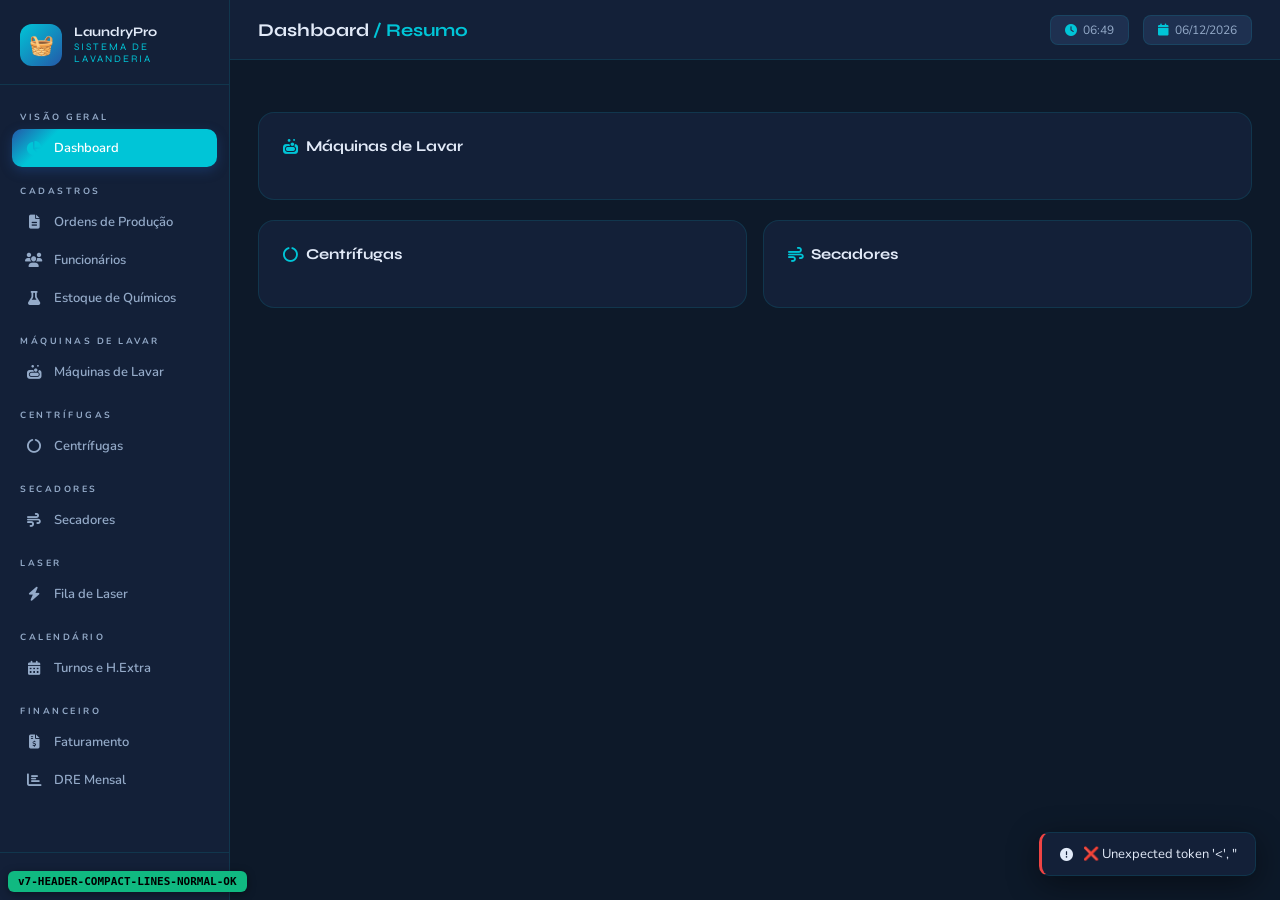
==== templates/index.html @ d5c2ca1b "Adiciona módulo de Estoque de Químicos e Matérias-Primas - Cadastro de produtos com categoria (Lavan" ====
<!DOCTYPE html>
<html lang="pt-BR">
<head>
<meta charset="UTF-8">
<meta name="viewport" content="width=device-width, initial-scale=1.0">
<title>Sistema de Lavanderia</title>
<link href="https://fonts.googleapis.com/css2?family=Syne:wght@400;600;700;800&family=DM+Mono:wght@400;500&family=Nunito:wght@400;500;600;700&display=swap" rel="stylesheet">
<link rel="stylesheet" href="https://cdnjs.cloudflare.com/ajax/libs/font-awesome/6.5.0/css/all.min.css">
<style>
:root{--azul:#1a2e5a;--azul2:#2458a8;--ciano:#00c5d7;--laranja:#ff6b2b;--roxo:#7c3aed;--verde:#10b981;--verm:#ef4444;--amarelo:#f59e0b;--cinza1:#0d1929;--cinza2:#132038;--cinza3:#1e3050;--cinza4:#243a60;--txt:#e2eaf8;--txt2:#94aac8;--brd:rgba(0,197,215,.13);--shadow:0 8px 32px rgba(0,0,0,.45)}
*{box-sizing:border-box;margin:0;padding:0}
body{font-family:'Nunito',sans-serif;background:var(--cinza1);color:var(--txt);min-height:100vh;overflow-x:hidden}
::-webkit-scrollbar{width:6px;height:6px}::-webkit-scrollbar-track{background:#0d1929}::-webkit-scrollbar-thumb{background:#2458a8;border-radius:3px}
.sidebar{position:fixed;left:0;top:0;bottom:0;width:230px;background:var(--cinza2);border-right:1px solid var(--brd);display:flex;flex-direction:column;z-index:100;transition:transform .3s}
.logo{padding:24px 20px 18px;display:flex;align-items:center;gap:12px;border-bottom:1px solid var(--brd)}
.logo-icon{width:42px;height:42px;background:linear-gradient(135deg,var(--ciano),var(--azul2));border-radius:12px;display:flex;align-items:center;justify-content:center;font-size:20px;flex-shrink:0}
.logo-text{font-family:'Syne',sans-serif;font-size:13px;font-weight:700;color:var(--txt);line-height:1.2}
.logo-text span{color:var(--ciano);display:block;font-size:10px;font-weight:400;letter-spacing:2px;text-transform:uppercase}
nav{padding:16px 12px;flex:1;overflow-y:auto}
.nav-section{font-size:9px;font-weight:700;letter-spacing:2.5px;text-transform:uppercase;color:var(--txt2);padding:10px 8px 6px;margin-top:8px}
.nav-section:first-child{margin-top:0}
.nav-btn{display:flex;align-items:center;gap:10px;width:100%;padding:10px 12px;border:none;background:transparent;color:var(--txt2);font-size:13px;font-family:'Nunito',sans-serif;border-radius:10px;cursor:pointer;transition:all .2s;text-align:left;font-weight:600}
.nav-btn i{width:20px;text-align:center;font-size:14px}
.nav-btn:hover{background:var(--cinza3);color:var(--txt)}
.nav-btn.active{background:linear-gradient(135deg,var(--azul2),var(--ciano)20%);color:#fff;box-shadow:0 4px 12px rgba(36,88,168,.35)}
.nav-btn.active i{color:var(--ciano)}
.sidebar-footer{padding:16px 20px;border-top:1px solid var(--brd);font-size:11px;color:var(--txt2)}
.main{margin-left:230px;min-height:100vh;display:flex;flex-direction:column}
.topbar{height:60px;background:var(--cinza2);border-bottom:1px solid var(--brd);display:flex;align-items:center;justify-content:space-between;padding:0 28px;position:sticky;top:0;z-index:50}
.topbar-title{font-family:'Syne',sans-serif;font-size:18px;font-weight:700;color:var(--txt)}
.topbar-title span{color:var(--ciano)}
.topbar-right{display:flex;align-items:center;gap:14px}
.badge{background:var(--cinza3);border:1px solid var(--brd);border-radius:8px;padding:6px 14px;font-size:12px;color:var(--txt2);display:flex;align-items:center;gap:6px}
.badge i{color:var(--ciano)}
.content{padding:28px;flex:1}
.page{display:none;animation:fadeIn .3s ease}.page.active{display:block}
@keyframes fadeIn{from{opacity:0;transform:translateY(8px)}to{opacity:1;transform:translateY(0)}}
.card{background:var(--cinza2);border:1px solid var(--brd);border-radius:16px;padding:24px;margin-bottom:20px}
.card-compact{padding:8px 12px!important;margin-bottom:6px!important}
.card-compact .form-group label{font-size:9px!important;margin-bottom:2px!important}
.card-compact .form-control{padding:5px 8px!important;font-size:12px!important}
.card-compact .form-grid{gap:6px!important}
.maq-cols-head-sm{padding:4px 8px!important;font-size:8px!important}
.carga-row-sm{padding:4px 6px!important;margin-bottom:2px!important;font-size:11px!important}
.carga-row-sm .carga-input{padding:3px 5px!important;font-size:11px!important}
.card-header{display:flex;align-items:center;justify-content:space-between;margin-bottom:20px;flex-wrap:wrap;gap:10px}
.card-title{font-family:'Syne',sans-serif;font-size:15px;font-weight:700;display:flex;align-items:center;gap:8px}
.card-title i{color:var(--ciano)}
.stats-grid{display:grid;grid-template-columns:repeat(auto-fit,minmax(200px,1fr));gap:16px;margin-bottom:24px}
.stat-card{background:var(--cinza2);border:1px solid var(--brd);border-radius:14px;padding:20px;position:relative;overflow:hidden}
.stat-card::before{content:'';position:absolute;top:-20px;right:-20px;width:80px;height:80px;border-radius:50%;opacity:.08}
.stat-card.blue::before{background:var(--ciano)}.stat-card.orange::before{background:var(--laranja)}.stat-card.purple::before{background:var(--roxo)}.stat-card.green::before{background:var(--verde)}
.stat-icon{font-size:24px;margin-bottom:10px}
.stat-card.blue .stat-icon{color:var(--ciano)}.stat-card.orange .stat-icon{color:var(--laranja)}.stat-card.purple .stat-icon{color:var(--roxo)}.stat-card.green .stat-icon{color:var(--verde)}
.stat-value{font-family:'Syne',sans-serif;font-size:28px;font-weight:800;line-height:1}
.stat-label{font-size:12px;color:var(--txt2);margin-top:4px;font-weight:600}
.btn{display:inline-flex;align-items:center;gap:7px;padding:9px 18px;border-radius:9px;border:none;cursor:pointer;font-size:13px;font-family:'Nunito',sans-serif;font-weight:700;transition:all .2s;letter-spacing:.3px}
.btn-primary{background:linear-gradient(135deg,var(--azul2),var(--ciano));color:#fff;box-shadow:0 4px 14px rgba(36,88,168,.35)}
.btn-primary:hover{transform:translateY(-1px);box-shadow:0 6px 20px rgba(36,88,168,.5)}
.btn-danger{background:linear-gradient(135deg,#c0392b,var(--verm));color:#fff}.btn-danger:hover{transform:translateY(-1px)}
.btn-success{background:linear-gradient(135deg,#059669,var(--verde));color:#fff}
.btn-warning{background:linear-gradient(135deg,#d97706,var(--amarelo));color:#fff}
.btn-ghost{background:var(--cinza3);color:var(--txt2);border:1px solid var(--brd)}.btn-ghost:hover{color:var(--txt);background:var(--cinza4)}
.btn-purple{background:linear-gradient(135deg,#7c3aed,#8b5cf6);color:#fff}
.btn-sm{padding:6px 12px;font-size:12px;border-radius:7px}.btn-xs{padding:4px 9px;font-size:11px;border-radius:6px}
.form-grid{display:grid;grid-template-columns:repeat(auto-fit,minmax(200px,1fr));gap:14px}
.form-group{display:flex;flex-direction:column;gap:5px}
.form-group label{font-size:11px;font-weight:700;color:var(--txt2);letter-spacing:.8px;text-transform:uppercase}
.form-control{background:var(--cinza3);border:1px solid var(--brd);border-radius:9px;padding:9px 13px;color:var(--txt);font-size:13px;font-family:'Nunito',sans-serif;transition:border-color .2s;width:100%}
.form-control:focus{outline:none;border-color:var(--ciano);box-shadow:0 0 0 3px rgba(0,197,215,.12)}
.form-control::placeholder{color:var(--txt2)}
.ops-search-bar{display:flex;gap:10px;align-items:center;margin-bottom:16px;flex-wrap:wrap}
.ops-search-bar .search-wrap{position:relative;flex:1;min-width:180px}
.ops-search-bar .search-wrap i{position:absolute;left:11px;top:50%;transform:translateY(-50%);color:var(--txt2);font-size:13px;pointer-events:none}
.ops-search-bar input{background:var(--cinza3);border:1px solid var(--brd);border-radius:9px;padding:8px 12px 8px 34px;color:var(--txt);font-size:13px;font-family:'Nunito',sans-serif;width:100%;transition:border-color .2s}
.ops-search-bar input:focus{outline:none;border-color:var(--ciano);box-shadow:0 0 0 3px rgba(0,197,215,.12)}
.ops-search-bar input::placeholder{color:var(--txt2)}
.ops-count{font-size:12px;color:var(--txt2);white-space:nowrap}
.sizes-section{margin-top:20px}
.sizes-group-title{font-size:10px;font-weight:700;letter-spacing:2px;text-transform:uppercase;color:var(--txt2);margin-bottom:10px;padding:6px 10px;background:var(--cinza3);border-radius:6px;display:inline-block}
.sizes-grid{display:grid;grid-template-columns:repeat(auto-fill,minmax(90px,1fr));gap:8px;margin-bottom:16px}
.size-input-group{background:var(--cinza3);border:1px solid var(--brd);border-radius:10px;padding:10px;text-align:center}
.size-label{font-family:'DM Mono',monospace;font-size:11px;font-weight:500;color:var(--ciano);margin-bottom:6px;display:block}
.size-input-group input{width:100%;background:var(--cinza1);border:1px solid var(--brd);border-radius:6px;padding:5px;color:var(--txt);font-size:12px;text-align:center;font-family:'DM Mono',monospace}
.size-input-group input:focus{outline:none;border-color:var(--ciano)}
.size-sublabel{font-size:9px;color:var(--txt2);margin-top:3px}
.tbl-wrap{overflow-x:auto;border-radius:12px;border:1px solid var(--brd)}
table{width:100%;border-collapse:collapse;font-size:13px}
thead th{background:var(--cinza3);padding:11px 14px;text-align:left;font-size:10px;font-weight:700;letter-spacing:1.5px;text-transform:uppercase;color:var(--txt2);white-space:nowrap;border-bottom:1px solid var(--brd)}
tbody tr{border-bottom:1px solid var(--brd);transition:background .15s}
tbody tr:last-child{border-bottom:none}
tbody tr:hover{background:var(--cinza3)}
tbody td{padding:10px 14px;vertical-align:middle;color:var(--txt)}
.mono{font-family:'DM Mono',monospace;font-size:12px}
.pill{display:inline-flex;align-items:center;gap:4px;padding:3px 10px;border-radius:20px;font-size:11px;font-weight:700}
.pill-aguardando{background:rgba(245,158,11,.15);color:var(--amarelo)}.pill-em_processo{background:rgba(36,88,168,.25);color:var(--ciano)}.pill-concluido{background:rgba(16,185,129,.15);color:var(--verde)}.pill-faturado{background:rgba(16,185,129,.2);color:var(--verde)}.pill-pendente{background:rgba(245,158,11,.2);color:var(--amarelo)}
.maq-grid{display:grid;grid-template-columns:repeat(auto-fill,minmax(280px,1fr));gap:16px}
.maq-card{background:var(--cinza2);border:1px solid var(--brd);border-radius:14px;overflow:hidden;cursor:pointer;transition:all .25s}
.maq-card:hover{border-color:var(--ciano);transform:translateY(-2px);box-shadow:0 10px 30px rgba(0,0,0,.4)}
.maq-card.lavar .maq-header{background:linear-gradient(135deg,#1e3a7a,#2458a8)}.maq-card.centrifuga .maq-header{background:linear-gradient(135deg,#3b1e7a,#7c3aed)}.maq-card.secador .maq-header{background:linear-gradient(135deg,#7a2e1e,#ff6b2b)}
.maq-header{padding:16px 18px;display:flex;align-items:center;justify-content:space-between}
.maq-name{font-family:'Syne',sans-serif;font-size:14px;font-weight:700;color:#fff}
.maq-icon{font-size:20px;opacity:.85}
.maq-body{padding:16px 18px}
.maq-stat-row{display:flex;justify-content:space-between;margin-bottom:8px}
.maq-stat{text-align:center}
.maq-stat-val{font-family:'DM Mono',monospace;font-size:17px;font-weight:500;color:var(--txt)}
.maq-stat-lbl{font-size:10px;color:var(--txt2);letter-spacing:.8px}
.maq-progress{height:4px;background:var(--cinza3);border-radius:2px;margin-top:12px;overflow:hidden}
.maq-progress-bar{height:100%;border-radius:2px;background:linear-gradient(90deg,var(--ciano),var(--azul2));transition:width .5s}
.panel-overlay{display:none;position:fixed;inset:0;background:rgba(0,0,0,.6);z-index:200;backdrop-filter:blur(4px)}
.panel-overlay.open{display:flex;align-items:stretch;justify-content:flex-end}
.panel{width:min(700px,95vw);background:var(--cinza2);border-left:1px solid var(--brd);display:flex;flex-direction:column;animation:slideIn .3s ease}
.panel-overlay.fullscreen{justify-content:center}
.panel-overlay.fullscreen .panel{width:100vw;max-width:100vw;height:100vh;border-left:none;animation:fadeIn .25s ease}
.panel-sticky-top{position:sticky;top:0;z-index:30;background:var(--cinza2);border-bottom:1px solid var(--brd)}
.panel-scroll-body{flex:1;overflow-y:auto;padding:24px}
.maq-cols-head{display:grid;grid-template-columns:52px 36px 82px 82px 90px 65px 68px 110px 110px 90px 75px 36px;gap:4px;align-items:center;padding:9px 8px;background:var(--cinza1);font-size:9px;font-weight:700;letter-spacing:1px;text-transform:uppercase;color:var(--txt2);border-radius:6px}
@keyframes slideIn{from{transform:translateX(100%)}to{transform:translateX(0)}}
.panel-head{padding:20px 24px;border-bottom:1px solid var(--brd);display:flex;align-items:center;justify-content:space-between}
.panel-title{font-family:'Syne',sans-serif;font-size:16px;font-weight:700}
.panel-body{flex:1;overflow-y:auto;padding:24px}
.panel-foot{padding:16px 24px;border-top:1px solid var(--brd);display:flex;gap:10px;justify-content:flex-end}
.carga-input{background:var(--cinza1);border:1px solid var(--brd);border-radius:6px;padding:5px 7px;color:var(--txt);font-size:12px;width:100%;font-family:'Nunito',sans-serif}
.carga-input:focus{outline:none;border-color:var(--ciano)}
.cal-grid{display:grid;grid-template-columns:repeat(7,1fr);gap:6px}
.cal-day-head{text-align:center;font-size:10px;font-weight:700;letter-spacing:1px;text-transform:uppercase;color:var(--txt2);padding:8px}
.cal-day{background:var(--cinza3);border:1px solid var(--brd);border-radius:10px;min-height:90px;padding:8px;cursor:pointer;transition:all .2s}
.cal-day:hover{border-color:var(--ciano);background:var(--cinza4)}.cal-day.today{border-color:var(--ciano);background:rgba(0,197,215,.07)}.cal-day.empty{background:transparent;border-color:transparent;cursor:default}.cal-day.has-data{border-color:rgba(36,88,168,.5)}
.cal-day-num{font-family:'DM Mono',monospace;font-size:13px;font-weight:500;margin-bottom:5px;color:var(--txt)}
.cal-day.today .cal-day-num{color:var(--ciano);font-weight:700}
.cal-turn-dot{display:flex;gap:3px;flex-wrap:wrap}
.dot{width:7px;height:7px;border-radius:50%}.dot-t1{background:var(--azul2)}.dot-t2{background:var(--ciano)}.dot-t3{background:var(--roxo)}.dot-he{background:var(--laranja)}
.cal-nav{display:flex;align-items:center;gap:16px;margin-bottom:20px}
.cal-nav-btn{background:var(--cinza3);border:1px solid var(--brd);color:var(--txt);width:34px;height:34px;border-radius:8px;cursor:pointer;display:flex;align-items:center;justify-content:center;font-size:14px;transition:all .2s}
.cal-nav-btn:hover{background:var(--cinza4);border-color:var(--ciano)}
.cal-month{font-family:'Syne',sans-serif;font-size:20px;font-weight:700}
.turno-editor{display:grid;grid-template-columns:1fr 1fr 1fr;gap:12px;margin-bottom:16px}
.turno-block{background:var(--cinza3);border-radius:12px;padding:14px;border:1px solid var(--brd)}
.turno-block.t1{border-top:3px solid var(--azul2)}.turno-block.t2{border-top:3px solid var(--ciano)}.turno-block.t3{border-top:3px solid var(--roxo)}
.turno-block-title{font-size:11px;font-weight:700;letter-spacing:1px;text-transform:uppercase;color:var(--txt2);margin-bottom:10px}
.turno-row{display:grid;grid-template-columns:1fr 1fr;gap:8px;margin-bottom:6px}
.turno-label{font-size:10px;color:var(--txt2);margin-bottom:3px}
.he-block{background:rgba(255,107,43,.1);border:1px solid rgba(255,107,43,.25);border-radius:12px;padding:14px;margin-top:0}
.arr-result{background:var(--cinza3);border-radius:12px;padding:16px;margin-top:14px;border:1px solid var(--brd)}
.arr-big{font-family:'Syne',sans-serif;font-size:36px;font-weight:800;color:var(--ciano)}
.arr-sub{font-size:12px;color:var(--txt2);margin-top:2px}
.toast-area{position:fixed;bottom:24px;right:24px;z-index:999;display:flex;flex-direction:column;gap:8px}
.toast{background:var(--cinza2);border:1px solid var(--brd);border-radius:10px;padding:12px 18px;font-size:13px;display:flex;align-items:center;gap:10px;animation:toastIn .3s ease;box-shadow:var(--shadow)}
.toast.success{border-left:3px solid var(--verde)}.toast.error{border-left:3px solid var(--verm)}.toast.info{border-left:3px solid var(--ciano)}
@keyframes toastIn{from{opacity:0;transform:translateX(20px)}to{opacity:1;transform:translateX(0)}}
.tabs{display:flex;gap:4px;background:var(--cinza3);padding:5px;border-radius:12px;margin-bottom:20px;width:fit-content}
.tab{padding:8px 18px;border-radius:9px;border:none;background:transparent;color:var(--txt2);font-size:13px;font-family:'Nunito',sans-serif;font-weight:700;cursor:pointer;transition:all .2s}
.tab.active{background:linear-gradient(135deg,var(--azul2),var(--ciano));color:#fff;box-shadow:0 3px 10px rgba(36,88,168,.35)}
.tab:hover:not(.active){color:var(--txt)}
.dre-box{background:linear-gradient(135deg,rgba(16,185,129,.15),rgba(16,185,129,.05));border:1px solid rgba(16,185,129,.3);border-radius:16px;padding:28px;text-align:center;margin-bottom:20px}
.dre-mes{font-family:'Syne',sans-serif;font-size:14px;font-weight:700;color:var(--verde);letter-spacing:2px;text-transform:uppercase;margin-bottom:8px}
.dre-total{font-family:'Syne',sans-serif;font-size:48px;font-weight:800;color:var(--verde);line-height:1}
.dre-currency{font-size:20px;vertical-align:top;margin-top:8px;display:inline-block}
.dre-stats{display:grid;grid-template-columns:repeat(3,1fr);gap:12px;margin-top:20px}
.dre-stat{background:var(--cinza3);border-radius:12px;padding:16px;text-align:center}
.dre-stat-val{font-family:'Syne',sans-serif;font-size:22px;font-weight:800;color:var(--txt)}
.dre-stat-lbl{font-size:11px;color:var(--txt2);margin-top:3px}
.laser-card{background:var(--cinza2);border:1px solid var(--brd);border-radius:14px;overflow:hidden;cursor:pointer;transition:all .25s}
.laser-card:hover{border-color:var(--ciano);transform:translateY(-2px);box-shadow:0 10px 30px rgba(0,0,0,.4)}
.laser-card .maq-header{background:linear-gradient(135deg,#0d3b2e,#10b981)}
.ef-bar{height:8px;border-radius:4px;background:var(--cinza3);overflow:hidden;margin-top:6px}
.ef-bar-fill{height:100%;border-radius:4px;transition:width .5s}
.ef-vermelho{background:var(--verm)}.ef-amarelo{background:var(--amarelo)}.ef-verde{background:var(--verde)}.ef-azul{background:var(--ciano)}
.ef-badge{display:inline-flex;align-items:center;padding:3px 10px;border-radius:20px;font-size:12px;font-weight:800;font-family:'DM Mono',monospace}
.ef-badge.vermelho{background:rgba(239,68,68,.2);color:var(--verm)}
.ef-badge.amarelo{background:rgba(245,158,11,.2);color:var(--amarelo)}
.ef-badge.verde{background:rgba(16,185,129,.2);color:var(--verde)}
.ef-badge.azul{background:rgba(0,197,215,.2);color:var(--ciano)}
.laser-fila-row{display:grid;grid-template-columns:36px 80px 80px 90px 60px 70px 110px 110px 100px 70px 36px;gap:4px;align-items:center;padding:7px 8px;border-radius:8px;margin-bottom:4px;background:var(--cinza3);border:1px solid var(--brd);font-size:12px}
.apont-table{width:100%;border-collapse:collapse;font-size:13px}
.apont-table thead th{background:var(--cinza3);padding:10px 12px;text-align:left;font-size:10px;font-weight:700;letter-spacing:1.5px;text-transform:uppercase;color:var(--txt2);border-bottom:1px solid var(--brd)}
.apont-table tbody tr{border-bottom:1px solid var(--brd);transition:background .15s}
.apont-table tbody tr:hover{background:var(--cinza3)}
.apont-table tbody td{padding:9px 12px;vertical-align:middle}
.apont-totais{background:linear-gradient(135deg,rgba(16,185,129,.12),rgba(16,185,129,.04));border:1px solid rgba(16,185,129,.25);border-radius:12px;padding:16px;display:flex;gap:24px;align-items:center;flex-wrap:wrap;margin-top:14px}
.apont-tot-item{text-align:center}
.apont-tot-val{font-family:'Syne',sans-serif;font-size:22px;font-weight:800}
.apont-tot-lbl{font-size:10px;color:var(--txt2);letter-spacing:.8px;text-transform:uppercase;margin-top:2px}
.fat-modal-backdrop{display:none;position:fixed;inset:0;background:rgba(0,0,0,.65);z-index:500;backdrop-filter:blur(4px);align-items:center;justify-content:center}
.fat-modal-backdrop.open{display:flex}
.fat-modal{background:var(--cinza2);border:1px solid var(--brd);border-radius:18px;padding:28px;width:min(480px,95vw);box-shadow:var(--shadow);animation:fadeIn .25s ease}
.fat-modal-title{font-family:'Syne',sans-serif;font-size:16px;font-weight:700;margin-bottom:20px;display:flex;align-items:center;gap:8px}
.fat-modal-title i{color:var(--verde)}
.fat-preview{background:var(--cinza3);border-radius:12px;padding:16px;margin-bottom:20px;border:1px solid var(--brd)}
.fat-preview-row{display:flex;justify-content:space-between;align-items:center;margin-bottom:8px;font-size:13px}
.fat-preview-row:last-child{margin-bottom:0;padding-top:8px;border-top:1px solid var(--brd)}
.fat-preview-label{color:var(--txt2)}
.fat-preview-val{font-weight:700;font-family:'DM Mono',monospace}
.fat-preview-total{font-size:18px;color:var(--verde)}
@media(max-width:900px){.sidebar{transform:translateX(-230px)}.sidebar.open{transform:translateX(0)}.main{margin-left:0}.turno-editor{grid-template-columns:1fr}.dre-stats{grid-template-columns:1fr}}
@media print{
  html,body{background:#fff!important;background-color:#fff!important;min-height:0!important;height:auto!important;overflow:hidden!important}
  .sidebar,.main,.topbar,.content,.panel-overlay,.toast-area{display:none!important}
  #print-area{display:block!important;position:absolute!important;top:0!important;left:0!important;width:100%!important;background:#fff!important;font-family:Arial,sans-serif;font-size:11px;color:#000!important}
  #print-area *{background:#fff!important;color:#000!important}
  #print-area table thead th{background:#1a2e5a!important;color:#fff!important;-webkit-print-color-adjust:exact!important;print-color-adjust:exact!important}
  @page{margin:10mm 8mm;size:A4 landscape}
}
</style>
</head>
<body>
<div id="version-badge" style="position:fixed;bottom:8px;left:8px;z-index:9999;background:#10b981;color:#000;font-family:monospace;font-size:11px;font-weight:800;padding:4px 10px;border-radius:6px;box-shadow:0 2px 8px rgba(0,0,0,.4)">v7-HEADER-COMPACT-LINES-NORMAL-OK</div>
<aside class="sidebar" id="sidebar">
  <div class="logo"><div class="logo-icon">🧺</div><div class="logo-text">LaundryPro<span>Sistema de Lavanderia</span></div></div>
  <nav>
    <div class="nav-section">Visão Geral</div>
    <button class="nav-btn active" onclick="goPage('dashboard')"><i class="fas fa-chart-pie"></i>Dashboard</button>
    <div class="nav-section">Cadastros</div>
    <button class="nav-btn" onclick="goPage('ops')"><i class="fas fa-file-alt"></i>Ordens de Produção</button>
    <button class="nav-btn" onclick="goPage('funcionarios')"><i class="fas fa-users"></i>Funcionários</button>
    <button class="nav-btn" onclick="goPage('quimicos')"><i class="fas fa-flask"></i>Estoque de Químicos</button>
    <div class="nav-section">Máquinas de Lavar</div>
    <button class="nav-btn" onclick="goMaqPage('lavar')"><i class="fas fa-soap"></i>Máquinas de Lavar</button>
    <div class="nav-section">Centrífugas</div>
    <button class="nav-btn" onclick="goMaqPage('centrifuga')"><i class="fas fa-circle-notch"></i>Centrífugas</button>
    <div class="nav-section">Secadores</div>
    <button class="nav-btn" onclick="goMaqPage('secador')"><i class="fas fa-wind"></i>Secadores</button>
    <div class="nav-section">Laser</div>
    <button class="nav-btn" onclick="goPage('laser')"><i class="fas fa-bolt"></i>Fila de Laser</button>
    <div class="nav-section">Calendário</div>
    <button class="nav-btn" onclick="goPage('calendario')"><i class="fas fa-calendar-alt"></i>Turnos e H.Extra</button>
    <div class="nav-section">Financeiro</div>
    <button class="nav-btn" onclick="goPage('faturamento')"><i class="fas fa-file-invoice-dollar"></i>Faturamento</button>
    <button class="nav-btn" onclick="goPage('dre')"><i class="fas fa-chart-bar"></i>DRE Mensal</button>
  </nav>
  <div class="sidebar-footer"><i class="fas fa-circle" style="color:var(--verde);font-size:8px"></i> Sistema Online</div>
</aside>
<div class="main">
  <div class="topbar">
    <div class="topbar-title" id="topbar-title">Dashboard <span>/ Resumo</span></div>
    <div class="topbar-right">
      <div class="badge"><i class="fas fa-clock"></i><span id="clock">--:--</span></div>
      <div class="badge"><i class="fas fa-calendar"></i><span id="today-date">--/--/----</span></div>
    </div>
  </div>
  <div class="content">
    <div class="page active" id="page-dashboard">
      <div class="stats-grid" id="dash-stats"></div>
      <div class="card"><div class="card-header"><div class="card-title"><i class="fas fa-soap"></i>Máquinas de Lavar</div></div><div class="maq-grid" id="dash-lavar"></div></div>
      <div style="display:grid;grid-template-columns:1fr 1fr;gap:16px">
        <div class="card"><div class="card-header"><div class="card-title"><i class="fas fa-circle-notch"></i>Centrífugas</div></div><div class="maq-grid" id="dash-centrifuga"></div></div>
        <div class="card"><div class="card-header"><div class="card-title"><i class="fas fa-wind"></i>Secadores</div></div><div class="maq-grid" id="dash-secador"></div></div>
      </div>
    </div>
    <div class="page" id="page-ops">
      <div class="card">
        <div class="card-header">
          <div class="card-title"><i class="fas fa-file-alt"></i>Ordens de Produção</div>
          <button class="btn btn-primary" onclick="openOpForm()"><i class="fas fa-plus"></i>Nova OP</button>
        </div>
        <div class="ops-search-bar">
          <div class="search-wrap"><i class="fas fa-search"></i><input type="text" id="busca-op" placeholder="Buscar por Nº OP…" oninput="filtrarOps()"></div>
          <div class="search-wrap"><i class="fas fa-tag"></i><input type="text" id="busca-ref" placeholder="Buscar por Referência…" oninput="filtrarOps()"></div>
          <button class="btn btn-ghost btn-sm" onclick="limparBusca()"><i class="fas fa-times"></i>Limpar</button>
          <span class="ops-count" id="ops-count"></span>
        </div>
        <div class="tbl-wrap">
          <table><thead><tr><th>OP</th><th>Referência</th><th>Lavação</th><th>Total Peças</th><th>Peso Total (kg)</th><th>Cadastro</th><th>Ações</th></tr></thead><tbody id="ops-tbody"></tbody></table>
        </div>
      </div>
    </div>
    <div class="page" id="page-maquinas"><div class="tabs" id="maq-tabs"></div><div class="maq-grid" id="maq-grid"></div></div>
    <div class="page" id="page-laser"><div class="maq-grid" id="laser-grid"></div></div>
    <div class="page" id="page-calendario">
      <div class="card">
        <div class="card-header"><div class="card-title"><i class="fas fa-calendar-alt"></i>Calendário de Turnos</div></div>
        <div class="cal-nav">
          <button class="cal-nav-btn" onclick="calNav(-1)"><i class="fas fa-chevron-left"></i></button>
          <div class="cal-month" id="cal-month-label">--</div>
          <button class="cal-nav-btn" onclick="calNav(1)"><i class="fas fa-chevron-right"></i></button>
        </div>
        <div class="cal-grid" id="cal-grid"></div>
      </div>
    </div>
    <div class="page" id="page-faturamento">
      <div class="tabs">
        <button class="tab active" onclick="switchFatTab('precos',this)">📋 Tabela de Preços</button>
        <button class="tab" onclick="switchFatTab('prontas',this)">✅ OPs Prontas</button>
        <button class="tab" onclick="switchFatTab('historico',this)">📂 Histórico</button>
      </div>
      <div id="fat-tab-precos">
        <div class="card">
          <div class="card-header"><div class="card-title"><i class="fas fa-tags"></i>Tabela de Preços</div><button class="btn btn-primary" onclick="openPrecoForm()"><i class="fas fa-plus"></i>Nova Entrada</button></div>
          <div class="tbl-wrap"><table><thead><tr><th>OP</th><th>Referência</th><th>Preço/Peça (R$)</th><th>Cadastro</th><th>Ações</th></tr></thead><tbody id="precos-tbody"></tbody></table></div>
        </div>
      </div>
      <div id="fat-tab-prontas" style="display:none">
        <div class="card">
          <div class="card-header"><div class="card-title"><i class="fas fa-check-circle"></i>OPs Prontas para Faturar</div><button class="btn btn-ghost btn-sm" onclick="loadOpsProntas()"><i class="fas fa-sync"></i>Atualizar</button></div>
          <div class="tbl-wrap"><table><thead><tr><th>OP</th><th>Referência</th><th>Lavação</th><th>Peças</th><th>Preço/Peça</th><th>Valor Total</th><th>Status</th><th>Ação</th></tr></thead><tbody id="prontas-tbody"></tbody></table></div>
        </div>
      </div>
      <div id="fat-tab-historico" style="display:none">
        <div class="card">
          <div class="card-header">
            <div class="card-title"><i class="fas fa-history"></i>Histórico de Faturamento</div>
            <div style="display:flex;gap:8px;align-items:center"><input class="form-control" id="fat-hist-mes" type="month" style="width:160px"><button class="btn btn-ghost btn-sm" onclick="loadHistorico()"><i class="fas fa-search"></i>Filtrar</button></div>
          </div>
          <div class="tbl-wrap"><table><thead><tr><th>Data</th><th>OP</th><th>Referência</th><th>Peças</th><th>Preço/Peça</th><th>Valor Total</th><th>Ações</th></tr></thead><tbody id="historico-tbody"></tbody></table></div>
          <div style="padding:16px 0 0;display:flex;gap:20px;align-items:center"><span style="font-size:13px;color:var(--txt2)">Total do período:</span><span id="hist-total" style="font-family:'Syne',sans-serif;font-size:22px;font-weight:800;color:var(--verde)">R$ 0,00</span></div>
        </div>
      </div>
    </div>
    <div class="page" id="page-dre">
      <div class="card">
        <div class="card-header">
          <div class="card-title"><i class="fas fa-chart-bar"></i>DRE — Demonstrativo de Resultado</div>
          <div style="display:flex;gap:8px;align-items:center"><input class="form-control" id="dre-mes" type="month" style="width:160px"><button class="btn btn-primary btn-sm" onclick="loadDRE()"><i class="fas fa-search"></i>Gerar</button></div>
        </div>
        <div class="dre-box"><div class="dre-mes" id="dre-mes-label">-- / ----</div><div style="margin-bottom:4px;font-size:13px;color:var(--txt2)">Total Faturado</div><div class="dre-total"><span class="dre-currency">R$</span><span id="dre-total-val">0,00</span></div><div class="dre-stats"><div class="dre-stat"><div class="dre-stat-val" id="dre-ops">0</div><div class="dre-stat-lbl">OPs Faturadas</div></div><div class="dre-stat"><div class="dre-stat-val" id="dre-pecas">0</div><div class="dre-stat-lbl">Peças Processadas</div></div><div class="dre-stat"><div class="dre-stat-val" id="dre-ticket">R$ 0,00</div><div class="dre-stat-lbl">Ticket Médio/OP</div></div></div></div>
        <div class="tbl-wrap"><table><thead><tr><th>Data</th><th>OP</th><th>Referência</th><th>Peças</th><th>Preço/Peça</th><th>Valor</th></tr></thead><tbody id="dre-tbody"></tbody></table></div>
      </div>
    </div>
    <div class="page" id="page-funcionarios">
      <div class="card">
        <div class="card-header">
          <div class="card-title"><i class="fas fa-users"></i>Funcionários — Custo de Mão de Obra (CPM)</div>
          <button class="btn btn-primary" onclick="openFuncForm()"><i class="fas fa-plus"></i>Novo Funcionário</button>
        </div>
        <div class="tbl-wrap"><table><thead><tr><th>Nome</th><th>Cargo</th><th>Salário Base</th><th>Encargos %</th><th>Custo Mensal Total</th><th>Custo/Hora</th><th>CPM (R$/min)</th><th>Status</th><th>Ações</th></tr></thead><tbody id="funcionarios-tbody"></tbody></table></div>
      </div>
    </div>
    <div class="page" id="page-quimicos">
      <div class="card" style="margin-bottom:16px">
        <div class="card-header">
          <div class="card-title"><i class="fas fa-flask"></i>Estoque de Químicos e Matérias-Primas</div>
          <div style="display:flex;gap:8px">
            <select class="form-control" id="quim-filtro-categoria" style="width:220px" onchange="loadQuimicos()">
              <option value="">Todas as Categorias</option>
              <option value="Lavanderia de Jeans">Lavanderia de Jeans</option>
              <option value="Tingimento de Sarja">Tingimento de Sarja</option>
              <option value="Consumíveis">Consumíveis / Rastreabilidade</option>
            </select>
            <button class="btn btn-primary" onclick="openQuimForm()"><i class="fas fa-plus"></i>Novo Produto</button>
          </div>
        </div>
        <div id="quim-alerta-bar" style="display:none;padding:12px 20px;background:rgba(239,68,68,.1);border-top:1px solid rgba(239,68,68,.3);color:#f87171;font-size:13px"></div>
        <div class="tbl-wrap"><table><thead><tr><th>Produto</th><th>Categoria</th><th>Unidade</th><th>Qtd. Atual</th><th>Mín / Máx</th><th>Custo Unit.</th><th>Valor em Estoque</th><th>Status</th><th>Ações</th></tr></thead><tbody id="quimicos-tbody"></tbody></table></div>
      </div>
    </div>
  </div>
</div>

<!-- PAINÉIS -->
<div class="panel-overlay" id="func-panel"><div class="panel" style="width:min(620px,97vw)"><div class="panel-head"><div class="panel-title" id="func-panel-title"><i class="fas fa-users" style="color:var(--ciano)"></i> Novo Funcionário</div><button class="btn btn-ghost btn-sm" onclick="closePanel('func-panel')"><i class="fas fa-times"></i></button></div><div class="panel-body"><input type="hidden" id="func-edit-id">
  <div class="form-grid">
    <div class="form-group" style="grid-column:1/-1"><label>Nome</label><input class="form-control" id="func-nome" placeholder="Nome do funcionário" oninput="calcCPMPreview()"></div>
    <div class="form-group"><label>Cargo / Função</label><input class="form-control" id="func-cargo" placeholder="Ex: Operador de Máquina"></div>
    <div class="form-group"><label><input type="checkbox" id="func-ativo" checked style="width:auto;margin-right:6px"> Ativo</label></div>
    <div class="form-group"><label>Salário Base Mensal (R$)</label><input class="form-control" id="func-salario-base" type="number" step="0.01" placeholder="2000.00" oninput="calcCPMPreview()"></div>
    <div class="form-group"><label>Salário Mínimo Vigente (R$)</label><input class="form-control" id="func-salario-minimo" type="number" step="0.01" value="1621.00" oninput="calcCPMPreview()"></div>
    <div class="form-group"><label>Adicional de Insalubridade (%)</label><select class="form-control" id="func-insalubridade" onchange="calcCPMPreview()"><option value="0">Sem adicional</option><option value="20">Grau médio (20%)</option><option value="40">Grau máximo (40%)</option></select></div>
    <div class="form-group" style="grid-column:1/-1;margin-top:6px;padding-top:10px;border-top:1px solid var(--brd)"><label style="font-weight:700;color:var(--txt)">Encargos Provisionados Mensalmente (%)</label></div>
    <div class="form-group"><label>FGTS Mensal (%)</label><input class="form-control" id="func-fgts" type="number" step="0.01" value="8.00" oninput="calcCPMPreview()"></div>
    <div class="form-group"><label>Férias Constitucionais (%)</label><input class="form-control" id="func-ferias" type="number" step="0.01" value="8.33" oninput="calcCPMPreview()"></div>
    <div class="form-group"><label>1/3 Constitucional de Férias (%)</label><input class="form-control" id="func-um-terco" type="number" step="0.01" value="2.78" oninput="calcCPMPreview()"></div>
    <div class="form-group"><label>13º Salário (%)</label><input class="form-control" id="func-decimo-terceiro" type="number" step="0.01" value="8.33" oninput="calcCPMPreview()"></div>
    <div class="form-group"><label>Outros Encargos (%) <span style="font-weight:400;color:var(--txt2);font-size:11px">— INSS, RAT, Terceiros etc.</span></label><input class="form-control" id="func-outros-encargos" type="number" step="0.01" value="0" placeholder="0 no Simples Nacional" oninput="calcCPMPreview()"></div>
    <div class="form-group"><label>Benefícios Fixos Mensais (R$)</label><input class="form-control" id="func-beneficios" type="number" step="0.01" placeholder="VT + VR + EPI" oninput="calcCPMPreview()"></div>
    <div class="form-group"><label>Jornada Mensal (horas)</label><input class="form-control" id="func-jornada" type="number" step="1" value="220" oninput="calcCPMPreview()"></div>
    <div class="form-group"><label>Eficiência Operacional (%)</label><input class="form-control" id="func-eficiencia" type="number" step="1" value="85" oninput="calcCPMPreview()"></div>
  </div>
  <div id="func-cpm-preview" style="margin-top:16px;background:var(--cinza3);border-radius:10px;padding:14px">
    <div style="display:flex;gap:24px;flex-wrap:wrap;align-items:center">
      <div style="text-align:center"><div style="font-family:'Syne',sans-serif;font-size:22px;font-weight:800;color:var(--verde)" id="func-preview-mensal">R$ 0,00</div><div style="font-size:11px;color:var(--txt2)">Custo Mensal Total</div></div>
      <div style="text-align:center"><div style="font-family:'DM Mono',monospace;font-size:20px;color:var(--ciano)" id="func-preview-hora">R$ 0,00</div><div style="font-size:11px;color:var(--txt2)">Custo por Hora</div></div>
      <div style="text-align:center"><div style="font-family:'DM Mono',monospace;font-size:20px;color:var(--amarelo)" id="func-preview-cpm">R$ 0,0000</div><div style="font-size:11px;color:var(--txt2)">Custo por Minuto (CPM)</div></div>
      <div style="text-align:center"><div style="font-family:'DM Mono',monospace;font-size:20px;color:var(--roxo)" id="func-preview-encargos-total">0,00%</div><div style="font-size:11px;color:var(--txt2)">Total de Encargos</div></div>
    </div>
  </div>
</div><div class="panel-foot"><button class="btn btn-ghost" onclick="closePanel('func-panel')">Cancelar</button><button class="btn btn-primary" onclick="saveFuncionario()"><i class="fas fa-save"></i>Salvar Funcionário</button></div></div></div>

<div class="panel-overlay" id="quim-panel"><div class="panel" style="width:min(620px,97vw)"><div class="panel-head"><div class="panel-title" id="quim-panel-title"><i class="fas fa-flask" style="color:var(--ciano)"></i> Novo Produto</div><button class="btn btn-ghost btn-sm" onclick="closePanel('quim-panel')"><i class="fas fa-times"></i></button></div><div class="panel-body"><input type="hidden" id="quim-edit-id">
  <div class="form-grid">
    <div class="form-group" style="grid-column:1/-1"><label>Nome do Produto</label><input class="form-control" id="quim-nome" placeholder="Ex: Enzima Celulase Neutra"></div>
    <div class="form-group"><label>Categoria</label><select class="form-control" id="quim-categoria"><option value="Lavanderia de Jeans">Lavanderia de Jeans</option><option value="Tingimento de Sarja">Tingimento de Sarja</option><option value="Consumíveis">Consumíveis / Rastreabilidade</option></select></div>
    <div class="form-group"><label>Unidade de Estoque</label><select class="form-control" id="quim-unidade"><option value="kg">kg (Quilo)</option><option value="L">L (Litro)</option><option value="un">un (Unidade)</option></select></div>
    <div class="form-group"><label>Custo por Unidade (R$)</label><input class="form-control" id="quim-custo" type="number" step="0.0001" placeholder="Ex: 18.50"></div>
    <div class="form-group"><label><input type="checkbox" id="quim-ativo" checked style="width:auto;margin-right:6px"> Ativo</label></div>
    <div class="form-group" style="grid-column:1/-1;margin-top:6px;padding-top:10px;border-top:1px solid var(--brd)"><label style="font-weight:700;color:var(--txt)">Controle de Estoque</label></div>
    <div class="form-group"><label>Estoque Mínimo</label><input class="form-control" id="quim-min" type="number" step="0.01" placeholder="Ex: 30"></div>
    <div class="form-group"><label>Estoque Máximo</label><input class="form-control" id="quim-max" type="number" step="0.01" placeholder="Ex: 80"></div>
    <div class="form-group"><label>Lead Time do Fornecedor (dias)</label><input class="form-control" id="quim-leadtime" type="number" step="1" placeholder="Ex: 5"></div>
    <div class="form-group"><label>Fornecedor</label><input class="form-control" id="quim-fornecedor" placeholder="Nome do fornecedor"></div>
    <div class="form-group" style="grid-column:1/-1;margin-top:6px;padding-top:10px;border-top:1px solid var(--brd)"><label style="font-weight:700;color:var(--txt)">Conversão de Compra <span style="font-weight:400;color:var(--txt2);font-size:11px">— evita erro de inventário quando o fornecedor vende em saco/rolo</span></label></div>
    <div class="form-group"><label>Unidade de Compra</label><input class="form-control" id="quim-unidade-compra" placeholder="Ex: Saco 25kg"></div>
    <div class="form-group"><label>Fator de Conversão <span style="font-weight:400;color:var(--txt2);font-size:11px">— 1 unidade de compra = quantas kg/L/un de estoque</span></label><input class="form-control" id="quim-fator" type="number" step="0.01" value="1"></div>
  </div>
</div><div class="panel-foot"><button class="btn btn-ghost" onclick="closePanel('quim-panel')">Cancelar</button><button class="btn btn-primary" onclick="saveQuimico()"><i class="fas fa-save"></i>Salvar Produto</button></div></div></div>

<div class="panel-overlay" id="mov-panel"><div class="panel" style="width:min(480px,97vw)"><div class="panel-head"><div class="panel-title" id="mov-panel-title">Movimentar Estoque</div><button class="btn btn-ghost btn-sm" onclick="closePanel('mov-panel')"><i class="fas fa-times"></i></button></div><div class="panel-body"><input type="hidden" id="mov-produto-id">
  <div style="display:flex;gap:8px;margin-bottom:16px">
    <button class="btn btn-sm" id="mov-btn-entrada" onclick="setMovTipo('entrada')" style="flex:1"><i class="fas fa-arrow-down"></i> Entrada</button>
    <button class="btn btn-sm" id="mov-btn-saida" onclick="setMovTipo('saida')" style="flex:1"><i class="fas fa-arrow-up"></i> Saída</button>
  </div>
  <input type="hidden" id="mov-tipo" value="entrada">
  <div class="form-group"><label>Estoque Atual</label><div class="form-control" id="mov-estoque-atual" style="background:var(--cinza3)">--</div></div>
  <div class="form-group"><label>Quantidade</label><input class="form-control" id="mov-quantidade" type="number" step="0.01" placeholder="0.00"></div>
  <div class="form-group"><label>Lote do Fornecedor <span style="font-weight:400;color:var(--txt2);font-size:11px">— opcional, para rastreabilidade</span></label><input class="form-control" id="mov-lote" placeholder="Ex: LF-2026-0034"></div>
  <div class="form-group"><label>Observação</label><input class="form-control" id="mov-observacao" placeholder="Ex: Compra NF 12345 / Consumo receita X"></div>
</div><div class="panel-foot"><button class="btn btn-ghost" onclick="closePanel('mov-panel')">Cancelar</button><button class="btn btn-primary" onclick="confirmarMovimentacao()"><i class="fas fa-save"></i>Confirmar</button></div></div></div>

<div class="panel-overlay" id="hist-panel"><div class="panel" style="width:min(560px,97vw)"><div class="panel-head"><div class="panel-title" id="hist-panel-title">Histórico de Movimentações</div><button class="btn btn-ghost btn-sm" onclick="closePanel('hist-panel')"><i class="fas fa-times"></i></button></div><div class="panel-body"><div class="tbl-wrap"><table><thead><tr><th>Data</th><th>Tipo</th><th>Qtd</th><th>Lote</th><th>Obs.</th><th>Saldo</th></tr></thead><tbody id="hist-tbody"></tbody></table></div></div></div></div>

<div class="panel-overlay" id="op-panel"><div class="panel"><div class="panel-head"><div class="panel-title" id="op-panel-title"><i class="fas fa-file-alt" style="color:var(--ciano)"></i> Nova Ordem de Produção</div><button class="btn btn-ghost btn-sm" onclick="closePanel('op-panel')"><i class="fas fa-times"></i></button></div><div class="panel-body"><input type="hidden" id="op-edit-id"><div class="form-grid"><div class="form-group"><label>Nº OP</label><input class="form-control" id="op-num" placeholder="Ex: 48000"></div><div class="form-group"><label>Referência</label><input class="form-control" id="op-ref" placeholder="Ex: CFHV41827-1"></div><div class="form-group" style="grid-column:1/-1"><label>Tipo de Lavação</label><input class="form-control" id="op-lav" placeholder="Ex: STONAGEM / SKY / LASER"></div><div class="form-group"><label>Cap. Peças/Carga</label><input class="form-control" id="op-cap" type="number" placeholder="134"></div></div><div class="sizes-section"><p class="sizes-group-title" style="color:var(--laranja)">🅰️ ADULTO – LETRAS</p><div class="sizes-grid" id="sizes-letras"></div><p class="sizes-group-title" style="color:var(--roxo)">🔢 ADULTO – NUMÉRICO</p><div class="sizes-grid" id="sizes-num"></div><p class="sizes-group-title" style="color:var(--verde)">👶 INFANTIL</p><div class="sizes-grid" id="sizes-inf"></div></div><div style="margin-top:20px;padding-top:20px;border-top:1px solid var(--brd)"><div style="display:flex;align-items:center;justify-content:space-between;margin-bottom:14px"><p class="sizes-group-title" style="margin:0">⚖️ PESO POR TAMANHO (kg/peça)</p><div style="display:flex;align-items:center;gap:10px"><input class="form-control" id="cap-arredondar" type="number" step="0.1" placeholder="Cap. kg/carga" style="width:140px"><button class="btn btn-warning btn-sm" onclick="calcArredondar()"><i class="fas fa-calculator"></i> Arredondar Cargas</button></div></div><div class="sizes-grid" id="pesos-grid"></div><div class="arr-result" id="arr-result" style="display:none"><div style="display:flex;align-items:center;gap:20px;flex-wrap:wrap"><div><div class="arr-big" id="arr-cargas">0</div><div class="arr-sub">Cargas necessárias</div></div><div><div style="font-family:'DM Mono',monospace;font-size:20px;color:var(--amarelo)" id="arr-peso">0.000</div><div class="arr-sub">Peso total (kg)</div></div><div><div style="font-family:'DM Mono',monospace;font-size:20px;color:var(--verde)" id="arr-ultimo">0.000</div><div class="arr-sub">Peso última carga</div></div></div></div></div></div><div class="panel-foot"><div style="flex:1;font-size:13px;color:var(--txt2);display:flex;gap:18px;align-items:center"><span>Peças: <b id="live-pecas" style="color:var(--txt)">0</b></span><span>Peso Total: <b id="live-peso" style="color:var(--ciano)">0.000 kg</b></span></div><button class="btn btn-ghost" onclick="closePanel('op-panel')">Cancelar</button><button class="btn btn-primary" onclick="saveOp()"><i class="fas fa-save"></i>Salvar OP</button></div></div></div>


<div class="panel-overlay fullscreen" id="maq-panel"><div class="panel">
<div class="panel-sticky-top">
  <div class="panel-head"><div class="panel-title" id="maq-panel-title">Máquina</div><button class="btn btn-ghost btn-sm" onclick="closePanel('maq-panel')"><i class="fas fa-times"></i></button></div>
  <div style="padding:0 16px 4px">
    <div class="card card-compact"><div class="form-grid" style="grid-template-columns:repeat(auto-fill,minmax(130px,1fr));gap:8px"><div class="form-group"><label>OP</label><input class="form-control" id="mc-op" placeholder="Nº OP"></div><div class="form-group"><label>Referência</label><input class="form-control" id="mc-ref" placeholder="Referência"></div><div class="form-group"><label>Tipo Lavação</label><input class="form-control" id="mc-lav" placeholder="Tipo"></div><div class="form-group"><label>Cap. Peso (kg)</label><input class="form-control" id="mc-cap" type="number" step="0.1"></div><div class="form-group"><label>Tempo/Carga (min)</label><input class="form-control" id="mc-tempo" type="number"></div><div class="form-group"><label>Data 1ª Carga</label><input class="form-control" id="mc-data" type="date"></div><div class="form-group"><label>Hora 1ª Carga</label><input class="form-control" id="mc-hora" type="time"></div><div class="form-group"><label>Qtde Cargas</label><input class="form-control" id="mc-qtd-cargas" type="number" value="10" min="1" max="60"></div></div><div style="display:flex;gap:6px;margin-top:6px;flex-wrap:wrap"><button class="btn btn-sm btn-primary" onclick="gerarCargas()"><i class="fas fa-magic"></i>Gerar Automático</button><button class="btn btn-sm btn-success" onclick="saveMaqConfig()"><i class="fas fa-save"></i>Salvar Config.</button><button class="btn btn-sm btn-ghost" onclick="addCargaManual()"><i class="fas fa-plus"></i>Add Carga</button><button class="btn btn-sm btn-warning" onclick="imprimirMaquinaEmProcesso()"><i class="fas fa-print"></i>Imprimir Em Processo</button></div></div>
    <div class="card card-compact" style="border-color:rgba(124,58,237,.3);background:rgba(124,58,237,.07)"><div style="font-family:'Syne',sans-serif;font-size:10px;font-weight:700;color:#a78bfa;margin-bottom:6px"><i class="fas fa-calculator"></i> Calculadora de Cargas por OP</div><div style="display:flex;gap:10px;flex-wrap:wrap;align-items:flex-end"><div class="form-group" style="min-width:160px"><label>Selecionar OP</label><select class="form-control" id="calc-op-select"><option value="">-- Selecione --</option></select></div><div class="form-group" style="width:110px"><label>Capacidade (kg)</label><input class="form-control" id="calc-cap" type="number" step="0.1" placeholder="80"></div><div class="form-group" style="width:130px"><label>Arred. Cargas</label><select class="form-control" id="calc-arred-cargas"><option value="baixo">↓ Para baixo</option><option value="cima">↑ Para cima</option></select></div><div class="form-group" style="width:130px"><label>Arred. Peças</label><select class="form-control" id="calc-arred-pecas"><option value="baixo">↓ Para baixo</option><option value="cima">↑ Para cima</option></select></div><button class="btn btn-purple btn-sm" onclick="calcularCargasOP()"><i class="fas fa-calculator"></i>Calcular</button></div><div id="calc-resultado" style="display:none;margin-top:12px;background:var(--cinza3);border-radius:10px;padding:14px"><div style="display:flex;gap:20px;flex-wrap:wrap;align-items:center"><div style="text-align:center"><div style="font-family:'Syne',sans-serif;font-size:28px;font-weight:800;color:#a78bfa" id="calc-num-cargas">0</div><div style="font-size:11px;color:var(--txt2)">Cargas</div></div><div style="text-align:center"><div style="font-family:'DM Mono',monospace;font-size:18px;color:var(--ciano)" id="calc-peso-carga">0</div><div style="font-size:11px;color:var(--txt2)">kg/carga</div></div><div style="text-align:center"><div style="font-family:'DM Mono',monospace;font-size:18px;color:var(--verde)" id="calc-pecas-carga">0</div><div style="font-size:11px;color:var(--txt2)">peças/carga</div></div><div style="text-align:center"><div style="font-family:'DM Mono',monospace;font-size:14px;color:var(--amarelo)" id="calc-peso-total-res">0</div><div style="font-size:11px;color:var(--txt2)">peso total kg</div></div><button class="btn btn-primary btn-sm" onclick="aplicarCalculoCargas()"><i class="fas fa-check"></i>Aplicar nas Cargas</button></div></div></div>
    <div class="maq-cols-head maq-cols-head-sm"><div>Mover</div><div>Nº</div><div>OP</div><div>Ref.</div><div>Lavação</div><div>Peças</div><div>Peso</div><div>Início</div><div>Saída</div><div>Status</div><div>Parada</div><div></div></div>
  </div>
</div>
<div class="panel-scroll-body" style="padding-top:8px"><div id="cargas-list"></div></div>
<div class="panel-foot"><div style="flex:1;font-size:13px;color:var(--txt2)">Total: <b id="maq-total-cargas" style="color:var(--txt)">0</b> cargas | <b id="maq-total-peso" style="color:var(--ciano)">0.000</b> kg</div><button class="btn btn-ghost" onclick="closePanel('maq-panel')">Fechar</button></div>
</div></div>

<div class="panel-overlay" id="cal-panel"><div class="panel" style="width:min(600px,97vw)"><div class="panel-head"><div class="panel-title" id="cal-panel-title">Turnos do Dia</div><button class="btn btn-ghost btn-sm" onclick="closePanel('cal-panel')"><i class="fas fa-times"></i></button></div><div class="panel-body"><input type="hidden" id="cal-selected-date"><div class="turno-editor"><div class="turno-block t1"><div class="turno-block-title">🌅 Turno 1</div><div class="turno-row"><div><div class="turno-label">Entrada</div><input class="form-control" id="t1-entrada" type="time" value="05:00"></div><div><div class="turno-label">Saída</div><input class="form-control" id="t1-saida" type="time" value="13:00"></div></div></div><div class="turno-block t2"><div class="turno-block-title">☀️ Turno 2</div><div class="turno-row"><div><div class="turno-label">Entrada</div><input class="form-control" id="t2-entrada" type="time" value="13:00"></div><div><div class="turno-label">Saída</div><input class="form-control" id="t2-saida" type="time" value="21:00"></div></div></div><div class="turno-block t3"><div class="turno-block-title">🌙 Turno 3</div><div class="turno-row"><div><div class="turno-label">Entrada</div><input class="form-control" id="t3-entrada" type="time" value="21:00"></div><div><div class="turno-label">Saída</div><input class="form-control" id="t3-saida" type="time" value="05:00"></div></div></div></div><div class="he-block"><div class="turno-block-title" style="color:var(--laranja)">⏱️ Hora Extra</div><div class="turno-row"><div><div class="turno-label">Início</div><input class="form-control" id="he-inicio" type="time"></div><div><div class="turno-label">Fim</div><input class="form-control" id="he-fim" type="time"></div></div><div style="margin-top:8px;font-size:12px;color:var(--txt2)">Total H.Extra: <b id="he-total" style="color:var(--laranja)">--</b></div></div><div class="form-group" style="margin-top:14px"><label>Observações</label><input class="form-control" id="cal-obs" placeholder="Observações do dia"></div></div><div class="panel-foot"><button class="btn btn-ghost" onclick="closePanel('cal-panel')">Cancelar</button><button class="btn btn-primary" onclick="saveTurnos()"><i class="fas fa-save"></i>Salvar Turnos</button></div></div></div>

<div class="panel-overlay" id="preco-panel"><div class="panel" style="width:min(500px,97vw)"><div class="panel-head"><div class="panel-title" id="preco-panel-title"><i class="fas fa-tags" style="color:var(--ciano)"></i> Nova Entrada de Preço</div><button class="btn btn-ghost btn-sm" onclick="closePanel('preco-panel')"><i class="fas fa-times"></i></button></div><div class="panel-body"><input type="hidden" id="preco-edit-id"><div class="form-grid" style="grid-template-columns:1fr"><div class="form-group"><label>Nº OP</label><input class="form-control" id="preco-op" placeholder="Ex: 48000" style="text-transform:uppercase"></div><div class="form-group"><label>Referência</label><input class="form-control" id="preco-ref" placeholder="Ex: CFHV41827-1" style="text-transform:uppercase"></div><div class="form-group"><label>Preço por Peça (R$)</label><input class="form-control" id="preco-val" type="number" step="0.01" min="0" placeholder="Ex: 2.50"></div></div></div><div class="panel-foot"><button class="btn btn-ghost" onclick="closePanel('preco-panel')">Cancelar</button><button class="btn btn-primary" onclick="savePreco()"><i class="fas fa-save"></i>Salvar</button></div></div></div>

<div class="fat-modal-backdrop" id="fat-modal">
  <div class="fat-modal">
    <div class="fat-modal-title"><i class="fas fa-file-invoice-dollar"></i> Confirmar Faturamento</div>
    <div class="fat-preview" id="fat-preview-content"></div>
    <div class="form-group" style="margin-bottom:16px"><label>Data de Faturamento</label><input class="form-control" id="fat-modal-data" type="date"></div>
    <div style="display:flex;gap:10px;justify-content:flex-end">
      <button class="btn btn-ghost" onclick="closeFatModal()">Cancelar</button>
      <button class="btn btn-success" id="fat-modal-confirm-btn" onclick="confirmarFaturamento()"><i class="fas fa-check"></i>Confirmar Faturamento</button>
    </div>
  </div>
</div>

<div class="panel-overlay" id="laser-panel">
  <div class="panel" style="width:min(980px,97vw)">
    <div class="panel-head"><div class="panel-title" id="laser-panel-title">⚡ Laser 01</div><button class="btn btn-ghost btn-sm" onclick="closePanel('laser-panel')"><i class="fas fa-times"></i></button></div>
    <div class="panel-body">
      <div class="tabs" id="laser-tabs">
        <button class="tab active" onclick="switchLaserTab('fila',this)">📋 Fila</button>
        <button class="tab" onclick="switchLaserTab('apontamento',this)">📊 Apontamento</button>
        <button class="tab" onclick="switchLaserTab('config',this)">⚙️ Configuração</button>
      </div>
      <div id="laser-tab-fila">
        <div class="card" style="padding:14px;margin-bottom:12px">
          <div style="font-family:'Syne',sans-serif;font-size:13px;font-weight:700;color:var(--ciano);margin-bottom:12px"><i class="fas fa-plus-circle"></i> Adicionar à Fila</div>
          <div style="display:grid;grid-template-columns:repeat(auto-fill,minmax(130px,1fr));gap:10px;margin-bottom:10px">
            <div class="form-group" style="position:relative"><label>OP</label><input class="form-control" id="lf-op" placeholder="Nº OP" autocomplete="off" oninput="filtrarOpsLaser(this.value)"><div id="lf-op-dropdown" style="display:none;position:absolute;top:100%;left:0;right:0;background:var(--cinza1);border:1px solid var(--ciano);border-radius:8px;z-index:999;max-height:200px;overflow-y:auto;box-shadow:var(--shadow)"></div></div>
            <div class="form-group"><label>Referência</label><input class="form-control" id="lf-ref" placeholder="Referência" readonly style="background:var(--cinza4);cursor:default"></div>
            <div class="form-group"><label>Descrição Laser</label><input class="form-control" id="lf-desc" placeholder="Ex: Jato, Desgaste..."></div>
            <div class="form-group"><label>Qtde Peças</label><input class="form-control" id="lf-pecas" type="number" min="0" placeholder="0" oninput="limparSimulacao()"></div>
            <div class="form-group"><label>Tempo/Peça (min)</label><input class="form-control" id="lf-tempo" type="number" step="0.01" placeholder="Ex: 1.62" oninput="limparSimulacao()"><div style="font-size:10px;color:var(--txt2);margin-top:3px" id="lf-tempo-hint"></div></div>
            <div class="form-group"><label>Data Início</label><input class="form-control" id="lf-data" type="date" onchange="limparSimulacao()"></div>
            <div class="form-group"><label>Hora Início</label><input class="form-control" id="lf-hora" type="time" onchange="limparSimulacao()"></div>
          </div>
          <div id="lf-simulacao" style="display:none;background:var(--cinza1);border:1px solid rgba(16,185,129,.3);border-radius:10px;padding:12px;margin-bottom:10px">
            <div style="font-size:11px;font-weight:700;color:var(--verde);letter-spacing:1px;text-transform:uppercase;margin-bottom:8px">⚡ Preview do Cálculo</div>
            <div style="display:flex;gap:20px;flex-wrap:wrap">
              <div><div style="font-size:10px;color:var(--txt2)">Início</div><div style="font-family:'DM Mono',monospace;font-size:13px;color:var(--ciano)" id="sim-inicio">--</div></div>
              <div><div style="font-size:10px;color:var(--txt2)">Fim Previsto</div><div style="font-family:'DM Mono',monospace;font-size:13px;color:var(--laranja)" id="sim-fim">--</div></div>
              <div><div style="font-size:10px;color:var(--txt2)">Duração Real</div><div style="font-family:'DM Mono',monospace;font-size:13px;color:var(--txt)" id="sim-dur">--</div></div>
              <div><div style="font-size:10px;color:var(--txt2)">Peças/Hora</div><div style="font-family:'DM Mono',monospace;font-size:13px;color:var(--verde)" id="sim-ph">--</div></div>
            </div>
          </div>
          <div style="display:flex;gap:8px">
            <button class="btn btn-ghost btn-sm" onclick="simularLaser()"><i class="fas fa-calculator"></i>Simular</button>
            <button class="btn btn-primary btn-sm" onclick="addLaserFila()"><i class="fas fa-plus"></i>Adicionar</button>
            <button class="btn btn-ghost btn-sm" onclick="loadLaserFila()"><i class="fas fa-sync"></i>Atualizar</button>
          </div>
        </div>
        <div style="display:grid;grid-template-columns:36px 80px 80px 90px 60px 70px 110px 110px 100px 70px 36px;gap:4px;padding:6px 8px;background:var(--cinza1);border-radius:6px;font-size:9px;font-weight:700;letter-spacing:1px;text-transform:uppercase;color:var(--txt2);margin-bottom:4px">
          <div>#</div><div>OP</div><div>Ref.</div><div>Lavação</div><div>Peças</div><div>T/Peça(s)</div><div>Início</div><div>Fim Prev.</div><div>Status</div><div>Obs</div><div></div>
        </div>
        <div id="laser-fila-list"></div>
        <div style="padding:10px 0;font-size:13px;color:var(--txt2)" id="laser-fila-total"></div>
      </div>
      <div id="laser-tab-apontamento" style="display:none">
        <div class="card" style="padding:14px;margin-bottom:14px">
          <div style="display:flex;gap:10px;align-items:flex-end;flex-wrap:wrap">
            <div class="form-group" style="min-width:150px"><label>Data</label><input class="form-control" id="ap-data" type="date"></div>
            <button class="btn btn-ghost btn-sm" onclick="loadApontamentos()"><i class="fas fa-search"></i>Carregar</button>
            <button class="btn btn-primary btn-sm" onclick="abrirNovoApontamento()"><i class="fas fa-plus"></i>Novo Apontamento</button>
          </div>
        </div>
        <div class="apont-totais" id="apont-totais" style="display:none">
          <div class="apont-tot-item"><div class="apont-tot-val" id="ap-tot-proj" style="color:var(--ciano)">0</div><div class="apont-tot-lbl">Projetado</div></div>
          <div class="apont-tot-item"><div class="apont-tot-val" id="ap-tot-real" style="color:var(--txt)">0</div><div class="apont-tot-lbl">Realizado</div></div>
          <div class="apont-tot-item"><div class="apont-tot-val" id="ap-tot-ef">0%</div><div class="apont-tot-lbl">Eficiência Geral</div></div>
        </div>
        <div style="margin-top:14px"><table class="apont-table"><thead><tr><th>Hora</th><th>OP</th><th>Referência</th><th>Projetado</th><th>Realizado</th><th>Eficiência</th><th>Ações</th></tr></thead><tbody id="apont-tbody"></tbody></table></div>
        <div id="novo-apont-form" style="display:none;background:var(--cinza3);border-radius:12px;padding:16px;margin-top:14px;border:1px solid var(--brd)">
          <div style="font-family:'Syne',sans-serif;font-size:13px;font-weight:700;color:var(--ciano);margin-bottom:12px">Novo Apontamento</div>
          <div style="display:grid;grid-template-columns:repeat(auto-fill,minmax(130px,1fr));gap:10px;margin-bottom:12px">
            <div class="form-group"><label>Hora Ref.</label><input class="form-control" id="nav-hora" type="time"></div>
            <div class="form-group"><label>OP</label><input class="form-control" id="nav-op" placeholder="OP"></div>
            <div class="form-group"><label>Referência</label><input class="form-control" id="nav-ref" placeholder="Ref."></div>
            <div class="form-group"><label>Projetado</label><input class="form-control" id="nav-proj" type="number" min="0" placeholder="Auto"></div>
            <div class="form-group"><label>Realizado</label><input class="form-control" id="nav-real" type="number" min="0" placeholder="0"></div>
          </div>
          <div style="display:flex;gap:8px">
            <button class="btn btn-success btn-sm" onclick="salvarApontamento()"><i class="fas fa-save"></i>Salvar</button>
            <button class="btn btn-ghost btn-sm" onclick="document.getElementById('novo-apont-form').style.display='none'">Cancelar</button>
          </div>
        </div>
      </div>
      <div id="laser-tab-config" style="display:none">
        <div class="card" style="padding:18px">
          <div style="display:flex;align-items:center;justify-content:space-between;margin-bottom:14px">
            <div style="font-family:'Syne',sans-serif;font-size:13px;font-weight:700;color:var(--ciano)"><i class="fas fa-coffee"></i> Intervalos de Refeição</div>
            <button class="btn btn-primary btn-sm" onclick="addIntervalo()"><i class="fas fa-plus"></i>Novo Intervalo</button>
          </div>
          <div style="font-size:12px;color:var(--txt2);margin-bottom:12px">Cadastre os intervalos de refeição de cada turno. O sistema irá descontar esses períodos no cálculo do fim previsto da fila.</div>
          <div id="intervalos-list"></div>
        </div>
      </div>
    </div>
    <div class="panel-foot"><div style="flex:1;font-size:13px;color:var(--txt2)" id="laser-panel-info"></div><button class="btn btn-ghost" onclick="closePanel('laser-panel')">Fechar</button></div>
  </div>
</div>

<div class="toast-area" id="toast-area"></div>
<div id="print-area" style="display:none;position:fixed;top:0;left:0;width:100%;background:#fff;z-index:9999"></div>

<script>
const TAMANHOS=['PP','P','M','G','GG','XG','32','34','36','38','40','42','44','46','48','50','01','02','03','04','06','08','10','12','14','16'];
function toast(msg,type='info'){const a=document.getElementById('toast-area');const t=document.createElement('div');t.className=`toast ${type}`;const icons={info:'fa-info-circle',success:'fa-check-circle',error:'fa-exclamation-circle'};t.innerHTML=`<i class="fas ${icons[type]||'fa-info-circle'}"></i>${msg}`;a.appendChild(t);setTimeout(()=>t.remove(),3500)}
async function api(url,method='GET',body=null){const opts={method,headers:{'Content-Type':'application/json'}};if(body)opts.body=JSON.stringify(body);try{const r=await fetch(url,opts);const data=await r.json();if(!r.ok)throw new Error(data.error||`Erro ${r.status}`);return data}catch(e){toast('❌ '+(e.message||'Erro de conexão'),'error');throw e}}
function fmtDT(dt){if(!dt)return '--';const d=new Date(dt);return d.toLocaleString('pt-BR',{day:'2-digit',month:'2-digit',year:'numeric',hour:'2-digit',minute:'2-digit'})}
function fmtBRL(v){return 'R$ '+Number(v||0).toLocaleString('pt-BR',{minimumFractionDigits:2,maximumFractionDigits:2})}
function updateClock(){const n=new Date();document.getElementById('clock').textContent=n.toLocaleTimeString('pt-BR',{hour:'2-digit',minute:'2-digit'});document.getElementById('today-date').textContent=n.toLocaleDateString('pt-BR')}
setInterval(updateClock,1000);updateClock();
let currentMaqTipo='lavar';
function goMaqPage(tipo){currentMaqTipo=tipo;document.querySelectorAll('.page').forEach(p=>p.classList.remove('active'));document.querySelectorAll('.nav-btn').forEach(b=>b.classList.remove('active'));document.getElementById('page-maquinas').classList.add('active');event?.currentTarget?.classList.add('active');const labels={lavar:'Máquinas de Lavar',centrifuga:'Centrífugas',secador:'Secadores'};document.getElementById('topbar-title').innerHTML=`${labels[tipo]} <span>/ Programação</span>`;renderMaqTabs(tipo);loadMaquinas(tipo)}
async function loadDashboard(){const d=await api('/api/dashboard');const total_peso=[...d.lavar,...d.centrifuga,...d.secador].reduce((a,m)=>a+m.peso_total,0);document.getElementById('dash-stats').innerHTML=`<div class="stat-card blue"><div class="stat-icon"><i class="fas fa-soap"></i></div><div class="stat-value">${d.lavar.length}</div><div class="stat-label">Máquinas de Lavar</div></div><div class="stat-card purple"><div class="stat-icon"><i class="fas fa-circle-notch"></i></div><div class="stat-value">${d.centrifuga.length}</div><div class="stat-label">Centrífugas</div></div><div class="stat-card orange"><div class="stat-icon"><i class="fas fa-wind"></i></div><div class="stat-value">${d.secador.length}</div><div class="stat-label">Secadores</div></div><div class="stat-card green"><div class="stat-icon"><i class="fas fa-weight"></i></div><div class="stat-value">${total_peso.toLocaleString('pt-BR',{maximumFractionDigits:1})}</div><div class="stat-label">kg Programados Total</div></div>`;renderMaqCards('dash-lavar',d.lavar,'lavar');renderMaqCards('dash-centrifuga',d.centrifuga,'centrifuga');renderMaqCards('dash-secador',d.secador,'secador')}
function renderMaqCards(containerId,maquinas,tipo){const icons={lavar:'🫧',centrifuga:'🌀',secador:'♨️'};const labels={lavar:'MAQ',centrifuga:'CF',secador:'SEC'};document.getElementById(containerId).innerHTML=maquinas.map(m=>{const pct=m.total_cargas>0?Math.round((m.concluidas||0)/m.total_cargas*100)||0:0;return`<div class="maq-card ${tipo}" onclick="openMaqPanel(${m.id||0},'${tipo}',${m.numero})"><div class="maq-header"><div class="maq-name">${labels[tipo]} ${String(m.numero).padStart(2,'0')}</div><div class="maq-icon">${icons[tipo]}</div></div><div class="maq-body"><div class="maq-stat-row"><div class="maq-stat"><div class="maq-stat-val">${m.capacidade}</div><div class="maq-stat-lbl">kg/carga</div></div><div class="maq-stat"><div class="maq-stat-val">${m.tempo_min}'</div><div class="maq-stat-lbl">min</div></div><div class="maq-stat"><div class="maq-stat-val">${m.total_cargas}</div><div class="maq-stat-lbl">cargas</div></div><div class="maq-stat"><div class="maq-stat-val">${m.peso_total.toLocaleString('pt-BR',{maximumFractionDigits:1})}</div><div class="maq-stat-lbl">kg</div></div></div><div class="maq-progress"><div class="maq-progress-bar" style="width:${pct}%"></div></div></div></div>`}).join('')}
function renderMaqTabs(tipoAtivo){const tabs=[{k:'lavar',l:'🫧 Lavar'},{k:'centrifuga',l:'🌀 Centrífugas'},{k:'secador',l:'♨️ Secadores'}];document.getElementById('maq-tabs').innerHTML=tabs.map(t=>`<button class="tab ${t.k===tipoAtivo?'active':''}" onclick="switchMaqTab('${t.k}')">${t.l}</button>`).join('')}
function switchMaqTab(tipo){currentMaqTipo=tipo;renderMaqTabs(tipo);loadMaquinas(tipo)}
async function loadMaquinas(tipo){const maquinas=await api(`/api/maquinas?tipo=${tipo}`);renderMaqCards('maq-grid',maquinas,tipo)}
let currentMaqId=null;
async function openMaqPanel(id,tipo,numero){const maquinas=await api(`/api/maquinas?tipo=${tipo}`);const m=maquinas.find(x=>x.numero===numero);if(!m){toast('Máquina não encontrada','error');return}currentMaqId=m.id;const icons={lavar:'🫧',centrifuga:'🌀',secador:'♨️'};const labels={lavar:'Máquina de Lavar',centrifuga:'Centrífuga',secador:'Secador'};document.getElementById('maq-panel-title').innerHTML=`${icons[tipo]} ${labels[tipo]} ${String(numero).padStart(2,'0')}`;document.getElementById('mc-cap').value=m.capacidade;document.getElementById('mc-tempo').value=m.tempo_min;['mc-op','mc-ref','mc-lav','mc-data','mc-hora'].forEach(id=>document.getElementById(id).value='');document.getElementById('mc-qtd-cargas').value=10;await loadCargas();await loadOpsParaCalc();document.getElementById('calc-resultado').style.display='none';document.getElementById('calc-cap').value=m.capacidade;document.getElementById('maq-panel').classList.add('open')}
let _calcResultado=null;
async function loadCargas(){if(!currentMaqId)return;const data=await api(`/api/maquinas/${currentMaqId}/cargas`);const totalPeso=data.cargas.reduce((a,c)=>a+c.peso,0);document.getElementById('maq-total-cargas').textContent=data.cargas.length;document.getElementById('maq-total-peso').textContent=totalPeso.toLocaleString('pt-BR',{maximumFractionDigits:3,minimumFractionDigits:3});document.getElementById('cargas-list').innerHTML=data.cargas.map((c,idx)=>`<div class="carga-row carga-row-sm" id="cr-${c.id}" style="display:grid;grid-template-columns:52px 36px 82px 82px 90px 65px 68px 110px 110px 90px 75px 36px;gap:4px;align-items:center;border-radius:6px;background:var(--cinza3);border:1px solid var(--brd)"><div style="display:flex;flex-direction:column;gap:1px"><button class="btn btn-ghost btn-xs" ${idx===0?'disabled':''} onclick="moverCarga(${c.id},'cima')" style="padding:0 6px;font-size:9px"><i class="fas fa-chevron-up"></i></button><button class="btn btn-ghost btn-xs" ${idx===data.cargas.length-1?'disabled':''} onclick="moverCarga(${c.id},'baixo')" style="padding:0 6px;font-size:9px"><i class="fas fa-chevron-down"></i></button></div><div style="font-family:'DM Mono',monospace;font-size:11px;font-weight:500;text-align:center;background:var(--cinza4);border-radius:6px;padding:2px;color:var(--ciano)">${c.numero}</div><input class="carga-input" value="${c.op_manual||''}" onchange="patchCarga(${c.id},'op',this.value)" placeholder="OP"><input class="carga-input" value="${c.referencia||''}" onchange="patchCarga(${c.id},'referencia',this.value)" placeholder="Ref."><input class="carga-input" value="${c.lavacao||''}" onchange="patchCarga(${c.id},'lavacao',this.value)" placeholder="Lavação"><input class="carga-input" value="${c.qtde_pecas||0}" type="number" onchange="patchCarga(${c.id},'qtde_pecas',this.value)"><input class="carga-input" value="${c.peso||0}" type="number" step="0.001" onchange="patchCarga(${c.id},'peso',this.value)"><div style="font-family:'DM Mono',monospace;font-size:10px;color:var(--ciano);line-height:1.3">${c.data_inicio?fmtDT(c.data_inicio):'--'}</div><div style="font-family:'DM Mono',monospace;font-size:10px;color:var(--laranja);line-height:1.3">${c.data_saida?fmtDT(c.data_saida):'--'}</div><select class="carga-input" onchange="patchCarga(${c.id},'status',this.value)"><option value="aguardando" ${c.status==='aguardando'?'selected':''}>⏳ Aguard.</option><option value="em_processo" ${c.status==='em_processo'?'selected':''}>🔄 Em Proc.</option><option value="concluido" ${c.status==='concluido'?'selected':''}>✅ Concluído</option></select><div style="display:flex;flex-direction:column;gap:2px;align-items:center"><input class="carga-input" type="number" min="0" value="${c.parada_min!=null?c.parada_min:0}" oninput="patchCarga(${c.id},'parada_min',this.value)" style="width:60px;text-align:center"><span style="font-size:8px;color:var(--txt2)">min parada</span></div><button class="btn btn-danger btn-xs" onclick="deleteCarga(${c.id})"><i class="fas fa-trash"></i></button></div>`).join('')}
async function moverCarga(id,direcao){const list=document.getElementById('cargas-list');const rows=[...list.querySelectorAll('[id^="cr-"]')];const ids=rows.map(r=>parseInt(r.id.replace('cr-','')));const idx=ids.indexOf(id);if(direcao==='cima'&&idx>0){ids.splice(idx,1);ids.splice(idx-1,0,id)}else if(direcao==='baixo'&&idx<ids.length-1){ids.splice(idx,1);ids.splice(idx+1,0,id)}else return;await api(`/api/maquinas/${currentMaqId}/reordenar`,'POST',{ordem:ids});toast('Ordem atualizada!','success');await loadCargas()}

// ── GERAR CARGAS — pega OP da calculadora se campos vazios, calcula peças automaticamente ──
async function gerarCargas(){
  const data=document.getElementById('mc-data').value,hora=document.getElementById('mc-hora').value;
  const cargasAtuais=await api(`/api/maquinas/${currentMaqId}/cargas`);
  const temCargas=cargasAtuais.cargas&&cargasAtuais.cargas.length>0;
  if(!temCargas&&(!data||!hora)){toast('Informe data e hora da 1ª carga','error');return}
  let opVal=document.getElementById('mc-op').value.trim();
  let refVal=document.getElementById('mc-ref').value.trim();
  let lavVal=document.getElementById('mc-lav').value.trim();
  let opId=0;
  const sel=document.getElementById('calc-op-select');
  if(sel&&sel.value){
    opId=parseInt(sel.value)||0;
    if(!opVal){
      try{
        const opDados=await api(`/api/ops/${sel.value}`);
        opVal=opDados.op||'';
        refVal=opDados.referencia||'';
        lavVal=opDados.lavacao||'';
      }catch(e){}
    }
  }
  const qtdCargas=parseInt(document.getElementById('mc-qtd-cargas').value||10)||10;
  await api(`/api/maquinas/${currentMaqId}/gerar_cargas`,'POST',{
    op:opVal,referencia:refVal,lavacao:lavVal,op_id:opId,
    data_inicio:(data&&hora)?`${data}T${hora}`:null,
    quantidade:qtdCargas,
    peso_carga:document.getElementById('mc-cap').value
  });
  toast('Cargas geradas!','success');await loadCargas()
}

async function saveMaqConfig(){await api(`/api/maquinas/${currentMaqId}`,'PUT',{capacidade:document.getElementById('mc-cap').value,tempo_min:document.getElementById('mc-tempo').value});toast('Configuração salva','success')}
async function addCargaManual(){await api(`/api/maquinas/${currentMaqId}/cargas`,'POST',{op:'',referencia:'',lavacao:'',qtde_pecas:0,peso:0,parada_min:0});await loadCargas()}
async function patchCarga(id,field,value){await api(`/api/cargas/${id}`,'PUT',{[field]:value});if(field==='peso'||field==='parada_min')await loadCargas()}
async function deleteCarga(id){await api(`/api/cargas/${id}`,'DELETE');await loadCargas();toast('Carga removida','info')}
async function loadOpsParaCalc(){const ops=await api('/api/ops');const sel=document.getElementById('calc-op-select');if(!sel)return;sel.innerHTML='<option value="">-- Selecione --</option>'+ops.map(o=>`<option value="${o.id}">${o.op} — ${o.referencia} (${o.peso_total} kg / ${o.total_pecas} pç)</option>`).join('')}
async function calcularCargasOP(){const opId=document.getElementById('calc-op-select').value;const cap=parseFloat(document.getElementById('calc-cap').value||80);const arredC=document.getElementById('calc-arred-cargas').value;const arredP=document.getElementById('calc-arred-pecas').value;if(!opId){toast('Selecione uma OP','error');return}const r=await api(`/api/ops/${opId}/calcular_cargas`,'POST',{capacidade:cap,arred_cargas:arredC,arred_pecas:arredP});_calcResultado=r;document.getElementById('calc-num-cargas').textContent=r.num_cargas;document.getElementById('calc-peso-carga').textContent=r.peso_carga.toLocaleString('pt-BR',{minimumFractionDigits:3})+' kg';document.getElementById('calc-pecas-carga').textContent=r.pecas_carga.toLocaleString('pt-BR')+' pç';document.getElementById('calc-peso-total-res').textContent=r.peso_total.toLocaleString('pt-BR',{minimumFractionDigits:3})+' kg';document.getElementById('calc-resultado').style.display='block';document.getElementById('mc-qtd-cargas').value=r.num_cargas}
async function aplicarCalculoCargas(){if(!_calcResultado){toast('Calcule primeiro','error');return}const sel=document.getElementById('calc-op-select');const opTxt=sel.options[sel.selectedIndex]?.text||'';const opNum=opTxt.split('—')[0]?.trim()||'';const opId=sel.value;let refVal='',lavVal='';if(opId){try{const opDados=await api(`/api/ops/${opId}`);refVal=opDados.referencia||'';lavVal=opDados.lavacao||''}catch(e){}}document.getElementById('mc-qtd-cargas').value=_calcResultado.num_cargas;const cargasAtuais=await api(`/api/maquinas/${currentMaqId}/cargas`);const temCargas=cargasAtuais.cargas&&cargasAtuais.cargas.length>0;if(!temCargas){const data=document.getElementById('mc-data').value,hora=document.getElementById('mc-hora').value;if(!data||!hora){toast('Informe data e hora da 1ª carga','error');return}await api(`/api/maquinas/${currentMaqId}/gerar_cargas`,'POST',{op:opNum,referencia:refVal,lavacao:lavVal,op_id:parseInt(opId)||0,data_inicio:`${data}T${hora}`,quantidade:_calcResultado.num_cargas,peso_carga:_calcResultado.peso_carga,append:false});}else{await api(`/api/maquinas/${currentMaqId}/gerar_cargas`,'POST',{op:opNum,referencia:refVal,lavacao:lavVal,op_id:parseInt(opId)||0,data_inicio:null,quantidade:_calcResultado.num_cargas,peso_carga:_calcResultado.peso_carga,append:true});}const dadosM=await api(`/api/maquinas/${currentMaqId}/cargas`);for(const c of dadosM.cargas){await api(`/api/cargas/${c.id}`,'PUT',{qtde_pecas:_calcResultado.pecas_carga})}toast(`✅ ${_calcResultado.num_cargas} cargas geradas!`,'success');document.getElementById('calc-resultado').style.display='none';_calcResultado=null;await loadCargas()}
function buildSizeInputs(){const groups=[{id:'sizes-letras',sizes:['PP','P','M','G','GG','XG']},{id:'sizes-num',sizes:['32','34','36','38','40','42','44','46','48','50']},{id:'sizes-inf',sizes:['01','02','03','04','06','08','10','12','14','16']}];groups.forEach(g=>{document.getElementById(g.id).innerHTML=g.sizes.map(s=>`<div class="size-input-group"><span class="size-label">${s}</span><input id="qtd-${s}" type="number" min="0" value="0" placeholder="Qtd" oninput="liveCalc()"><div class="size-sublabel">peças</div></div>`).join('')});document.getElementById('pesos-grid').innerHTML=TAMANHOS.map(s=>`<div class="size-input-group"><span class="size-label">${s}</span><input id="peso-${s}" type="number" min="0" step="0.001" value="0" placeholder="kg" oninput="liveCalc()"><div class="size-sublabel">kg/peça</div></div>`).join('')}
function liveCalc(){let totalPecas=0,totalPeso=0;TAMANHOS.forEach(s=>{const q=parseFloat(document.getElementById('qtd-'+s)?.value||0)||0;const p=parseFloat(document.getElementById('peso-'+s)?.value||0)||0;totalPecas+=q;totalPeso+=q*p});document.getElementById('live-pecas').textContent=totalPecas.toLocaleString('pt-BR');document.getElementById('live-peso').textContent=totalPeso.toLocaleString('pt-BR',{minimumFractionDigits:3,maximumFractionDigits:3})+' kg'}
function openOpForm(op=null){document.getElementById('op-edit-id').value=op?op.id:'';document.getElementById('op-panel-title').innerHTML=op?`<i class="fas fa-edit" style="color:var(--ciano)"></i> Editar OP ${op.op}`:`<i class="fas fa-file-alt" style="color:var(--ciano)"></i> Nova Ordem de Produção`;document.getElementById('op-num').value=op?.op||'';document.getElementById('op-ref').value=op?.referencia||'';document.getElementById('op-lav').value=op?.lavacao||'';document.getElementById('op-cap').value=op?.cap_pecas||'';buildSizeInputs();if(op){TAMANHOS.forEach(s=>{const qEl=document.getElementById('qtd-'+s),pEl=document.getElementById('peso-'+s);if(qEl)qEl.value=op.qtd[s]||0;if(pEl)pEl.value=op.peso_unit[s]||0})}document.getElementById('arr-result').style.display='none';liveCalc();document.getElementById('op-panel').classList.add('open')}
function copiarOp(o){const clone=Object.assign({},o,{id:'',op:''});openOpForm(clone);setTimeout(()=>{const f=document.getElementById('op-num');if(!f)return;f.value='';f.focus();f.style.borderColor='#f59e0b';f.style.boxShadow='0 0 0 3px rgba(245,158,11,0.35)';f.placeholder='⚠ Digite o NOVO número de OP';document.getElementById('op-panel-title').innerHTML=`<i class="fas fa-copy" style="color:#f59e0b"></i> Cópia de OP ${o.op} · ${o.referencia||''} — Digite o novo nº`;setTimeout(()=>{f.style.borderColor='';f.style.boxShadow='';f.placeholder='Ex: 48000'},6000)},300);toast('📋 OP copiada — preencha o novo número!','info')}
async function saveOp(){const id=document.getElementById('op-edit-id').value;const opVal=document.getElementById('op-num').value.trim();const refVal=document.getElementById('op-ref').value.trim();if(!opVal||!refVal){toast('Preencha o Nº da OP e a Referência','error');return}const qtd={},peso_unit={};TAMANHOS.forEach(s=>{qtd[s]=parseFloat(document.getElementById('qtd-'+s)?.value||0)||0;peso_unit[s]=parseFloat(document.getElementById('peso-'+s)?.value||0)||0});const body={op:opVal,referencia:refVal,lavacao:document.getElementById('op-lav').value.trim(),cap_pecas:parseInt(document.getElementById('op-cap').value||0)||0,qtd,peso_unit};const btn=document.querySelector('#op-panel .btn-primary');btn.disabled=true;btn.innerHTML='<i class="fas fa-spinner fa-spin"></i> Salvando…';try{if(id)await api(`/api/ops/${id}`,'PUT',body);else await api('/api/ops','POST',body);toast('OP salva!','success');closePanel('op-panel');loadOps()}finally{btn.disabled=false;btn.innerHTML='<i class="fas fa-save"></i>Salvar OP'}}
async function calcArredondar(){const id=document.getElementById('op-edit-id').value;if(!id){toast('Salve a OP primeiro','error');return}const cap=document.getElementById('cap-arredondar').value||80;const r=await api(`/api/ops/${id}/arredondar?cap=${cap}`);document.getElementById('arr-result').style.display='block';document.getElementById('arr-cargas').textContent=r.cargas;document.getElementById('arr-peso').textContent=r.peso_total?.toLocaleString('pt-BR',{minimumFractionDigits:3})+'kg';document.getElementById('arr-ultimo').textContent=(r.ultimo_peso||0).toLocaleString('pt-BR',{minimumFractionDigits:3})+'kg'}

let _allOps=[];
async function loadOps(){_allOps=await api('/api/ops');filtrarOps()}
function filtrarOps(){const termOP=(document.getElementById('busca-op')?.value||'').trim().toLowerCase();const termRef=(document.getElementById('busca-ref')?.value||'').trim().toLowerCase();const filtradas=_allOps.filter(o=>{const matchOp=!termOP||o.op.toLowerCase().includes(termOP);const matchRef=!termRef||o.referencia.toLowerCase().includes(termRef);return matchOp&&matchRef});const countEl=document.getElementById('ops-count');if(countEl)countEl.textContent=`${filtradas.length} de ${_allOps.length} OPs`;document.getElementById('ops-tbody').innerHTML=filtradas.length?filtradas.map(o=>`<tr><td class="mono">${o.op}</td><td><b>${o.referencia}</b></td><td style="color:var(--txt2)">${o.lavacao||'--'}</td><td class="mono">${o.total_pecas.toLocaleString('pt-BR')}</td><td class="mono" style="color:var(--ciano)">${o.peso_total.toLocaleString('pt-BR',{minimumFractionDigits:3})} kg</td><td style="color:var(--txt2);font-size:11px">${o.created_at}</td><td style="display:flex;gap:5px;flex-wrap:wrap;align-items:center"><button class="btn btn-ghost btn-xs" onclick='openOpForm(${JSON.stringify(o).replace(/'/g,"&#39;")})'><i class="fas fa-edit"></i></button><button class="btn btn-purple btn-xs" onclick='copiarOp(${JSON.stringify(o).replace(/'/g,"&#39;")})'><i class="fas fa-copy"></i> Copiar</button><button class="btn btn-success btn-xs" onclick='abrirFaturarOp(${JSON.stringify(o).replace(/'/g,"&#39;")})' title="Faturar esta OP"><i class="fas fa-file-invoice-dollar"></i> Faturar</button><button class="btn btn-danger btn-xs" onclick="deleteOp(${o.id})"><i class="fas fa-trash"></i></button></td></tr>`).join(''):'<tr><td colspan="7" style="text-align:center;padding:24px;color:var(--txt2)">Nenhuma OP encontrada.</td></tr>'}
function limparBusca(){document.getElementById('busca-op').value='';document.getElementById('busca-ref').value='';filtrarOps()}
async function deleteOp(id){if(!confirm('Excluir esta OP?'))return;await api(`/api/ops/${id}`,'DELETE');toast('OP excluída','info');loadOps()}

let _fatOpPendente=null;
async function abrirFaturarOp(o){let preco=null;try{preco=await api(`/api/precos/buscar?op=${encodeURIComponent(o.op)}&referencia=${encodeURIComponent(o.referencia)}`)}catch(e){return}const jaFat=await api('/api/ops_prontas');const opPronta=jaFat.find(x=>x.op===o.op&&x.referencia===o.referencia);if(opPronta&&opPronta.ja_faturada){toast(`OP ${o.op} já foi faturada anteriormente.`,'info');return}const valorTotal=o.total_pecas*preco.preco_peca;_fatOpPendente={op_numero:o.op,referencia:o.referencia,lavacao:o.lavacao,qtd_pecas:o.total_pecas,preco_peca:preco.preco_peca,valor_total:parseFloat(valorTotal.toFixed(2))};document.getElementById('fat-preview-content').innerHTML=`<div class="fat-preview-row"><span class="fat-preview-label">OP</span><span class="fat-preview-val">${o.op}</span></div><div class="fat-preview-row"><span class="fat-preview-label">Referência</span><span class="fat-preview-val">${o.referencia}</span></div><div class="fat-preview-row"><span class="fat-preview-label">Lavação</span><span class="fat-preview-val" style="color:var(--txt2)">${o.lavacao||'--'}</span></div><div class="fat-preview-row"><span class="fat-preview-label">Qtd. Peças</span><span class="fat-preview-val">${o.total_pecas.toLocaleString('pt-BR')}</span></div><div class="fat-preview-row"><span class="fat-preview-label">Preço / Peça</span><span class="fat-preview-val" style="color:var(--ciano)">${fmtBRL(preco.preco_peca)}</span></div><div class="fat-preview-row"><span class="fat-preview-label">Valor Total</span><span class="fat-preview-val fat-preview-total">${fmtBRL(valorTotal)}</span></div>`;document.getElementById('fat-modal-data').value=new Date().toISOString().slice(0,10);document.getElementById('fat-modal').classList.add('open')}
function closeFatModal(){document.getElementById('fat-modal').classList.remove('open');_fatOpPendente=null}
async function confirmarFaturamento(){if(!_fatOpPendente)return;const data=document.getElementById('fat-modal-data').value;if(!data){toast('Informe a data de faturamento','error');return}const btn=document.getElementById('fat-modal-confirm-btn');btn.disabled=true;btn.innerHTML='<i class="fas fa-spinner fa-spin"></i> Processando…';try{await api('/api/faturamento','POST',{..._fatOpPendente,data_faturamento:data});toast(`✅ OP ${_fatOpPendente.op_numero} faturada — ${fmtBRL(_fatOpPendente.valor_total)}`,'success');closeFatModal();loadOps()}finally{btn.disabled=false;btn.innerHTML='<i class="fas fa-check"></i>Confirmar Faturamento'}}
document.getElementById('fat-modal').addEventListener('click',e=>{if(e.target===document.getElementById('fat-modal'))closeFatModal()});

let calAno=new Date().getFullYear(),calMes=new Date().getMonth()+1,turnosData={};
const meses=['Janeiro','Fevereiro','Março','Abril','Maio','Junho','Julho','Agosto','Setembro','Outubro','Novembro','Dezembro'];
const diasSem=['Dom','Seg','Ter','Qua','Qui','Sex','Sáb'];
function calNav(d){calMes+=d;if(calMes>12){calMes=1;calAno++}if(calMes<1){calMes=12;calAno--}renderCalendario()}
async function renderCalendario(){document.getElementById('cal-month-label').textContent=`${meses[calMes-1]} ${calAno}`;const turnos=await api(`/api/turnos?ano=${calAno}&mes=${calMes}`);turnosData={};turnos.forEach(t=>{if(!turnosData[t.data])turnosData[t.data]=[];turnosData[t.data].push(t)});const grid=document.getElementById('cal-grid');const primeiroDia=new Date(calAno,calMes-1,1).getDay();const diasNoMes=new Date(calAno,calMes,0).getDate();const hoje=new Date();const hj=`${calAno}-${String(calMes).padStart(2,'0')}-${String(hoje.getDate()).padStart(2,'0')}`;let html=diasSem.map(d=>`<div class="cal-day-head">${d}</div>`).join('');for(let i=0;i<primeiroDia;i++)html+=`<div class="cal-day empty"></div>`;for(let d=1;d<=diasNoMes;d++){const ds=`${calAno}-${String(calMes).padStart(2,'0')}-${String(d).padStart(2,'0')}`;const ts=turnosData[ds]||[];const hasHe=ts.some(t=>t.he_inicio);html+=`<div class="cal-day ${ds===hj?'today':''} ${ts.length?'has-data':''}" onclick="openCalDia('${ds}')"><div class="cal-day-num">${d}</div><div class="cal-turn-dot">${ts.find(t=>t.turno_num===1)?'<div class="dot dot-t1"></div>':''}${ts.find(t=>t.turno_num===2)?'<div class="dot dot-t2"></div>':''}${ts.find(t=>t.turno_num===3)?'<div class="dot dot-t3"></div>':''}${hasHe?'<div class="dot dot-he"></div>':''}</div></div>`}grid.innerHTML=html}
function openCalDia(data){document.getElementById('cal-selected-date').value=data;const[y,m,d]=data.split('-');document.getElementById('cal-panel-title').innerHTML=`<i class="fas fa-calendar-day" style="color:var(--ciano)"></i> Turnos: ${d}/${m}/${y}`;const ts=turnosData[data]||[];[[1,'05:00','13:00'],[2,'13:00','21:00'],[3,'21:00','05:00']].forEach(([n,ei,si])=>{const t=ts.find(x=>x.turno_num===n);document.getElementById(`t${n}-entrada`).value=t?.entrada||ei;document.getElementById(`t${n}-saida`).value=t?.saida||si});const he=ts.find(t=>t.he_inicio);document.getElementById('he-inicio').value=he?.he_inicio||'';document.getElementById('he-fim').value=he?.he_fim||'';document.getElementById('cal-obs').value=ts[0]?.observacao||'';calcHe();document.getElementById('cal-panel').classList.add('open')}
function calcHe(){const i=document.getElementById('he-inicio').value,f=document.getElementById('he-fim').value;if(!i||!f){document.getElementById('he-total').textContent='--';return}let[ih,im]=i.split(':').map(Number),[fh,fm]=f.split(':').map(Number);let mins=(fh*60+fm)-(ih*60+im);if(mins<0)mins+=1440;document.getElementById('he-total').textContent=`${Math.floor(mins/60)}h${String(mins%60).padStart(2,'0')}min`}
document.getElementById('he-inicio').addEventListener('input',calcHe);
document.getElementById('he-fim').addEventListener('input',calcHe);
async function saveTurnos(){const data=document.getElementById('cal-selected-date').value;const obs=document.getElementById('cal-obs').value;const heI=document.getElementById('he-inicio').value,heF=document.getElementById('he-fim').value;for(const n of[1,2,3]){await api('/api/turnos','POST',{data,turno_num:n,entrada:document.getElementById(`t${n}-entrada`).value,saida:document.getElementById(`t${n}-saida`).value,he_inicio:n===1?heI:'',he_fim:n===1?heF:'',observacao:n===1?obs:''})}toast('Turnos salvos!','success');closePanel('cal-panel');renderCalendario()}

async function loadPrecos(){const rows=await api('/api/precos');document.getElementById('precos-tbody').innerHTML=rows.length?rows.map(r=>`<tr><td><b style="font-family:'DM Mono',monospace">${r.op}</b></td><td><b style="font-family:'DM Mono',monospace">${r.referencia}</b></td><td class="mono" style="color:var(--verde)">${fmtBRL(r.preco_peca)}</td><td style="font-size:11px;color:var(--txt2)">${r.created_at}</td><td style="display:flex;gap:5px"><button class="btn btn-ghost btn-xs" onclick='openPrecoForm(${JSON.stringify(r).replace(/'/g,"&#39;")})'><i class="fas fa-edit"></i></button><button class="btn btn-danger btn-xs" onclick="deletePreco(${r.id})"><i class="fas fa-trash"></i></button></td></tr>`).join(''):'<tr><td colspan="5" style="text-align:center;padding:24px;color:var(--txt2)">Nenhum preço cadastrado ainda.</td></tr>'}
function openPrecoForm(r=null){document.getElementById('preco-edit-id').value=r?r.id:'';document.getElementById('preco-panel-title').innerHTML=r?`<i class="fas fa-edit" style="color:var(--ciano)"></i> Editar: OP ${r.op} / ${r.referencia}`:`<i class="fas fa-tags" style="color:var(--ciano)"></i> Nova Entrada de Preço`;document.getElementById('preco-op').value=r?.op||'';document.getElementById('preco-ref').value=r?.referencia||'';document.getElementById('preco-val').value=r?.preco_peca||'';document.getElementById('preco-panel').classList.add('open')}
async function savePreco(){const id=document.getElementById('preco-edit-id').value;const body={op:document.getElementById('preco-op').value.trim().toUpperCase(),referencia:document.getElementById('preco-ref').value.trim().toUpperCase(),preco_peca:parseFloat(document.getElementById('preco-val').value||0)};if(!body.op||!body.referencia){toast('Preencha OP e Referência','error');return}if(id)await api(`/api/precos/${id}`,'PUT',body);else await api('/api/precos','POST',body);toast('Preço salvo!','success');closePanel('preco-panel');loadPrecos()}
async function deletePreco(id){if(!confirm('Excluir esta entrada de preço?'))return;await api(`/api/precos/${id}`,'DELETE');toast('Preço excluído','info');loadPrecos()}
function switchFatTab(tab,el){['precos','prontas','historico'].forEach(t=>{document.getElementById(`fat-tab-${t}`).style.display=t===tab?'':'none'});document.querySelectorAll('#page-faturamento .tab').forEach(b=>b.classList.remove('active'));if(el)el.classList.add('active');if(tab==='prontas')loadOpsProntas();if(tab==='historico')loadHistorico()}
async function loadOpsProntas(){const ops=await api('/api/ops_prontas');document.getElementById('prontas-tbody').innerHTML=ops.length?ops.map(o=>`<tr><td class="mono">${o.op}</td><td><b>${o.referencia}</b></td><td style="color:var(--txt2);font-size:12px">${o.lavacao||'--'}</td><td class="mono">${o.total_pecas.toLocaleString('pt-BR')}</td><td class="mono" style="color:var(--ciano)">${fmtBRL(o.preco_peca)}</td><td class="mono" style="color:var(--verde);font-weight:700">${fmtBRL(o.valor_total)}</td><td>${o.ja_faturada?'<span class="pill pill-faturado"><i class="fas fa-check"></i>Faturada</span>':'<span class="pill pill-pendente"><i class="fas fa-clock"></i>Pendente</span>'}</td><td>${!o.ja_faturada?`<button class="btn btn-success btn-xs" onclick="faturarOp(${JSON.stringify(o).replace(/'/g,"&#39;")})"><i class="fas fa-file-invoice-dollar"></i> Faturar</button>`:'<span style="font-size:11px;color:var(--txt2)">—</span>'}</td></tr>`).join(''):'<tr><td colspan="8" style="text-align:center;padding:24px;color:var(--txt2)">Nenhuma OP pronta para faturar.</td></tr>'}
async function faturarOp(o){if(!confirm(`Faturar OP ${o.op} — ${o.referencia}?\nValor: ${fmtBRL(o.valor_total)}`))return;const hoje=new Date().toISOString().slice(0,10);await api('/api/faturamento','POST',{op_numero:o.op,referencia:o.referencia,lavacao:o.lavacao,qtd_pecas:o.total_pecas,preco_peca:o.preco_peca,valor_total:o.valor_total,data_faturamento:hoje});toast(`✅ OP ${o.op} faturada — ${fmtBRL(o.valor_total)}`,'success');loadOpsProntas()}
function initHistMes(){const n=new Date();document.getElementById('fat-hist-mes').value=`${n.getFullYear()}-${String(n.getMonth()+1).padStart(2,'0')}`}
async function loadHistorico(){const v=document.getElementById('fat-hist-mes').value;const[ano,mes]=v?v.split('-'):[new Date().getFullYear(),new Date().getMonth()+1];const rows=await api(`/api/faturamento?ano=${ano}&mes=${mes}`);let total=0;document.getElementById('historico-tbody').innerHTML=rows.length?rows.map(r=>{total+=r.valor_total;return`<tr><td style="font-size:12px;color:var(--txt2)">${r.data_faturamento}</td><td class="mono">${r.op_numero}</td><td><b>${r.referencia}</b></td><td class="mono">${r.qtd_pecas.toLocaleString('pt-BR')}</td><td class="mono" style="color:var(--ciano)">${fmtBRL(r.preco_peca)}</td><td class="mono" style="color:var(--verde);font-weight:700">${fmtBRL(r.valor_total)}</td><td><button class="btn btn-danger btn-xs" onclick="deleteFaturamento(${r.id})"><i class="fas fa-trash"></i></button></td></tr>`}).join(''):'<tr><td colspan="7" style="text-align:center;padding:24px;color:var(--txt2)">Nenhum registro neste período.</td></tr>';document.getElementById('hist-total').textContent=fmtBRL(total)}
async function deleteFaturamento(id){if(!confirm('Excluir este registro?'))return;await api(`/api/faturamento/${id}`,'DELETE');toast('Registro excluído','info');loadHistorico()}
function initDRE(){const n=new Date();const input=document.getElementById('dre-mes');if(!input.value)input.value=`${n.getFullYear()}-${String(n.getMonth()+1).padStart(2,'0')}`;loadDRE()}
const mesesNomes=['Janeiro','Fevereiro','Março','Abril','Maio','Junho','Julho','Agosto','Setembro','Outubro','Novembro','Dezembro'];
async function loadDRE(){const v=document.getElementById('dre-mes').value;if(!v)return;const[ano,mes]=v.split('-');const d=await api(`/api/dre?ano=${ano}&mes=${mes}`);document.getElementById('dre-mes-label').textContent=`${mesesNomes[parseInt(mes)-1]} / ${ano}`;document.getElementById('dre-total-val').textContent=d.total_faturado.toLocaleString('pt-BR',{minimumFractionDigits:2,maximumFractionDigits:2});document.getElementById('dre-ops').textContent=d.total_ops;document.getElementById('dre-pecas').textContent=d.total_pecas.toLocaleString('pt-BR');const ticket=d.total_ops>0?d.total_faturado/d.total_ops:0;document.getElementById('dre-ticket').textContent=fmtBRL(ticket);document.getElementById('dre-tbody').innerHTML=d.registros.length?d.registros.map(r=>`<tr><td style="font-size:12px;color:var(--txt2)">${r.data_faturamento}</td><td class="mono">${r.op_numero}</td><td><b>${r.referencia}</b></td><td class="mono">${r.qtd_pecas.toLocaleString('pt-BR')}</td><td class="mono" style="color:var(--ciano)">${fmtBRL(r.preco_peca)}</td><td class="mono" style="color:var(--verde);font-weight:700">${fmtBRL(r.valor_total)}</td></tr>`).join(''):'<tr><td colspan="6" style="text-align:center;padding:24px;color:var(--txt2)">Nenhum faturamento neste período.</td></tr>'}

async function imprimirMaquinaEmProcesso(){if(!currentMaqId){toast('Nenhuma maquina selecionada','error');return}const data=await api(`/api/maquinas/${currentMaqId}/cargas`);const cargas=data.cargas||[];const emProcesso=cargas.filter(c=>c.status==='em_processo');const now=new Date().toLocaleString('pt-BR');const titulo=document.getElementById('maq-panel-title').textContent.trim();const totalPeso=emProcesso.reduce((a,c)=>a+(c.peso||0),0);const totalPecas=emProcesso.reduce((a,c)=>a+(c.qtde_pecas||0),0);const conc=cargas.filter(c=>c.status==='concluido').length;const proc=emProcesso.length;const linhasPrincipal=emProcesso.length?emProcesso.map((c,i)=>`<tr style="${i%2===1?'background:#f5f5f5':''}"><td style="border:1px solid #bbb;padding:4px 5px;text-align:center;font-weight:700">${c.numero}</td><td style="border:1px solid #bbb;padding:4px 5px;font-weight:700">${c.op_manual||'-'}</td><td style="border:1px solid #bbb;padding:4px 5px">${c.referencia||'-'}</td><td style="border:1px solid #bbb;padding:4px 5px;font-size:9px">${c.lavacao||'-'}</td><td style="border:1px solid #bbb;padding:4px 5px;text-align:right">${(c.qtde_pecas||0).toLocaleString('pt-BR')}</td><td style="border:1px solid #bbb;padding:4px 5px;text-align:right">${(c.peso||0).toFixed(3)}</td><td style="border:1px solid #bbb;padding:4px 5px;font-size:9px">${c.data_inicio?fmtDT(c.data_inicio):'--'}</td><td style="border:1px solid #bbb;padding:4px 5px;font-size:9px">${c.data_saida?fmtDT(c.data_saida):'--'}</td></tr>`).join(''):'<tr><td colspan="8" style="border:1px solid #bbb;padding:16px;text-align:center;font-style:italic;color:#666">Nenhuma carga Em Processo no momento.</td></tr>';const linhasControle=emProcesso.length?emProcesso.map((c,i)=>`<tr style="${i%2===1?'background:#f5f5f5':''}"><td style="border:1px solid #bbb;padding:4px 5px;text-align:center;font-weight:700">${c.numero}</td><td style="border:1px solid #bbb;padding:4px 5px;font-weight:700">${c.op_manual||'-'}</td><td style="border:1px solid #bbb;padding:4px 44px">&nbsp;</td><td style="border:1px solid #bbb;padding:4px 44px">&nbsp;</td><td style="border:1px solid #bbb;padding:4px 36px">&nbsp;</td></tr>`).join(''):'<tr><td colspan="5" style="border:1px solid #bbb;padding:16px;text-align:center;color:#666">—</td></tr>';const htmlConteudo=`<div style="border-bottom:2px solid #1a2e5a;padding-bottom:8px;margin-bottom:10px;display:flex;justify-content:space-between;align-items:flex-start"><div><div style="font-size:12px;font-weight:900;color:#1a2e5a;letter-spacing:1px">LaundryPro — Sistema de Lavanderia</div><div style="font-size:15px;font-weight:900;margin-top:3px;color:#000">${titulo} — Programação de Máquina</div></div><div style="text-align:right;font-size:9.5px;line-height:2;color:#333"><div>Emitido: <b>${now}</b></div><div>Total cargas: <b>${cargas.length}</b> | Em Processo: <b>${proc}</b> | Concluídas: <b>${conc}</b></div><div>Peso em processo: <b>${totalPeso.toFixed(1)} kg</b> | Peças: <b>${totalPecas.toLocaleString('pt-BR')}</b></div></div></div><div style="margin-bottom:8px"><span style="font-size:9px;background:#1a2e5a;color:#fff;padding:3px 10px;border-radius:4px;font-weight:700;-webkit-print-color-adjust:exact;print-color-adjust:exact">EM PROCESSO — ${proc} carga${proc!==1?'s':''}</span></div><div style="display:flex;gap:10px;align-items:flex-start"><div style="flex:2.2;min-width:0"><div style="font-size:9px;font-weight:700;color:#1a2e5a;margin-bottom:3px;text-transform:uppercase;letter-spacing:1px">▶ Cargas em Processo</div><table style="width:100%;border-collapse:collapse;font-size:9px"><thead><tr style="background:#1a2e5a;-webkit-print-color-adjust:exact;print-color-adjust:exact"><th style="border:1px solid #1a2e5a;padding:4px 5px;color:#fff;text-align:center">#</th><th style="border:1px solid #1a2e5a;padding:4px 5px;color:#fff">OP</th><th style="border:1px solid #1a2e5a;padding:4px 5px;color:#fff">Referência</th><th style="border:1px solid #1a2e5a;padding:4px 5px;color:#fff">Lavação</th><th style="border:1px solid #1a2e5a;padding:4px 5px;color:#fff;text-align:right">Peças</th><th style="border:1px solid #1a2e5a;padding:4px 5px;color:#fff;text-align:right">kg</th><th style="border:1px solid #1a2e5a;padding:4px 5px;color:#fff">Início</th><th style="border:1px solid #1a2e5a;padding:4px 5px;color:#fff">Saída Prev.</th></tr></thead><tbody>${linhasPrincipal}</tbody><tfoot><tr style="background:#e8eef7;font-weight:700;-webkit-print-color-adjust:exact;print-color-adjust:exact"><td colspan="4" style="border:1px solid #bbb;padding:4px 5px;text-align:right;font-size:8px">TOTAL EM PROCESSO:</td><td style="border:1px solid #bbb;padding:4px 5px;text-align:right">${totalPecas.toLocaleString('pt-BR')}</td><td style="border:1px solid #bbb;padding:4px 5px;text-align:right">${totalPeso.toFixed(3)}</td><td colspan="2" style="border:1px solid #bbb;padding:4px 5px"></td></tr></tfoot></table></div><div style="flex:1.3;min-width:0"><div style="font-size:9px;font-weight:700;color:#1a2e5a;margin-bottom:3px;text-transform:uppercase;letter-spacing:1px">▶ Controle Entrada / Saída</div><table style="width:100%;border-collapse:collapse;font-size:9px"><thead><tr style="background:#1a2e5a;-webkit-print-color-adjust:exact;print-color-adjust:exact"><th style="border:1px solid #1a2e5a;padding:4px 5px;color:#fff;text-align:center">#</th><th style="border:1px solid #1a2e5a;padding:4px 5px;color:#fff">OP</th><th style="border:1px solid #1a2e5a;padding:4px 5px;color:#fff;text-align:center">Entrada Real</th><th style="border:1px solid #1a2e5a;padding:4px 5px;color:#fff;text-align:center">Saída Real</th><th style="border:1px solid #1a2e5a;padding:4px 5px;color:#fff;text-align:center">Rubrica</th></tr></thead><tbody>${linhasControle}</tbody></table></div></div><div style="margin-top:8px;display:flex;justify-content:space-between;font-size:8px;color:#888;border-top:1px solid #ccc;padding-top:3px"><span>LaundryPro — Sistema de Lavanderia</span><span>${titulo} | ${proc} em processo</span><span>Impresso: ${now}</span></div>`;const janela=window.open('','_blank','width=1400,height=800');if(!janela){toast('Pop-up bloqueado! Permita pop-ups para este site.','error');return}janela.document.write('<!DOCTYPE html><html><head><meta charset="UTF-8"><title>Impressao - '+titulo+'</title><style>*{box-sizing:border-box}body{font-family:Arial,sans-serif;font-size:10px;color:#000;background:#fff;margin:10px;-webkit-print-color-adjust:exact;print-color-adjust:exact}@page{size:A4 landscape;margin:8mm}@media print{body{margin:0;padding:4mm}}</style></head><body>'+htmlConteudo+'<scr'+'ipt>window.onload=function(){window.print();setTimeout(()=>window.close(),2000)}<'+'/scr'+'ipt></body></html>');janela.document.close()}

function closePanel(id){document.getElementById(id).classList.remove('open')}
document.querySelectorAll('.panel-overlay').forEach(p=>{p.addEventListener('click',e=>{if(e.target===p)p.classList.remove('open')})});

let currentLaserId=null,_laserEquipData=null;
function goPage(page){document.querySelectorAll('.page').forEach(p=>p.classList.remove('active'));document.querySelectorAll('.nav-btn').forEach(b=>b.classList.remove('active'));document.getElementById('page-'+page)?.classList.add('active');event?.currentTarget?.classList.add('active');const titles={dashboard:'Dashboard / Resumo',ops:'Ordens de Produção',maquinas:'Máquinas',calendario:'Calendário de Turnos',faturamento:'Faturamento',dre:'DRE / Demonstrativo de Resultado',laser:'Fila de Laser / Equipamentos',funcionarios:'Funcionários / Custo de Mão de Obra',quimicos:'Estoque de Químicos'};const t=titles[page]||page;document.getElementById('topbar-title').innerHTML=t.includes('/')?t.replace(/\/(.*)/,'<span>/ $1</span>'):t;if(page==='dashboard')loadDashboard();if(page==='ops')loadOps();if(page==='calendario')renderCalendario();if(page==='faturamento')loadPrecos();if(page==='dre')initDRE();if(page==='laser')loadLaserGrid();if(page==='funcionarios')loadFuncionarios();if(page==='quimicos')loadQuimicos()}
async function loadLaserGrid(){const equips=await api('/api/laser/equipamentos');document.getElementById('laser-grid').innerHTML=equips.map(e=>{const pct=e.total_filas>0?Math.round((e.concluido/e.total_filas)*100)||0:0;return`<div class="laser-card maq-card" onclick="openLaserPanel(${e.id},${e.numero})"><div class="maq-header" style="background:linear-gradient(135deg,#0d3b2e,#10b981)"><div class="maq-name">⚡ LASER ${String(e.numero).padStart(2,'0')}</div><div class="maq-icon">🔆</div></div><div class="maq-body"><div class="maq-stat-row"><div class="maq-stat"><div class="maq-stat-val">${e.total_filas}</div><div class="maq-stat-lbl">na fila</div></div><div class="maq-stat"><div class="maq-stat-val" style="color:var(--amarelo)">${e.em_processo}</div><div class="maq-stat-lbl">em processo</div></div><div class="maq-stat"><div class="maq-stat-val" style="color:var(--verde)">${e.concluido}</div><div class="maq-stat-lbl">concluídos</div></div><div class="maq-stat"><div class="maq-stat-val">${e.total_pecas.toLocaleString('pt-BR')}</div><div class="maq-stat-lbl">peças</div></div></div><div class="maq-progress"><div class="maq-progress-bar" style="width:${pct}%;background:linear-gradient(90deg,#10b981,#059669)"></div></div></div></div>`}).join('')}
async function openLaserPanel(id,numero){currentLaserId=id;document.getElementById('laser-panel-title').innerHTML=`⚡ Laser ${String(numero).padStart(2,'0')}`;switchLaserTab('fila',document.querySelector('#laser-tabs .tab'));await loadLaserFila();document.getElementById('ap-data').value=new Date().toISOString().slice(0,10);document.getElementById('laser-panel').classList.add('open')}
function switchLaserTab(tab,el){['fila','apontamento','config'].forEach(t=>{document.getElementById(`laser-tab-${t}`).style.display=t===tab?'':'none'});document.querySelectorAll('#laser-tabs .tab').forEach(b=>b.classList.remove('active'));if(el)el.classList.add('active');if(tab==='config')loadLaserConfig();if(tab==='apontamento')loadApontamentos()}
let _opsCache=[];
async function carregarOpsCache(){if(_opsCache.length===0){try{_opsCache=await api('/api/ops')}catch(e){}}}
function filtrarOpsLaser(termo){const dropdown=document.getElementById('lf-op-dropdown');if(!termo||termo.length<1){dropdown.style.display='none';return}const t=termo.toLowerCase();const filtradas=_opsCache.filter(o=>o.op.toLowerCase().includes(t)||o.referencia.toLowerCase().includes(t)).slice(0,10);if(!filtradas.length){dropdown.style.display='none';return}dropdown.innerHTML=filtradas.map(o=>`<div onclick="selecionarOpLaser(${o.id})" style="padding:8px 12px;cursor:pointer;border-bottom:1px solid var(--brd);font-size:12px;transition:background .15s" onmouseover="this.style.background='var(--cinza3)'" onmouseout="this.style.background=''"><div style="font-family:'DM Mono',monospace;color:var(--ciano);font-weight:700">${o.op}</div><div style="color:var(--txt2)">${o.referencia} · ${o.total_pecas.toLocaleString('pt-BR')} pç</div></div>`).join('');dropdown.style.display='block'}
async function selecionarOpLaser(opId){const op=_opsCache.find(o=>o.id===opId);if(!op)return;document.getElementById('lf-op').value=op.op;document.getElementById('lf-ref').value=op.referencia;document.getElementById('lf-desc').value='';document.getElementById('lf-pecas').value='';document.getElementById('lf-op-dropdown').style.display='none';limparSimulacao();document.getElementById('lf-desc').focus()}
document.addEventListener('click',e=>{const dd=document.getElementById('lf-op-dropdown');if(dd&&!dd.contains(e.target)&&e.target.id!=='lf-op')dd.style.display='none'});
function limparSimulacao(){document.getElementById('lf-simulacao').style.display='none';const tempo=parseFloat(document.getElementById('lf-tempo').value||0);const hint=document.getElementById('lf-tempo-hint');if(hint&&tempo>0){hint.textContent=`≈ ${Math.round(60/tempo)} peças/hora`;hint.style.color='var(--verde)'}else if(hint){hint.textContent=''}}
async function simularLaser(){const data=document.getElementById('lf-data').value;const hora=document.getElementById('lf-hora').value;const pecas=parseInt(document.getElementById('lf-pecas').value||0);const tempo=parseFloat(document.getElementById('lf-tempo').value||_laserEquipData?.tempo_min||1.42);if(!data||!hora){toast('Informe data e hora de início','error');return}if(!pecas){toast('Informe a quantidade de peças','error');return}try{const r=await api(`/api/laser/equipamentos/${currentLaserId}/simular`,'POST',{data_inicio:`${data}T${hora}`,qtde_pecas:pecas,tempo_min:tempo});document.getElementById('sim-inicio').textContent=r.data_inicio;document.getElementById('sim-fim').textContent=r.data_fim||'--';document.getElementById('sim-dur').textContent=r.duracao_fmt;document.getElementById('sim-ph').textContent=r.pecas_hora.toLocaleString('pt-BR')+' pç/h';document.getElementById('lf-simulacao').style.display='';toast('Simulação calculada com os turnos do calendário!','success')}catch(e){}}
function fmtMinParaDisplay(min){const m=Math.floor(min);const s=Math.round((min-m)*60);return`${m}:${String(s).padStart(2,'0')}`}
async function loadLaserFila(){if(!currentLaserId)return;await carregarOpsCache();const data=await api(`/api/laser/equipamentos/${currentLaserId}/fila`);const fila=data.fila||[];document.getElementById('laser-fila-total').textContent=`Total: ${fila.length} itens | ${fila.reduce((a,f)=>a+(f.qtde_pecas||0),0).toLocaleString('pt-BR')} peças`;_laserEquipData=data.equipamento;if(!fila.length){document.getElementById('laser-fila-list').innerHTML='<div style="padding:24px;text-align:center;color:var(--txt2)">Fila vazia. Adicione itens acima.</div>'}else{const Q="'";let html='';fila.forEach(function(f){if(f.tipo==='parada'){html+='<div id="lf-'+f.id+'" style="display:grid;grid-template-columns:36px 1fr 80px 110px 110px 70px 36px;gap:4px;align-items:center;padding:7px 10px;border-radius:8px;margin-bottom:2px;background:rgba(245,158,11,.12);border:1px dashed rgba(245,158,11,.4)">';html+='<div style="font-family:monospace;font-size:12px;font-weight:700;color:var(--amarelo);text-align:center">'+f.numero+'</div>';html+='<div style="display:flex;align-items:center;gap:8px">';html+='<i class="fas fa-pause-circle" style="color:var(--amarelo)"></i>';html+='<input class="carga-input" value="'+(f.descricao||'Parada').replace(/"/g,'&quot;')+'" onchange="patchLaserFila('+f.id+','+Q+'descricao'+Q+',this.value)" placeholder="Descrição" style="background:transparent;border-color:rgba(245,158,11,.3)">';html+='</div>';html+='<input class="carga-input" value="'+(f.parada_min||0)+'" type="number" min="0" onchange="patchLaserFila('+f.id+','+Q+'parada_min'+Q+',this.value)" style="width:70px;text-align:center">';html+='<div style="font-family:monospace;font-size:10px;color:var(--ciano);line-height:1.4">'+(f.data_inicio?fmtDT(f.data_inicio):'--')+'</div>';html+='<div style="font-family:monospace;font-size:10px;color:var(--laranja);line-height:1.4">'+(f.data_fim?fmtDT(f.data_fim):'--')+'</div>';html+='<div style="font-size:10px;color:var(--amarelo);text-align:center">'+(f.parada_min||0)+' min</div>';html+='<button class="btn btn-danger btn-xs" onclick="deleteLaserFila('+f.id+')"><i class="fas fa-trash"></i></button>';html+='</div>'}else{html+='<div class="laser-fila-row" id="lf-'+f.id+'">';html+='<div style="font-family:monospace;font-size:12px;font-weight:700;color:var(--ciano);text-align:center">'+f.numero+'</div>';html+='<input class="carga-input" value="'+(f.op||'').replace(/"/g,'&quot;')+'" onchange="patchLaserFila('+f.id+','+Q+'op'+Q+',this.value)" placeholder="OP">';html+='<input class="carga-input" value="'+(f.referencia||'').replace(/"/g,'&quot;')+'" onchange="patchLaserFila('+f.id+','+Q+'referencia'+Q+',this.value)" placeholder="Ref.">';html+='<input class="carga-input" value="'+(f.descricao||'').replace(/"/g,'&quot;')+'" onchange="patchLaserFila('+f.id+','+Q+'descricao'+Q+',this.value)" placeholder="Descrição Laser">';html+='<input class="carga-input" value="'+(f.qtde_pecas||0)+'" type="number" onchange="patchLaserFila('+f.id+','+Q+'qtde_pecas'+Q+',this.value)" style="width:58px">';html+='<div style="font-family:monospace;font-size:11px;color:var(--roxo);text-align:center">'+fmtMinParaDisplay(f.tempo_min)+'</div>';html+='<div style="font-family:monospace;font-size:10px;color:var(--ciano);line-height:1.4">'+(f.data_inicio?fmtDT(f.data_inicio):'--')+'</div>';html+='<div style="font-family:monospace;font-size:10px;color:var(--laranja);line-height:1.4">'+(f.data_fim?fmtDT(f.data_fim):'--')+'</div>';html+='<select class="carga-input" onchange="patchLaserFila('+f.id+','+Q+'status'+Q+',this.value)">';html+='<option value="aguardando"'+(f.status==='aguardando'?' selected':'')+'>⏳ Aguard.</option>';html+='<option value="em_processo"'+(f.status==='em_processo'?' selected':'')+'>🔄 Em Proc.</option>';html+='<option value="concluido"'+(f.status==='concluido'?' selected':'')+'>✅ Concluído</option>';html+='</select>';html+='<input class="carga-input" value="'+(f.observacao||'').replace(/"/g,'&quot;')+'" onchange="patchLaserFila('+f.id+','+Q+'observacao'+Q+',this.value)" placeholder="Obs.">';html+='<button class="btn btn-danger btn-xs" onclick="deleteLaserFila('+f.id+')"><i class="fas fa-trash"></i></button>';html+='</div>'}html+='<div style="display:flex;justify-content:center;margin:2px 0"><button class="btn btn-warning btn-xs" onclick="addParadaFila('+f.numero+')" title="Inserir parada após este item"><i class="fas fa-plus"></i> Parada</button></div>'});document.getElementById('laser-fila-list').innerHTML=html}}
async function addLaserFila(){const data=document.getElementById('lf-data').value;const hora=document.getElementById('lf-hora').value;const tempo=parseFloat(document.getElementById('lf-tempo').value||0);if(!tempo||tempo<=0){toast('Informe o tempo por peça em minutos (ex: 1.62)','error');return}const body={tipo:'op',op:document.getElementById('lf-op').value,referencia:document.getElementById('lf-ref').value,descricao:document.getElementById('lf-desc').value,qtde_pecas:parseInt(document.getElementById('lf-pecas').value||0),tempo_min:tempo,data_inicio:data&&hora?`${data}T${hora}`:null};if(!body.op){toast('Selecione uma OP','error');return}await api(`/api/laser/equipamentos/${currentLaserId}/fila`,'POST',body);toast('Adicionado à fila!','success');['lf-op','lf-ref','lf-desc','lf-pecas','lf-tempo'].forEach(id=>document.getElementById(id).value='');document.getElementById('lf-tempo-hint').textContent='';limparSimulacao();await loadLaserFila()}
async function addParadaFila(aposNumero){const dur=prompt('Duração da parada em minutos:','30');if(!dur||isNaN(dur))return;const desc=prompt('Descrição da parada:','Setup');if(desc===null)return;await api(`/api/laser/equipamentos/${currentLaserId}/fila`,'POST',{tipo:'parada',parada_min:parseInt(dur),descricao:desc||'Parada',apos_numero:aposNumero});toast('Parada adicionada!','success');await loadLaserFila()}
async function patchLaserFila(id,field,value){await api(`/api/laser/fila/${id}`,'PUT',{[field]:value});if(field==='qtde_pecas'||field==='tempo_min'||field==='parada_min')await loadLaserFila()}
async function deleteLaserFila(id){if(!confirm('Remover este item da fila?'))return;await api(`/api/laser/fila/${id}`,'DELETE');await loadLaserFila();toast('Item removido','info')}
function efClasse(ef){if(ef<85)return 'vermelho';if(ef<90)return 'amarelo';if(ef<=100)return 'verde';return 'azul'}
function efIcon(ef){if(ef<85)return '🔴';if(ef<90)return '🟡';if(ef<=100)return '🟢';return '🔵'}
async function loadApontamentos(){if(!currentLaserId)return;const data_val=document.getElementById('ap-data').value||new Date().toISOString().slice(0,10);const d=await api(`/api/laser/equipamentos/${currentLaserId}/apontamentos?data=${data_val}`);const rows=d.apontamentos||[];const tot=d.totais||{};if(rows.length>0){document.getElementById('apont-totais').style.display='flex';document.getElementById('ap-tot-proj').textContent=(tot.projetado||0).toLocaleString('pt-BR');document.getElementById('ap-tot-real').textContent=(tot.realizado||0).toLocaleString('pt-BR');const efG=tot.eficiencia||0;const cls=efClasse(efG);document.getElementById('ap-tot-ef').textContent=efG.toFixed(1)+'%';document.getElementById('ap-tot-ef').className=`apont-tot-val ef-badge ${cls}`}else{document.getElementById('apont-totais').style.display='none'}document.getElementById('apont-tbody').innerHTML=rows.length?rows.map(r=>{const ef=r.eficiencia||0;const cls=efClasse(ef);const pct=Math.min(ef,120);return`<tr><td style="font-family:'DM Mono',monospace;font-weight:700;color:var(--ciano)">${r.hora_ref}</td><td class="mono">${r.op||'--'}</td><td><b>${r.referencia||'--'}</b></td><td class="mono" style="color:var(--ciano)">${(r.projetado||0).toLocaleString('pt-BR')}</td><td><input type="number" class="carga-input" value="${r.realizado||0}" style="width:80px" onchange="updateApontamento(${r.id},this.value)"></td><td><div style="min-width:120px"><div style="display:flex;align-items:center;gap:8px"><span class="ef-badge ${cls}">${efIcon(ef)} ${ef.toFixed(1)}%</span></div><div class="ef-bar"><div class="ef-bar-fill ef-${cls}" style="width:${Math.min(pct/120*100,100)}%"></div></div></div></td><td><button class="btn btn-danger btn-xs" onclick="deleteApontamento(${r.id})"><i class="fas fa-trash"></i></button></td></tr>`}).join(''):'<tr><td colspan="7" style="text-align:center;padding:20px;color:var(--txt2)">Nenhum apontamento nesta data.</td></tr>'}
function abrirNovoApontamento(){const form=document.getElementById('novo-apont-form');form.style.display=form.style.display==='none'?'':'none';const now=new Date();document.getElementById('nav-hora').value=`${String(now.getHours()).padStart(2,'0')}:00`;api(`/api/laser/equipamentos/${currentLaserId}/fila`).then(d=>{const ativa=(d.fila||[]).find(f=>f.status==='em_processo');if(ativa){document.getElementById('nav-op').value=ativa.op||'';document.getElementById('nav-ref').value=ativa.referencia||'';const proj=Math.round(60/(ativa.tempo_min||1.42));document.getElementById('nav-proj').value=proj}}).catch(()=>{})}
async function salvarApontamento(){const data_val=document.getElementById('ap-data').value||new Date().toISOString().slice(0,10);const hora=document.getElementById('nav-hora').value;if(!hora){toast('Informe a hora','error');return}await api(`/api/laser/equipamentos/${currentLaserId}/apontamentos`,'POST',{hora_ref:`${data_val}T${hora}`,op:document.getElementById('nav-op').value,referencia:document.getElementById('nav-ref').value,projetado:parseInt(document.getElementById('nav-proj').value||0),realizado:parseInt(document.getElementById('nav-real').value||0)});toast('Apontamento salvo!','success');document.getElementById('novo-apont-form').style.display='none';['nav-op','nav-ref','nav-proj','nav-real'].forEach(id=>document.getElementById(id).value='');await loadApontamentos()}
async function updateApontamento(id,val){await api(`/api/laser/apontamentos/${id}`,'PUT',{realizado:parseInt(val||0)});await loadApontamentos()}
async function deleteApontamento(id){if(!confirm('Excluir apontamento?'))return;await api(`/api/laser/apontamentos/${id}`,'DELETE');toast('Apontamento excluído','info');await loadApontamentos()}
async function loadLaserConfig(){if(!currentLaserId)return;const ivs=await api(`/api/laser/equipamentos/${currentLaserId}/intervalos`);renderIntervalos(ivs)}
function renderIntervalos(ivs){const el=document.getElementById('intervalos-list');el.innerHTML=ivs.length?ivs.map(iv=>`<div style="display:grid;grid-template-columns:1fr 100px 100px 36px;gap:8px;align-items:center;padding:8px 10px;background:var(--cinza3);border-radius:8px;margin-bottom:6px;border:1px solid var(--brd)"><input class="carga-input" value="${iv.nome||''}" onchange="updateIntervalo(${iv.id},'nome',this.value)" placeholder="Nome (ex: Almoço T1)"><input class="carga-input" type="time" value="${iv.hora_inicio||''}" onchange="updateIntervalo(${iv.id},'hora_inicio',this.value)"><input class="carga-input" type="time" value="${iv.hora_fim||''}" onchange="updateIntervalo(${iv.id},'hora_fim',this.value)"><button class="btn btn-danger btn-xs" onclick="deleteIntervalo(${iv.id})"><i class="fas fa-trash"></i></button></div>`).join(''):'<div style="color:var(--txt2);font-size:13px;padding:12px">Nenhum intervalo cadastrado.</div>'}
async function addIntervalo(){await api(`/api/laser/equipamentos/${currentLaserId}/intervalos`,'POST',{nome:'',hora_inicio:'12:00',hora_fim:'13:00'});const ivs=await api(`/api/laser/equipamentos/${currentLaserId}/intervalos`);renderIntervalos(ivs)}
async function updateIntervalo(id,field,value){await api(`/api/laser/intervalos/${id}`,'PUT',{[field]:value})}
async function deleteIntervalo(id){if(!confirm('Excluir intervalo?'))return;await api(`/api/laser/intervalos/${id}`,'DELETE');const ivs=await api(`/api/laser/equipamentos/${currentLaserId}/intervalos`);renderIntervalos(ivs);toast('Intervalo excluído','info')}

function fmtBRL2(v){return 'R$ '+Number(v||0).toLocaleString('pt-BR',{minimumFractionDigits:2,maximumFractionDigits:2})}

async function loadFuncionarios(){
  const rows = await api('/api/funcionarios');
  document.getElementById('funcionarios-tbody').innerHTML = rows.length ? rows.map(f=>`<tr>
    <td><b>${f.nome}</b></td>
    <td>${f.cargo||'--'}</td>
    <td class="mono">${fmtBRL2(f.salario_base)}</td>
    <td class="mono">${Number(f.encargos_pct).toLocaleString('pt-BR')}%</td>
    <td class="mono" style="color:var(--verde);font-weight:700">${fmtBRL2(f.custo_mensal_total)}</td>
    <td class="mono" style="color:var(--ciano)">${fmtBRL2(f.custo_hora)}</td>
    <td class="mono" style="color:var(--amarelo)">${Number(f.cpm).toLocaleString('pt-BR',{minimumFractionDigits:4,maximumFractionDigits:4})}</td>
    <td>${f.ativo?'<span style="color:var(--verde)"><i class="fas fa-circle" style="font-size:8px"></i> Ativo</span>':'<span style="color:var(--txt2)"><i class="fas fa-circle" style="font-size:8px"></i> Inativo</span>'}</td>
    <td><div style="display:flex;gap:6px">
      <button class="btn btn-ghost btn-xs" onclick='openFuncForm(${JSON.stringify(f)})'><i class="fas fa-edit"></i></button>
      <button class="btn btn-danger btn-xs" onclick="deleteFuncionario(${f.id})"><i class="fas fa-trash"></i></button>
    </div></td>
  </tr>`).join('') : '<tr><td colspan="9" style="text-align:center;padding:24px;color:var(--txt2)">Nenhum funcionário cadastrado ainda.</td></tr>';
}

function openFuncForm(f=null){
  document.getElementById('func-edit-id').value = f ? f.id : '';
  document.getElementById('func-panel-title').innerHTML = f
    ? `<i class="fas fa-edit" style="color:var(--ciano)"></i> Editar: ${f.nome}`
    : `<i class="fas fa-users" style="color:var(--ciano)"></i> Novo Funcionário`;
  document.getElementById('func-nome').value = f?.nome || '';
  document.getElementById('func-cargo').value = f?.cargo || '';
  document.getElementById('func-ativo').checked = f ? !!f.ativo : true;
  document.getElementById('func-salario-base').value = f?.salario_base ?? '';
  document.getElementById('func-salario-minimo').value = f?.salario_minimo ?? 1621.00;
  document.getElementById('func-insalubridade').value = f?.insalubridade_pct ?? 0;
  document.getElementById('func-fgts').value = f?.fgts_pct ?? 8.00;
  document.getElementById('func-ferias').value = f?.ferias_pct ?? 8.33;
  document.getElementById('func-um-terco').value = f?.um_terco_ferias_pct ?? 2.78;
  document.getElementById('func-decimo-terceiro').value = f?.decimo_terceiro_pct ?? 8.33;
  document.getElementById('func-outros-encargos').value = f?.outros_encargos_pct ?? 0;
  document.getElementById('func-beneficios').value = f?.beneficios_fixos ?? '';
  document.getElementById('func-jornada').value = f?.jornada_mensal_h ?? 220;
  document.getElementById('func-eficiencia').value = f?.eficiencia_pct ?? 85;
  calcCPMPreview();
  document.getElementById('func-panel').classList.add('open');
}

function calcCPMPreview(){
  const salarioBase   = parseFloat(document.getElementById('func-salario-base').value) || 0;
  const salarioMinimo = parseFloat(document.getElementById('func-salario-minimo').value) || 0;
  const insalPct      = parseFloat(document.getElementById('func-insalubridade').value) || 0;
  const fgtsPct       = parseFloat(document.getElementById('func-fgts').value) || 0;
  const feriasPct     = parseFloat(document.getElementById('func-ferias').value) || 0;
  const umTercoPct    = parseFloat(document.getElementById('func-um-terco').value) || 0;
  const decimoPct     = parseFloat(document.getElementById('func-decimo-terceiro').value) || 0;
  const outrosPct     = parseFloat(document.getElementById('func-outros-encargos').value) || 0;
  const encargosPct   = fgtsPct + feriasPct + umTercoPct + decimoPct + outrosPct;
  const beneficios    = parseFloat(document.getElementById('func-beneficios').value) || 0;
  const jornadaH      = parseFloat(document.getElementById('func-jornada').value) || 0;
  const eficienciaPct = parseFloat(document.getElementById('func-eficiencia').value) || 100;

  const insalubridadeVal = salarioMinimo * (insalPct/100);
  const baseSalarial     = salarioBase + insalubridadeVal;
  const custoComEncargos = baseSalarial * (1 + encargosPct/100);
  const custoMensalTotal = custoComEncargos + beneficios;
  const minutosProdutivos= jornadaH * 60 * (eficienciaPct/100);
  const cpm  = minutosProdutivos ? custoMensalTotal / minutosProdutivos : 0;
  const hora = cpm * 60;

  document.getElementById('func-preview-mensal').textContent = fmtBRL2(custoMensalTotal);
  document.getElementById('func-preview-hora').textContent   = fmtBRL2(hora);
  document.getElementById('func-preview-cpm').textContent    = 'R$ ' + cpm.toLocaleString('pt-BR',{minimumFractionDigits:4,maximumFractionDigits:4});
  document.getElementById('func-preview-encargos-total').textContent = encargosPct.toLocaleString('pt-BR',{minimumFractionDigits:2,maximumFractionDigits:2}) + '%';
}

async function saveFuncionario(){
  const id = document.getElementById('func-edit-id').value;
  const nome = document.getElementById('func-nome').value.trim();
  if(!nome){ toast('Informe o nome do funcionário','error'); return; }
  const payload = {
    nome,
    cargo: document.getElementById('func-cargo').value.trim(),
    ativo: document.getElementById('func-ativo').checked,
    salario_base: document.getElementById('func-salario-base').value,
    salario_minimo: document.getElementById('func-salario-minimo').value,
    insalubridade_pct: document.getElementById('func-insalubridade').value,
    fgts_pct: document.getElementById('func-fgts').value,
    ferias_pct: document.getElementById('func-ferias').value,
    um_terco_ferias_pct: document.getElementById('func-um-terco').value,
    decimo_terceiro_pct: document.getElementById('func-decimo-terceiro').value,
    outros_encargos_pct: document.getElementById('func-outros-encargos').value,
    beneficios_fixos: document.getElementById('func-beneficios').value,
    jornada_mensal_h: document.getElementById('func-jornada').value,
    eficiencia_pct: document.getElementById('func-eficiencia').value,
  };
  try{
    if(id){ await api(`/api/funcionarios/${id}`, 'PUT', payload); toast('Funcionário atualizado!'); }
    else  { await api('/api/funcionarios', 'POST', payload); toast('Funcionário cadastrado!'); }
    closePanel('func-panel');
    loadFuncionarios();
  }catch(e){ /* erro já mostrado pelo api() */ }
}

async function deleteFuncionario(id){
  if(!confirm('Excluir este funcionário?')) return;
  await api(`/api/funcionarios/${id}`, 'DELETE');
  toast('Funcionário excluído','info');
  loadFuncionarios();
}

let _quimMovAtual = null;

function statusBadge(status){
  if(status==='critico') return '<span style="color:#f87171"><i class="fas fa-circle" style="font-size:8px"></i> Crítico</span>';
  if(status==='baixo') return '<span style="color:#fbbf24"><i class="fas fa-circle" style="font-size:8px"></i> Baixo</span>';
  return '<span style="color:var(--verde)"><i class="fas fa-circle" style="font-size:8px"></i> OK</span>';
}

async function loadQuimicos(){
  const cat = document.getElementById('quim-filtro-categoria').value;
  const rows = await api('/api/quimicos' + (cat ? `?categoria=${encodeURIComponent(cat)}` : ''));
  document.getElementById('quimicos-tbody').innerHTML = rows.length ? rows.map(p=>`<tr>
    <td><b>${p.nome}</b>${p.fornecedor?`<div style="font-size:11px;color:var(--txt2)">${p.fornecedor}</div>`:''}</td>
    <td>${p.categoria}</td>
    <td>${p.unidade}</td>
    <td class="mono">${Number(p.quantidade_atual).toLocaleString('pt-BR',{minimumFractionDigits:2,maximumFractionDigits:2})}</td>
    <td class="mono" style="color:var(--txt2)">${Number(p.estoque_minimo).toLocaleString('pt-BR')} / ${Number(p.estoque_maximo).toLocaleString('pt-BR')}</td>
    <td class="mono">${fmtBRL2(p.custo_unitario)}</td>
    <td class="mono" style="color:var(--ciano)">${fmtBRL2(p.valor_em_estoque)}</td>
    <td>${statusBadge(p.status_estoque)}</td>
    <td><div style="display:flex;gap:4px;flex-wrap:wrap">
      <button class="btn btn-ghost btn-xs" title="Entrada/Saída" onclick='openMovPanel(${JSON.stringify(p)})'><i class="fas fa-exchange-alt"></i></button>
      <button class="btn btn-ghost btn-xs" title="Histórico" onclick="verHistorico(${p.id},'${p.nome.replace(/'/g,"\\'")}')"><i class="fas fa-history"></i></button>
      <button class="btn btn-ghost btn-xs" title="Editar" onclick='openQuimForm(${JSON.stringify(p)})'><i class="fas fa-edit"></i></button>
      <button class="btn btn-danger btn-xs" title="Excluir" onclick="deleteQuimico(${p.id})"><i class="fas fa-trash"></i></button>
    </div></td>
  </tr>`).join('') : '<tr><td colspan="9" style="text-align:center;padding:24px;color:var(--txt2)">Nenhum produto cadastrado ainda.</td></tr>';

  const criticos = rows.filter(p=>p.status_estoque==='critico');
  const baixos = rows.filter(p=>p.status_estoque==='baixo');
  const bar = document.getElementById('quim-alerta-bar');
  if(criticos.length || baixos.length){
    bar.style.display='block';
    bar.innerHTML = `<i class="fas fa-exclamation-triangle"></i> ${criticos.length ? `<b>${criticos.length} produto(s) em nível crítico</b>` : ''}${criticos.length && baixos.length ? ' — ' : ''}${baixos.length ? `${baixos.length} produto(s) abaixo do estoque mínimo` : ''}. Verifique a necessidade de compra.`;
  } else {
    bar.style.display='none';
  }
}

function openQuimForm(p=null){
  document.getElementById('quim-edit-id').value = p ? p.id : '';
  document.getElementById('quim-panel-title').innerHTML = p
    ? `<i class="fas fa-edit" style="color:var(--ciano)"></i> Editar: ${p.nome}`
    : `<i class="fas fa-flask" style="color:var(--ciano)"></i> Novo Produto`;
  document.getElementById('quim-nome').value = p?.nome || '';
  document.getElementById('quim-categoria').value = p?.categoria || 'Lavanderia de Jeans';
  document.getElementById('quim-unidade').value = p?.unidade || 'kg';
  document.getElementById('quim-custo').value = p?.custo_unitario ?? '';
  document.getElementById('quim-ativo').checked = p ? !!p.ativo : true;
  document.getElementById('quim-min').value = p?.estoque_minimo ?? '';
  document.getElementById('quim-max').value = p?.estoque_maximo ?? '';
  document.getElementById('quim-leadtime').value = p?.lead_time_dias ?? '';
  document.getElementById('quim-fornecedor').value = p?.fornecedor || '';
  document.getElementById('quim-unidade-compra').value = p?.unidade_compra || '';
  document.getElementById('quim-fator').value = p?.fator_conversao ?? 1;
  document.getElementById('quim-panel').classList.add('open');
}

async function saveQuimico(){
  const id = document.getElementById('quim-edit-id').value;
  const nome = document.getElementById('quim-nome').value.trim();
  if(!nome){ toast('Informe o nome do produto','error'); return; }
  const payload = {
    nome,
    categoria: document.getElementById('quim-categoria').value,
    unidade: document.getElementById('quim-unidade').value,
    custo_unitario: document.getElementById('quim-custo').value,
    ativo: document.getElementById('quim-ativo').checked,
    estoque_minimo: document.getElementById('quim-min').value,
    estoque_maximo: document.getElementById('quim-max').value,
    lead_time_dias: document.getElementById('quim-leadtime').value,
    fornecedor: document.getElementById('quim-fornecedor').value,
    unidade_compra: document.getElementById('quim-unidade-compra').value,
    fator_conversao: document.getElementById('quim-fator').value,
  };
  try{
    if(id){ await api(`/api/quimicos/${id}`, 'PUT', payload); toast('Produto atualizado!'); }
    else  {
      // saldo inicial só é aceito na criação, via campo de quantidade — aqui inicia zerado e usa Entrada depois
      await api('/api/quimicos', 'POST', payload); toast('Produto cadastrado! Use "Entrada" para lançar o estoque inicial.');
    }
    closePanel('quim-panel');
    loadQuimicos();
  }catch(e){ /* erro já mostrado pelo api() */ }
}

async function deleteQuimico(id){
  if(!confirm('Excluir este produto? O histórico de movimentações também será apagado.')) return;
  await api(`/api/quimicos/${id}`, 'DELETE');
  toast('Produto excluído','info');
  loadQuimicos();
}

function openMovPanel(p){
  _quimMovAtual = p;
  document.getElementById('mov-produto-id').value = p.id;
  document.getElementById('mov-panel-title').innerHTML = `Movimentar Estoque — ${p.nome}`;
  document.getElementById('mov-estoque-atual').textContent = `${Number(p.quantidade_atual).toLocaleString('pt-BR',{minimumFractionDigits:2})} ${p.unidade}`;
  document.getElementById('mov-quantidade').value = '';
  document.getElementById('mov-lote').value = '';
  document.getElementById('mov-observacao').value = '';
  setMovTipo('entrada');
  document.getElementById('mov-panel').classList.add('open');
}

function setMovTipo(tipo){
  document.getElementById('mov-tipo').value = tipo;
  const be = document.getElementById('mov-btn-entrada'), bs = document.getElementById('mov-btn-saida');
  be.className = 'btn btn-sm ' + (tipo==='entrada' ? 'btn-success' : 'btn-ghost');
  bs.className = 'btn btn-sm ' + (tipo==='saida' ? 'btn-danger' : 'btn-ghost');
  be.style.flex = '1'; bs.style.flex = '1';
}

async function confirmarMovimentacao(){
  const id = document.getElementById('mov-produto-id').value;
  const tipo = document.getElementById('mov-tipo').value;
  const qtd = parseFloat(document.getElementById('mov-quantidade').value);
  if(!qtd || qtd <= 0){ toast('Informe uma quantidade válida','error'); return; }
  const payload = {
    tipo, quantidade: qtd,
    lote_fornecedor: document.getElementById('mov-lote').value,
    observacao: document.getElementById('mov-observacao').value,
  };
  try{
    await api(`/api/quimicos/${id}/movimentar`, 'POST', payload);
    toast(tipo==='entrada' ? 'Entrada registrada!' : 'Saída registrada!');
    closePanel('mov-panel');
    loadQuimicos();
  }catch(e){ /* erro já mostrado pelo api() */ }
}

async function verHistorico(id, nome){
  const rows = await api(`/api/quimicos/${id}/movimentacoes`);
  document.getElementById('hist-panel-title').innerHTML = `Histórico — ${nome}`;
  document.getElementById('hist-tbody').innerHTML = rows.length ? rows.map(m=>`<tr>
    <td style="font-size:12px;color:var(--txt2)">${m.data}</td>
    <td>${m.tipo==='entrada'?'<span style="color:var(--verde)">Entrada</span>':m.tipo==='saida'?'<span style="color:#f87171">Saída</span>':'<span style="color:var(--txt2)">Ajuste</span>'}</td>
    <td class="mono">${Number(m.quantidade).toLocaleString('pt-BR',{minimumFractionDigits:2})}</td>
    <td>${m.lote_fornecedor||'--'}</td>
    <td style="font-size:12px">${m.observacao||'--'}</td>
    <td class="mono">${Number(m.saldo_apos).toLocaleString('pt-BR',{minimumFractionDigits:2})}</td>
  </tr>`).join('') : '<tr><td colspan="6" style="text-align:center;padding:20px;color:var(--txt2)">Nenhuma movimentação registrada.</td></tr>';
  document.getElementById('hist-panel').classList.add('open');
}

initHistMes();
loadDashboard();
</script>
</body>
</html>
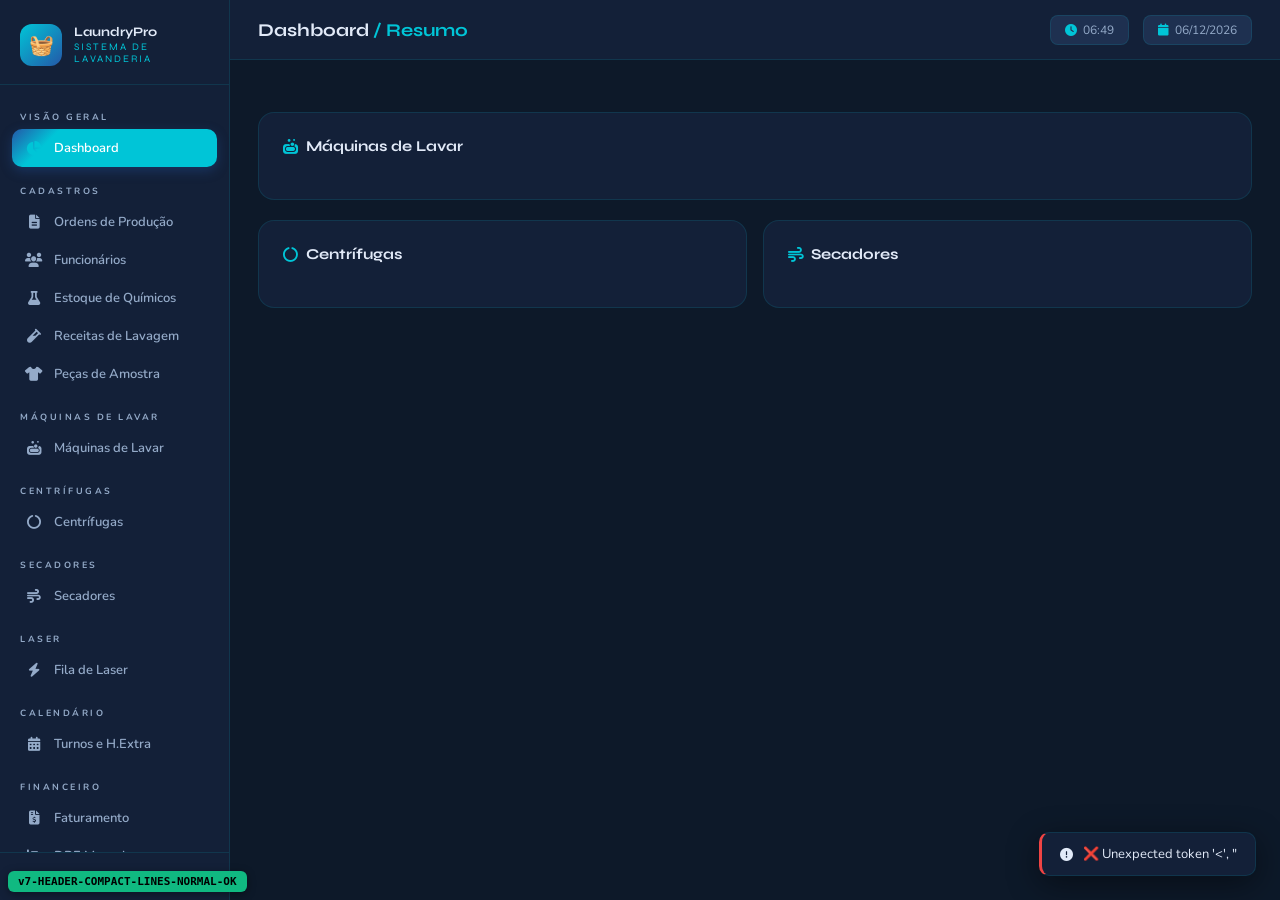
==== commit 36451c4c: "Add modulos: Receitas de Lavagem (passo a passo) e Pecas de Amostra com Lacre - Novos modelos: Recei" ====
--- a/templates/index.html
+++ b/templates/index.html
@@ -215,6 +215,8 @@
     <button class="nav-btn" onclick="goPage('ops')"><i class="fas fa-file-alt"></i>Ordens de Produção</button>
     <button class="nav-btn" onclick="goPage('funcionarios')"><i class="fas fa-users"></i>Funcionários</button>
     <button class="nav-btn" onclick="goPage('quimicos')"><i class="fas fa-flask"></i>Estoque de Químicos</button>
+    <button class="nav-btn" onclick="goPage('receitas')"><i class="fas fa-vial"></i>Receitas de Lavagem</button>
+    <button class="nav-btn" onclick="goPage('amostras')"><i class="fas fa-tshirt"></i>Peças de Amostra</button>
     <div class="nav-section">Máquinas de Lavar</div>
     <button class="nav-btn" onclick="goMaqPage('lavar')"><i class="fas fa-soap"></i>Máquinas de Lavar</button>
     <div class="nav-section">Centrífugas</div>
@@ -342,6 +344,43 @@
         </div>
         <div id="quim-alerta-bar" style="display:none;padding:12px 20px;background:rgba(239,68,68,.1);border-top:1px solid rgba(239,68,68,.3);color:#f87171;font-size:13px"></div>
         <div class="tbl-wrap"><table><thead><tr><th>Produto</th><th>Categoria</th><th>Unidade</th><th>Qtd. Atual</th><th>Mín / Máx</th><th>Custo Unit.</th><th>Valor em Estoque</th><th>Status</th><th>Ações</th></tr></thead><tbody id="quimicos-tbody"></tbody></table></div>
+      </div>
+    </div>
+
+    <div class="page" id="page-receitas">
+      <div class="card" style="margin-bottom:16px">
+        <div class="card-header">
+          <div class="card-title"><i class="fas fa-vial"></i>Receitas de Lavagem</div>
+          <div style="display:flex;gap:8px">
+            <select class="form-control" id="rec-filtro-status" style="width:200px" onchange="loadReceitas()">
+              <option value="">Todos os Status</option>
+              <option value="rascunho">Rascunho</option>
+              <option value="ativa">Ativa</option>
+              <option value="descontinuada">Descontinuada</option>
+            </select>
+            <button class="btn btn-primary" onclick="openReceitaForm()"><i class="fas fa-plus"></i>Nova Receita</button>
+          </div>
+        </div>
+        <div class="tbl-wrap"><table><thead><tr><th>Receita</th><th>Referência / Lavação</th><th>Versão</th><th>Etapas</th><th>Tempo Total</th><th>Status</th><th>Ações</th></tr></thead><tbody id="receitas-tbody"></tbody></table></div>
+      </div>
+    </div>
+
+    <div class="page" id="page-amostras">
+      <div class="card" style="margin-bottom:16px">
+        <div class="card-header">
+          <div class="card-title"><i class="fas fa-tshirt"></i>Peças de Amostra</div>
+          <div style="display:flex;gap:8px">
+            <select class="form-control" id="amo-filtro-status" style="width:200px" onchange="loadAmostras()">
+              <option value="">Todos os Status</option>
+              <option value="em_teste">Em Teste</option>
+              <option value="aprovada">Aprovada</option>
+              <option value="reprovada">Reprovada</option>
+              <option value="arquivada">Arquivada</option>
+            </select>
+            <button class="btn btn-primary" onclick="openAmostraForm()"><i class="fas fa-plus"></i>Nova Amostra</button>
+          </div>
+        </div>
+        <div class="tbl-wrap"><table><thead><tr><th>Referência / Lavação</th><th>Receita Usada</th><th>Lacre</th><th>Status</th><th>Criada em</th><th>Ações</th></tr></thead><tbody id="amostras-tbody"></tbody></table></div>
       </div>
     </div>
   </div>
@@ -407,6 +446,35 @@
 </div><div class="panel-foot"><button class="btn btn-ghost" onclick="closePanel('mov-panel')">Cancelar</button><button class="btn btn-primary" onclick="confirmarMovimentacao()"><i class="fas fa-save"></i>Confirmar</button></div></div></div>
 
 <div class="panel-overlay" id="hist-panel"><div class="panel" style="width:min(560px,97vw)"><div class="panel-head"><div class="panel-title" id="hist-panel-title">Histórico de Movimentações</div><button class="btn btn-ghost btn-sm" onclick="closePanel('hist-panel')"><i class="fas fa-times"></i></button></div><div class="panel-body"><div class="tbl-wrap"><table><thead><tr><th>Data</th><th>Tipo</th><th>Qtd</th><th>Lote</th><th>Obs.</th><th>Saldo</th></tr></thead><tbody id="hist-tbody"></tbody></table></div></div></div></div>
+
+<div class="panel-overlay" id="receita-panel"><div class="panel" style="width:min(820px,97vw)"><div class="panel-head"><div class="panel-title" id="receita-panel-title"><i class="fas fa-vial" style="color:var(--ciano)"></i> Nova Receita de Lavagem</div><button class="btn btn-ghost btn-sm" onclick="closePanel('receita-panel')"><i class="fas fa-times"></i></button></div><div class="panel-body"><input type="hidden" id="rec-edit-id">
+  <div class="form-grid">
+    <div class="form-group" style="grid-column:1/-1"><label>Nome da Receita</label><input class="form-control" id="rec-nome" placeholder="Ex: Stonagem Médio - CFHV41827"></div>
+    <div class="form-group"><label>Referência</label><input class="form-control" id="rec-ref" placeholder="Ex: CFHV41827-1"></div>
+    <div class="form-group"><label>Tipo de Lavação</label><input class="form-control" id="rec-lav" placeholder="Ex: STONAGEM"></div>
+    <div class="form-group"><label>Status</label><select class="form-control" id="rec-status"><option value="rascunho">Rascunho</option><option value="ativa">Ativa</option><option value="descontinuada">Descontinuada</option></select></div>
+    <div class="form-group"><label>Criado por</label><input class="form-control" id="rec-criado-por" placeholder="Seu nome"></div>
+    <div class="form-group" style="grid-column:1/-1"><label>Observações Gerais</label><input class="form-control" id="rec-obs" placeholder="Ex: Cuidado com peças pretas — reduzir tempo de alvejante"></div>
+  </div>
+  <div style="margin-top:16px;padding-top:14px;border-top:1px solid var(--brd)">
+    <div style="display:flex;justify-content:space-between;align-items:center;margin-bottom:10px">
+      <label style="font-weight:700;color:var(--txt)">Passo a Passo <span style="font-weight:400;color:var(--txt2);font-size:11px">— escreva de forma clara, um operador sem experiência vai seguir isso</span></label>
+      <div><span style="font-size:12px;color:var(--txt2);margin-right:12px">Tempo total: <b id="rec-tempo-total" style="color:var(--ciano)">0 min</b></span><button class="btn btn-sm btn-primary" onclick="addEtapa()"><i class="fas fa-plus"></i> Add Etapa</button></div>
+    </div>
+    <div id="rec-etapas-list"></div>
+  </div>
+</div><div class="panel-foot"><button class="btn btn-ghost" onclick="closePanel('receita-panel')">Cancelar</button><button class="btn btn-primary" onclick="saveReceita()"><i class="fas fa-save"></i>Salvar Receita</button></div></div></div>
+
+<div class="panel-overlay" id="amostra-panel"><div class="panel" style="width:min(560px,97vw)"><div class="panel-head"><div class="panel-title" id="amostra-panel-title"><i class="fas fa-tshirt" style="color:var(--ciano)"></i> Nova Peça de Amostra</div><button class="btn btn-ghost btn-sm" onclick="closePanel('amostra-panel')"><i class="fas fa-times"></i></button></div><div class="panel-body"><input type="hidden" id="amo-edit-id">
+  <div class="form-grid">
+    <div class="form-group"><label>Referência</label><input class="form-control" id="amo-ref" placeholder="Ex: CFHV41827-1"></div>
+    <div class="form-group"><label>Tipo de Lavação</label><input class="form-control" id="amo-lav" placeholder="Ex: STONAGEM"></div>
+    <div class="form-group" style="grid-column:1/-1"><label>Receita Usada no Teste</label><select class="form-control" id="amo-receita"><option value="">-- Nenhuma / a definir --</option></select></div>
+    <div class="form-group" style="grid-column:1/-1"><label>Observações</label><input class="form-control" id="amo-obs" placeholder="Ex: 2ª tentativa, reduzido tempo de alvejante em 5min"></div>
+  </div>
+  <div id="amo-status-info" style="margin-top:14px;display:none;background:var(--cinza3);border-radius:10px;padding:14px"></div>
+</div><div class="panel-foot" id="amo-panel-foot"><button class="btn btn-ghost" onclick="closePanel('amostra-panel')">Cancelar</button><button class="btn btn-primary" onclick="saveAmostra()"><i class="fas fa-save"></i>Salvar Amostra</button></div></div></div>
+
 
 <div class="panel-overlay" id="op-panel"><div class="panel"><div class="panel-head"><div class="panel-title" id="op-panel-title"><i class="fas fa-file-alt" style="color:var(--ciano)"></i> Nova Ordem de Produção</div><button class="btn btn-ghost btn-sm" onclick="closePanel('op-panel')"><i class="fas fa-times"></i></button></div><div class="panel-body"><input type="hidden" id="op-edit-id"><div class="form-grid"><div class="form-group"><label>Nº OP</label><input class="form-control" id="op-num" placeholder="Ex: 48000"></div><div class="form-group"><label>Referência</label><input class="form-control" id="op-ref" placeholder="Ex: CFHV41827-1"></div><div class="form-group" style="grid-column:1/-1"><label>Tipo de Lavação</label><input class="form-control" id="op-lav" placeholder="Ex: STONAGEM / SKY / LASER"></div><div class="form-group"><label>Cap. Peças/Carga</label><input class="form-control" id="op-cap" type="number" placeholder="134"></div></div><div class="sizes-section"><p class="sizes-group-title" style="color:var(--laranja)">🅰️ ADULTO – LETRAS</p><div class="sizes-grid" id="sizes-letras"></div><p class="sizes-group-title" style="color:var(--roxo)">🔢 ADULTO – NUMÉRICO</p><div class="sizes-grid" id="sizes-num"></div><p class="sizes-group-title" style="color:var(--verde)">👶 INFANTIL</p><div class="sizes-grid" id="sizes-inf"></div></div><div style="margin-top:20px;padding-top:20px;border-top:1px solid var(--brd)"><div style="display:flex;align-items:center;justify-content:space-between;margin-bottom:14px"><p class="sizes-group-title" style="margin:0">⚖️ PESO POR TAMANHO (kg/peça)</p><div style="display:flex;align-items:center;gap:10px"><input class="form-control" id="cap-arredondar" type="number" step="0.1" placeholder="Cap. kg/carga" style="width:140px"><button class="btn btn-warning btn-sm" onclick="calcArredondar()"><i class="fas fa-calculator"></i> Arredondar Cargas</button></div></div><div class="sizes-grid" id="pesos-grid"></div><div class="arr-result" id="arr-result" style="display:none"><div style="display:flex;align-items:center;gap:20px;flex-wrap:wrap"><div><div class="arr-big" id="arr-cargas">0</div><div class="arr-sub">Cargas necessárias</div></div><div><div style="font-family:'DM Mono',monospace;font-size:20px;color:var(--amarelo)" id="arr-peso">0.000</div><div class="arr-sub">Peso total (kg)</div></div><div><div style="font-family:'DM Mono',monospace;font-size:20px;color:var(--verde)" id="arr-ultimo">0.000</div><div class="arr-sub">Peso última carga</div></div></div></div></div></div><div class="panel-foot"><div style="flex:1;font-size:13px;color:var(--txt2);display:flex;gap:18px;align-items:center"><span>Peças: <b id="live-pecas" style="color:var(--txt)">0</b></span><span>Peso Total: <b id="live-peso" style="color:var(--ciano)">0.000 kg</b></span></div><button class="btn btn-ghost" onclick="closePanel('op-panel')">Cancelar</button><button class="btn btn-primary" onclick="saveOp()"><i class="fas fa-save"></i>Salvar OP</button></div></div></div>
 
@@ -639,7 +707,7 @@
 document.querySelectorAll('.panel-overlay').forEach(p=>{p.addEventListener('click',e=>{if(e.target===p)p.classList.remove('open')})});
 
 let currentLaserId=null,_laserEquipData=null;
-function goPage(page){document.querySelectorAll('.page').forEach(p=>p.classList.remove('active'));document.querySelectorAll('.nav-btn').forEach(b=>b.classList.remove('active'));document.getElementById('page-'+page)?.classList.add('active');event?.currentTarget?.classList.add('active');const titles={dashboard:'Dashboard / Resumo',ops:'Ordens de Produção',maquinas:'Máquinas',calendario:'Calendário de Turnos',faturamento:'Faturamento',dre:'DRE / Demonstrativo de Resultado',laser:'Fila de Laser / Equipamentos',funcionarios:'Funcionários / Custo de Mão de Obra',quimicos:'Estoque de Químicos'};const t=titles[page]||page;document.getElementById('topbar-title').innerHTML=t.includes('/')?t.replace(/\/(.*)/,'<span>/ $1</span>'):t;if(page==='dashboard')loadDashboard();if(page==='ops')loadOps();if(page==='calendario')renderCalendario();if(page==='faturamento')loadPrecos();if(page==='dre')initDRE();if(page==='laser')loadLaserGrid();if(page==='funcionarios')loadFuncionarios();if(page==='quimicos')loadQuimicos()}
+function goPage(page){document.querySelectorAll('.page').forEach(p=>p.classList.remove('active'));document.querySelectorAll('.nav-btn').forEach(b=>b.classList.remove('active'));document.getElementById('page-'+page)?.classList.add('active');event?.currentTarget?.classList.add('active');const titles={dashboard:'Dashboard / Resumo',ops:'Ordens de Produção',maquinas:'Máquinas',calendario:'Calendário de Turnos',faturamento:'Faturamento',dre:'DRE / Demonstrativo de Resultado',laser:'Fila de Laser / Equipamentos',funcionarios:'Funcionários / Custo de Mão de Obra',quimicos:'Estoque de Químicos',receitas:'Receitas de Lavagem',amostras:'Peças de Amostra'};const t=titles[page]||page;document.getElementById('topbar-title').innerHTML=t.includes('/')?t.replace(/\/(.*)/,'<span>/ $1</span>'):t;if(page==='dashboard')loadDashboard();if(page==='ops')loadOps();if(page==='calendario')renderCalendario();if(page==='faturamento')loadPrecos();if(page==='dre')initDRE();if(page==='laser')loadLaserGrid();if(page==='funcionarios')loadFuncionarios();if(page==='quimicos')loadQuimicos();if(page==='receitas')loadReceitas();if(page==='amostras')loadAmostras()}
 async function loadLaserGrid(){const equips=await api('/api/laser/equipamentos');document.getElementById('laser-grid').innerHTML=equips.map(e=>{const pct=e.total_filas>0?Math.round((e.concluido/e.total_filas)*100)||0:0;return`<div class="laser-card maq-card" onclick="openLaserPanel(${e.id},${e.numero})"><div class="maq-header" style="background:linear-gradient(135deg,#0d3b2e,#10b981)"><div class="maq-name">⚡ LASER ${String(e.numero).padStart(2,'0')}</div><div class="maq-icon">🔆</div></div><div class="maq-body"><div class="maq-stat-row"><div class="maq-stat"><div class="maq-stat-val">${e.total_filas}</div><div class="maq-stat-lbl">na fila</div></div><div class="maq-stat"><div class="maq-stat-val" style="color:var(--amarelo)">${e.em_processo}</div><div class="maq-stat-lbl">em processo</div></div><div class="maq-stat"><div class="maq-stat-val" style="color:var(--verde)">${e.concluido}</div><div class="maq-stat-lbl">concluídos</div></div><div class="maq-stat"><div class="maq-stat-val">${e.total_pecas.toLocaleString('pt-BR')}</div><div class="maq-stat-lbl">peças</div></div></div><div class="maq-progress"><div class="maq-progress-bar" style="width:${pct}%;background:linear-gradient(90deg,#10b981,#059669)"></div></div></div></div>`}).join('')}
 async function openLaserPanel(id,numero){currentLaserId=id;document.getElementById('laser-panel-title').innerHTML=`⚡ Laser ${String(numero).padStart(2,'0')}`;switchLaserTab('fila',document.querySelector('#laser-tabs .tab'));await loadLaserFila();document.getElementById('ap-data').value=new Date().toISOString().slice(0,10);document.getElementById('laser-panel').classList.add('open')}
 function switchLaserTab(tab,el){['fila','apontamento','config'].forEach(t=>{document.getElementById(`laser-tab-${t}`).style.display=t===tab?'':'none'});document.querySelectorAll('#laser-tabs .tab').forEach(b=>b.classList.remove('active'));if(el)el.classList.add('active');if(tab==='config')loadLaserConfig();if(tab==='apontamento')loadApontamentos()}
@@ -920,6 +988,274 @@
   document.getElementById('hist-panel').classList.add('open');
 }
 
+// ══════════════ RECEITAS DE LAVAGEM ══════════════
+let _recEtapaSeq = 0;
+let _recEtapas = [];
+const TIPO_ETAPA_LABEL = {agua:'💧 Água',quimico:'🧪 Químico',mecanico:'⚙️ Mecânico',temperatura:'🌡️ Temperatura',secagem:'🌬️ Secagem',outro:'📌 Outro'};
+
+function statusReceitaBadge(status){
+  if(status==='ativa') return '<span style="color:var(--verde)"><i class="fas fa-circle" style="font-size:8px"></i> Ativa</span>';
+  if(status==='descontinuada') return '<span style="color:var(--txt2)"><i class="fas fa-circle" style="font-size:8px"></i> Descontinuada</span>';
+  return '<span style="color:#fbbf24"><i class="fas fa-circle" style="font-size:8px"></i> Rascunho</span>';
+}
+
+async function loadReceitas(){
+  const status = document.getElementById('rec-filtro-status').value;
+  const rows = await api('/api/receitas' + (status ? `?status=${status}` : ''));
+  document.getElementById('receitas-tbody').innerHTML = rows.length ? rows.map(r=>`<tr>
+    <td><b>${r.nome}</b>${r.receita_pai_id?`<div style="font-size:11px;color:var(--txt2)">v${r.versao} (ajustada)</div>`:''}</td>
+    <td>${r.referencia||'--'} ${r.lavacao?`/ ${r.lavacao}`:''}</td>
+    <td class="mono">v${r.versao}</td>
+    <td class="mono">${r.total_etapas}</td>
+    <td class="mono">${r.tempo_total_min} min</td>
+    <td>${statusReceitaBadge(r.status)}</td>
+    <td><div style="display:flex;gap:4px;flex-wrap:wrap">
+      <button class="btn btn-ghost btn-xs" title="Editar" onclick="openReceitaFormById(${r.id})"><i class="fas fa-edit"></i></button>
+      <button class="btn btn-ghost btn-xs" title="Duplicar / Nova Versão" onclick="duplicarReceita(${r.id})"><i class="fas fa-copy"></i></button>
+      <button class="btn btn-danger btn-xs" title="Excluir" onclick="deleteReceita(${r.id})"><i class="fas fa-trash"></i></button>
+    </div></td>
+  </tr>`).join('') : '<tr><td colspan="7" style="text-align:center;padding:24px;color:var(--txt2)">Nenhuma receita cadastrada ainda.</td></tr>';
+}
+
+async function openReceitaForm(r=null){
+  document.getElementById('rec-edit-id').value = r ? r.id : '';
+  document.getElementById('receita-panel-title').innerHTML = r
+    ? `<i class="fas fa-edit" style="color:var(--ciano)"></i> Editar: ${r.nome}`
+    : `<i class="fas fa-vial" style="color:var(--ciano)"></i> Nova Receita de Lavagem`;
+  document.getElementById('rec-nome').value = r?.nome || '';
+  document.getElementById('rec-ref').value = r?.referencia || '';
+  document.getElementById('rec-lav').value = r?.lavacao || '';
+  document.getElementById('rec-status').value = r?.status || 'rascunho';
+  document.getElementById('rec-criado-por').value = r?.criado_por || '';
+  document.getElementById('rec-obs').value = r?.observacoes || '';
+  _recEtapas = (r?.etapas || []).map(e => ({...e, _key: ++_recEtapaSeq}));
+  await ensureQuimicosCache();
+  renderEtapas();
+  document.getElementById('receita-panel').classList.add('open');
+}
+
+async function openReceitaFormById(id){
+  const r = await api(`/api/receitas/${id}`);
+  openReceitaForm(r);
+}
+
+let _quimicosCache = null;
+async function ensureQuimicosCache(){
+  if(!_quimicosCache) _quimicosCache = await api('/api/quimicos');
+  return _quimicosCache;
+}
+
+function addEtapa(){
+  _recEtapas.push({_key: ++_recEtapaSeq, ordem: _recEtapas.length+1, titulo:'', tipo:'quimico', produto_quimico_id:null, quantidade:0, unidade:'', temperatura_agua:null, tempo_min:0, instrucao_texto:''});
+  renderEtapas();
+}
+
+function removeEtapa(key){
+  _recEtapas = _recEtapas.filter(e=>e._key!==key);
+  renderEtapas();
+}
+
+function moveEtapa(key, dir){
+  const idx = _recEtapas.findIndex(e=>e._key===key);
+  const novoIdx = idx + dir;
+  if(novoIdx < 0 || novoIdx >= _recEtapas.length) return;
+  [_recEtapas[idx], _recEtapas[novoIdx]] = [_recEtapas[novoIdx], _recEtapas[idx]];
+  renderEtapas();
+}
+
+function updateEtapaField(key, field, value){
+  const e = _recEtapas.find(e=>e._key===key);
+  if(e) e[field] = value;
+  if(field==='tempo_min') recalcTempoTotal();
+}
+
+function recalcTempoTotal(){
+  const total = _recEtapas.reduce((s,e)=>s+(parseInt(e.tempo_min)||0),0);
+  document.getElementById('rec-tempo-total').textContent = total + ' min';
+}
+
+function renderEtapas(){
+  const quimicos = _quimicosCache || [];
+  const list = document.getElementById('rec-etapas-list');
+  list.innerHTML = _recEtapas.length ? _recEtapas.map((e,i)=>`
+    <div class="card card-compact" style="margin-bottom:8px;background:var(--cinza3)">
+      <div style="display:flex;gap:8px;align-items:flex-start">
+        <div style="display:flex;flex-direction:column;gap:2px;padding-top:6px">
+          <button class="btn btn-ghost btn-xs" onclick="moveEtapa(${e._key},-1)" ${i===0?'disabled':''}><i class="fas fa-arrow-up"></i></button>
+          <div style="text-align:center;font-family:'DM Mono',monospace;font-size:12px;color:var(--txt2)">${i+1}</div>
+          <button class="btn btn-ghost btn-xs" onclick="moveEtapa(${e._key},1)" ${i===_recEtapas.length-1?'disabled':''}><i class="fas fa-arrow-down"></i></button>
+        </div>
+        <div style="flex:1">
+          <div class="form-grid" style="grid-template-columns:2fr 1fr 1fr;gap:8px">
+            <div class="form-group"><label>Título da Etapa</label><input class="form-control" value="${(e.titulo||'').replace(/"/g,'&quot;')}" placeholder="Ex: Pré-lavagem" oninput="updateEtapaField(${e._key},'titulo',this.value)"></div>
+            <div class="form-group"><label>Tipo</label><select class="form-control" onchange="updateEtapaField(${e._key},'tipo',this.value)">
+              ${Object.entries(TIPO_ETAPA_LABEL).map(([v,l])=>`<option value="${v}" ${e.tipo===v?'selected':''}>${l}</option>`).join('')}
+            </select></div>
+            <div class="form-group"><label>Tempo (min)</label><input class="form-control" type="number" value="${e.tempo_min||0}" oninput="updateEtapaField(${e._key},'tempo_min',this.value)"></div>
+          </div>
+          <div class="form-grid" style="grid-template-columns:2fr 1fr 1fr">
+            <div class="form-group"><label>Produto Químico (opcional)</label><select class="form-control" onchange="updateEtapaField(${e._key},'produto_quimico_id',this.value||null)">
+              <option value="">-- Nenhum --</option>
+              ${quimicos.map(q=>`<option value="${q.id}" ${e.produto_quimico_id==q.id?'selected':''}>${q.nome} (${q.unidade})</option>`).join('')}
+            </select></div>
+            <div class="form-group"><label>Quantidade</label><input class="form-control" type="number" step="0.01" value="${e.quantidade||0}" oninput="updateEtapaField(${e._key},'quantidade',this.value)"></div>
+            <div class="form-group"><label>Temp. Água (°C)</label><input class="form-control" type="number" value="${e.temperatura_agua??''}" oninput="updateEtapaField(${e._key},'temperatura_agua',this.value)"></div>
+          </div>
+          <div class="form-group"><label>Instrução para o Operador <span style="font-weight:400;color:var(--txt2);font-size:11px">— explique de forma simples, sem termos técnicos</span></label><textarea class="form-control" rows="2" placeholder="Ex: Adicionar o produto na máquina e ligar por 15 minutos com água morna" oninput="updateEtapaField(${e._key},'instrucao_texto',this.value)">${e.instrucao_texto||''}</textarea></div>
+        </div>
+        <button class="btn btn-danger btn-xs" onclick="removeEtapa(${e._key})" style="margin-top:6px"><i class="fas fa-trash"></i></button>
+      </div>
+    </div>
+  `).join('') : '<div style="text-align:center;padding:20px;color:var(--txt2)">Nenhuma etapa ainda. Clique em "Add Etapa" para começar o passo a passo.</div>';
+  recalcTempoTotal();
+}
+
+async function saveReceita(){
+  const id = document.getElementById('rec-edit-id').value;
+  const nome = document.getElementById('rec-nome').value.trim();
+  if(!nome){ toast('Informe o nome da receita','error'); return; }
+  if(!_recEtapas.length){ toast('Adicione ao menos uma etapa no passo a passo','error'); return; }
+  const payload = {
+    nome,
+    referencia: document.getElementById('rec-ref').value,
+    lavacao: document.getElementById('rec-lav').value,
+    status: document.getElementById('rec-status').value,
+    criado_por: document.getElementById('rec-criado-por').value,
+    observacoes: document.getElementById('rec-obs').value,
+    etapas: _recEtapas.map((e,i)=>({...e, ordem:i+1})),
+  };
+  try{
+    if(id) await api(`/api/receitas/${id}`, 'PUT', payload);
+    else await api('/api/receitas', 'POST', payload);
+    toast(id ? 'Receita atualizada!' : 'Receita cadastrada!');
+    closePanel('receita-panel');
+    loadReceitas();
+  }catch(e){ /* erro já mostrado pelo api() */ }
+}
+
+async function deleteReceita(id){
+  if(!confirm('Excluir esta receita? Todas as etapas também serão apagadas.')) return;
+  await api(`/api/receitas/${id}`, 'DELETE');
+  toast('Receita excluída','info');
+  loadReceitas();
+}
+
+async function duplicarReceita(id){
+  if(!confirm('Criar uma nova versão desta receita para ajustar?')) return;
+  const nova = await api(`/api/receitas/${id}/duplicar`, 'POST');
+  toast(`Nova versão v${nova.versao} criada!`);
+  loadReceitas();
+}
+
+// ══════════════ PEÇAS DE AMOSTRA ══════════════
+function statusAmostraBadge(status){
+  if(status==='aprovada') return '<span style="color:var(--verde)"><i class="fas fa-check-circle"></i> Aprovada</span>';
+  if(status==='reprovada') return '<span style="color:#f87171"><i class="fas fa-times-circle"></i> Reprovada</span>';
+  if(status==='arquivada') return '<span style="color:var(--txt2)"><i class="fas fa-archive"></i> Arquivada</span>';
+  return '<span style="color:#fbbf24"><i class="fas fa-flask"></i> Em Teste</span>';
+}
+
+async function loadAmostras(){
+  const status = document.getElementById('amo-filtro-status').value;
+  const rows = await api('/api/amostras' + (status ? `?status=${status}` : ''));
+  document.getElementById('amostras-tbody').innerHTML = rows.length ? rows.map(a=>`<tr>
+    <td><b>${a.referencia}</b>${a.lavacao?`<div style="font-size:11px;color:var(--txt2)">${a.lavacao}</div>`:''}${a.versao_anterior_id?`<div style="font-size:11px;color:var(--txt2)">retest de amostra #${a.versao_anterior_id}</div>`:''}</td>
+    <td>${a.receita_nome || '<span style="color:var(--txt2)">--</span>'}</td>
+    <td class="mono" style="color:var(--ciano)">${a.numero_lacre || '--'}</td>
+    <td>${statusAmostraBadge(a.status)}</td>
+    <td style="font-size:12px;color:var(--txt2)">${a.data_criacao}</td>
+    <td><div style="display:flex;gap:4px;flex-wrap:wrap">
+      ${a.status==='em_teste' ? `<button class="btn btn-success btn-xs" title="Aprovar e Lacrar" onclick="aprovarAmostra(${a.id})"><i class="fas fa-check"></i></button><button class="btn btn-danger btn-xs" title="Reprovar" onclick="reprovarAmostra(${a.id})"><i class="fas fa-times"></i></button>` : ''}
+      ${a.status==='reprovada' ? `<button class="btn btn-ghost btn-xs" title="Nova Versão para Retestar" onclick="novaVersaoAmostra(${a.id})"><i class="fas fa-redo"></i></button>` : ''}
+      <button class="btn btn-ghost btn-xs" title="Editar" onclick="openAmostraFormById(${a.id})"><i class="fas fa-edit"></i></button>
+      <button class="btn btn-danger btn-xs" title="Excluir" onclick="deleteAmostra(${a.id})"><i class="fas fa-trash"></i></button>
+    </div></td>
+  </tr>`).join('') : '<tr><td colspan="6" style="text-align:center;padding:24px;color:var(--txt2)">Nenhuma peça de amostra cadastrada ainda.</td></tr>';
+}
+
+async function ensureReceitasSelect(selectedId){
+  const receitas = await api('/api/receitas');
+  const sel = document.getElementById('amo-receita');
+  sel.innerHTML = '<option value="">-- Nenhuma / a definir --</option>' +
+    receitas.map(r=>`<option value="${r.id}" ${selectedId==r.id?'selected':''}>${r.nome} (v${r.versao})</option>`).join('');
+}
+
+async function openAmostraForm(a=null){
+  document.getElementById('amo-edit-id').value = a ? a.id : '';
+  document.getElementById('amostra-panel-title').innerHTML = a
+    ? `<i class="fas fa-edit" style="color:var(--ciano)"></i> Editar Amostra: ${a.referencia}`
+    : `<i class="fas fa-tshirt" style="color:var(--ciano)"></i> Nova Peça de Amostra`;
+  document.getElementById('amo-ref').value = a?.referencia || '';
+  document.getElementById('amo-lav').value = a?.lavacao || '';
+  document.getElementById('amo-obs').value = a?.observacoes || '';
+  await ensureReceitasSelect(a?.receita_id);
+  const info = document.getElementById('amo-status-info');
+  if(a && a.status !== 'em_teste'){
+    info.style.display = 'block';
+    info.innerHTML = `${statusAmostraBadge(a.status)}${a.numero_lacre?` — Lacre <b style="color:var(--ciano)">${a.numero_lacre}</b>`:''}${a.data_aprovacao?` <span style="color:var(--txt2)">em ${a.data_aprovacao}</span>`:''}`;
+  } else {
+    info.style.display = 'none';
+  }
+  document.getElementById('amostra-panel').classList.add('open');
+}
+
+async function openAmostraFormById(id){
+  const a = await api(`/api/amostras/${id}`);
+  openAmostraForm(a);
+}
+
+async function saveAmostra(){
+  const id = document.getElementById('amo-edit-id').value;
+  const referencia = document.getElementById('amo-ref').value.trim();
+  if(!referencia){ toast('Informe a referência','error'); return; }
+  const payload = {
+    referencia,
+    lavacao: document.getElementById('amo-lav').value,
+    receita_id: document.getElementById('amo-receita').value || null,
+    observacoes: document.getElementById('amo-obs').value,
+  };
+  try{
+    if(id) await api(`/api/amostras/${id}`, 'PUT', payload);
+    else await api('/api/amostras', 'POST', payload);
+    toast(id ? 'Amostra atualizada!' : 'Amostra cadastrada!');
+    closePanel('amostra-panel');
+    loadAmostras();
+  }catch(e){ /* erro já mostrado pelo api() */ }
+}
+
+async function deleteAmostra(id){
+  if(!confirm('Excluir esta peça de amostra?')) return;
+  await api(`/api/amostras/${id}`, 'DELETE');
+  toast('Amostra excluída','info');
+  loadAmostras();
+}
+
+async function aprovarAmostra(id){
+  const nome = prompt('Aprovado por (nome):');
+  if(nome===null) return;
+  try{
+    const a = await api(`/api/amostras/${id}/aprovar`, 'POST', {aprovado_por: nome});
+    toast(`Amostra aprovada e lacrada! Lacre: ${a.numero_lacre}`);
+    loadAmostras();
+  }catch(e){ /* erro já mostrado */ }
+}
+
+async function reprovarAmostra(id){
+  const obs = prompt('Motivo da reprovação (opcional):') || '';
+  try{
+    await api(`/api/amostras/${id}/reprovar`, 'POST', {observacoes: obs});
+    toast('Amostra reprovada','info');
+    loadAmostras();
+  }catch(e){ /* erro já mostrado */ }
+}
+
+async function novaVersaoAmostra(id){
+  if(!confirm('Criar uma nova peça de amostra para retestar o ajuste?')) return;
+  const nova = await api(`/api/amostras/${id}/nova_versao`, 'POST', {});
+  toast('Nova versão criada para reteste!');
+  loadAmostras();
+}
+
 initHistMes();
 loadDashboard();
 </script>
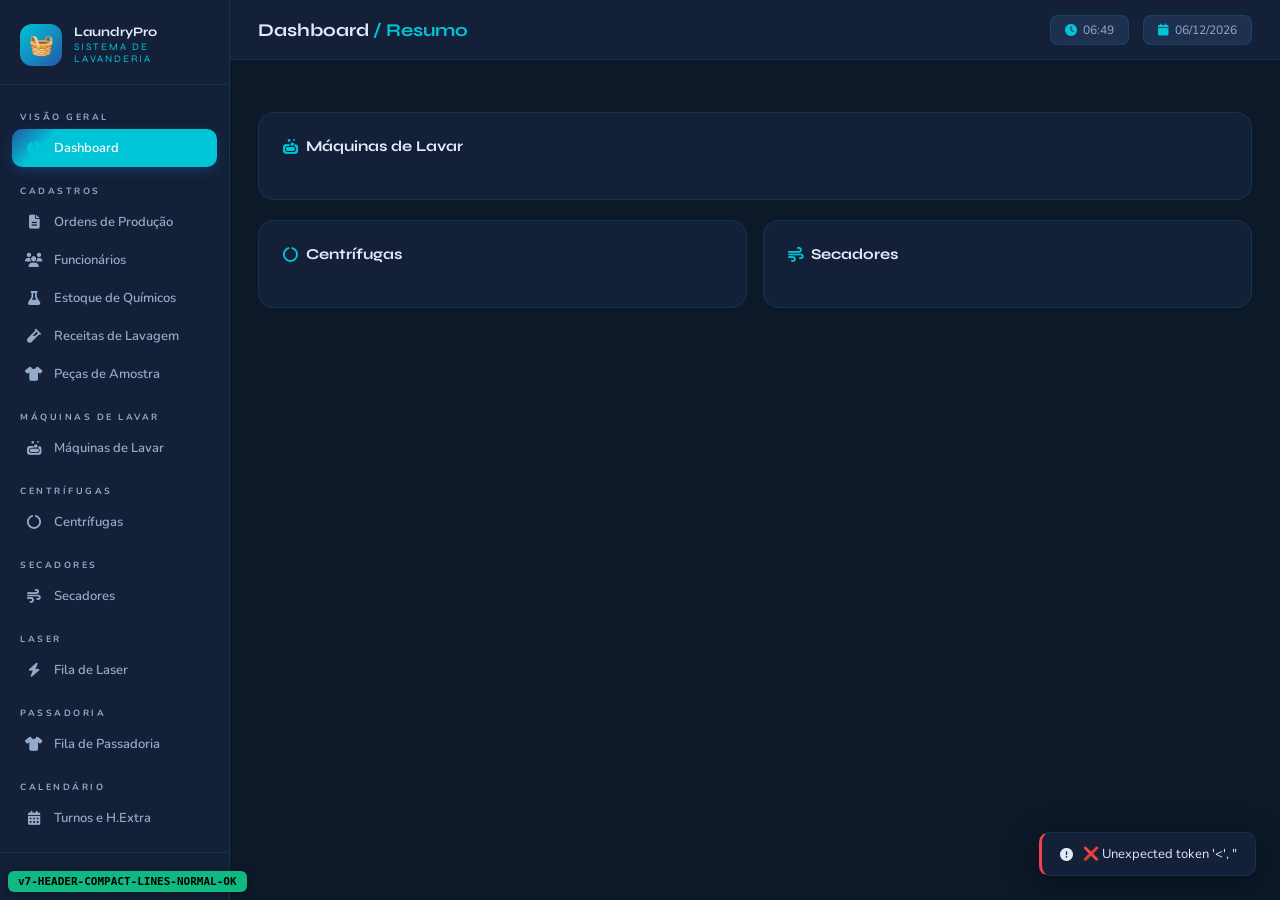
==== commit 9caa907f: "Add modulo Passadoria: fila com simulacao por turno e calculadora de capacidade diaria - Novo modelo" ====
--- a/templates/index.html
+++ b/templates/index.html
@@ -225,6 +225,8 @@
     <button class="nav-btn" onclick="goMaqPage('secador')"><i class="fas fa-wind"></i>Secadores</button>
     <div class="nav-section">Laser</div>
     <button class="nav-btn" onclick="goPage('laser')"><i class="fas fa-bolt"></i>Fila de Laser</button>
+    <div class="nav-section">Passadoria</div>
+    <button class="nav-btn" onclick="goPage('passadoria')"><i class="fas fa-tshirt"></i>Fila de Passadoria</button>
     <div class="nav-section">Calendário</div>
     <button class="nav-btn" onclick="goPage('calendario')"><i class="fas fa-calendar-alt"></i>Turnos e H.Extra</button>
     <div class="nav-section">Financeiro</div>
@@ -381,6 +383,29 @@
           </div>
         </div>
         <div class="tbl-wrap"><table><thead><tr><th>Referência / Lavação</th><th>Receita Usada</th><th>Lacre</th><th>Status</th><th>Criada em</th><th>Ações</th></tr></thead><tbody id="amostras-tbody"></tbody></table></div>
+      </div>
+    </div>
+
+    <div class="page" id="page-passadoria">
+      <div class="card" style="margin-bottom:16px;border-color:rgba(124,58,237,.3);background:rgba(124,58,237,.07)">
+        <div class="card-header"><div class="card-title"><i class="fas fa-calculator" style="color:#a78bfa"></i>Calculadora de Capacidade Diária</div></div>
+        <div style="padding:16px 20px;display:flex;gap:14px;flex-wrap:wrap;align-items:flex-end">
+          <div class="form-group" style="width:150px"><label>Minutos do Turno</label><input class="form-control" id="pass-calc-turno-min" type="number" value="540" oninput="calcCapacidadePassadoria()"></div>
+          <div class="form-group" style="width:150px"><label>Tempo Padrão/Peça (min)</label><input class="form-control" id="pass-calc-tempo" type="number" step="0.01" value="0.85" oninput="calcCapacidadePassadoria()"></div>
+          <div class="form-group" style="width:150px"><label>Qtde de Passadeiras</label><input class="form-control" id="pass-calc-qtd" type="number" value="14" oninput="calcCapacidadePassadoria()"></div>
+          <div style="background:var(--cinza3);border-radius:10px;padding:10px 20px;text-align:center">
+            <div style="font-family:'Syne',sans-serif;font-size:24px;font-weight:800;color:#a78bfa" id="pass-calc-resultado">0</div>
+            <div style="font-size:11px;color:var(--txt2)">peças / dia (capacidade)</div>
+          </div>
+        </div>
+      </div>
+      <div class="card">
+        <div class="card-header">
+          <div class="card-title"><i class="fas fa-tshirt"></i>Fila de Passadoria</div>
+          <div><button class="btn btn-primary" onclick="openPassadoriaForm()"><i class="fas fa-plus"></i>Novo Item</button></div>
+        </div>
+        <div style="padding:8px 20px;font-size:13px;color:var(--txt2)" id="passadoria-total">Total: 0 itens</div>
+        <div class="tbl-wrap"><table><thead><tr><th>Nº</th><th>OP</th><th>Referência</th><th>Descrição</th><th>Qtde Peças</th><th>Tempo/Peça</th><th>Qtde Passadeiras</th><th>Início</th><th>Previsão Fim</th><th>Status</th><th>Ações</th></tr></thead><tbody id="passadoria-tbody"></tbody></table></div>
       </div>
     </div>
   </div>
@@ -474,6 +499,33 @@
   </div>
   <div id="amo-status-info" style="margin-top:14px;display:none;background:var(--cinza3);border-radius:10px;padding:14px"></div>
 </div><div class="panel-foot" id="amo-panel-foot"><button class="btn btn-ghost" onclick="closePanel('amostra-panel')">Cancelar</button><button class="btn btn-primary" onclick="saveAmostra()"><i class="fas fa-save"></i>Salvar Amostra</button></div></div></div>
+
+<div class="panel-overlay" id="passadoria-panel"><div class="panel" style="width:min(620px,97vw)"><div class="panel-head"><div class="panel-title" id="passadoria-panel-title"><i class="fas fa-tshirt" style="color:var(--ciano)"></i> Novo Item de Passadoria</div><button class="btn btn-ghost btn-sm" onclick="closePanel('passadoria-panel')"><i class="fas fa-times"></i></button></div><div class="panel-body"><input type="hidden" id="pass-edit-id">
+  <div class="form-grid">
+    <div class="form-group"><label>OP</label><input class="form-control" id="pass-op" placeholder="Ex: 48000"></div>
+    <div class="form-group"><label>Referência</label><input class="form-control" id="pass-ref" placeholder="Ex: CFHV41827-1"></div>
+    <div class="form-group" style="grid-column:1/-1"><label>Descrição do Produto</label><input class="form-control" id="pass-desc" placeholder="Ex: Camisa Jeans Manga Longa"></div>
+    <div class="form-group"><label>Qtde de Peças</label><input class="form-control" id="pass-pecas" type="number" placeholder="Ex: 1000"></div>
+    <div class="form-group"><label>Tempo Padrão/Peça (min)</label><input class="form-control" id="pass-tempo" type="number" step="0.01" value="0.85"></div>
+    <div class="form-group"><label>Qtde de Passadeiras</label><input class="form-control" id="pass-qtd-passadeiras" type="number" value="1"></div>
+    <div class="form-group"><label>Data Início</label><input class="form-control" id="pass-data" type="date"></div>
+    <div class="form-group"><label>Hora Início</label><input class="form-control" id="pass-hora" type="time"></div>
+    <div class="form-group"><label>Status</label><select class="form-control" id="pass-status"><option value="aguardando">⏳ Aguardando</option><option value="em_processo">🔄 Em Processo</option><option value="concluido">✅ Concluído</option></select></div>
+    <div class="form-group" style="grid-column:1/-1"><label>Observação</label><input class="form-control" id="pass-obs" placeholder="Opcional"></div>
+  </div>
+  <div id="pass-simulacao" style="display:none;margin-top:14px;background:var(--cinza3);border-radius:10px;padding:14px">
+    <div style="display:flex;gap:20px;flex-wrap:wrap;align-items:center">
+      <div style="text-align:center"><div style="font-family:'DM Mono',monospace;font-size:14px;color:var(--ciano)" id="pass-sim-inicio">--</div><div style="font-size:11px;color:var(--txt2)">Início</div></div>
+      <div style="text-align:center"><div style="font-family:'DM Mono',monospace;font-size:14px;color:var(--laranja)" id="pass-sim-fim">--</div><div style="font-size:11px;color:var(--txt2)">Previsão de Fim</div></div>
+      <div style="text-align:center"><div style="font-family:'DM Mono',monospace;font-size:14px;color:var(--verde)" id="pass-sim-dur">--</div><div style="font-size:11px;color:var(--txt2)">Duração</div></div>
+      <div style="text-align:center"><div style="font-family:'DM Mono',monospace;font-size:14px;color:#a78bfa" id="pass-sim-ph">--</div><div style="font-size:11px;color:var(--txt2)">Peças/hora (total)</div></div>
+    </div>
+  </div>
+</div><div class="panel-foot">
+  <button class="btn btn-ghost" onclick="closePanel('passadoria-panel')">Cancelar</button>
+  <button class="btn btn-warning btn-sm" onclick="simularPassadoria()"><i class="fas fa-calculator"></i>Simular</button>
+  <button class="btn btn-primary" id="pass-btn-salvar" onclick="addPassadoria()"><i class="fas fa-plus"></i>Adicionar</button>
+</div></div></div>
 
 
 <div class="panel-overlay" id="op-panel"><div class="panel"><div class="panel-head"><div class="panel-title" id="op-panel-title"><i class="fas fa-file-alt" style="color:var(--ciano)"></i> Nova Ordem de Produção</div><button class="btn btn-ghost btn-sm" onclick="closePanel('op-panel')"><i class="fas fa-times"></i></button></div><div class="panel-body"><input type="hidden" id="op-edit-id"><div class="form-grid"><div class="form-group"><label>Nº OP</label><input class="form-control" id="op-num" placeholder="Ex: 48000"></div><div class="form-group"><label>Referência</label><input class="form-control" id="op-ref" placeholder="Ex: CFHV41827-1"></div><div class="form-group" style="grid-column:1/-1"><label>Tipo de Lavação</label><input class="form-control" id="op-lav" placeholder="Ex: STONAGEM / SKY / LASER"></div><div class="form-group"><label>Cap. Peças/Carga</label><input class="form-control" id="op-cap" type="number" placeholder="134"></div></div><div class="sizes-section"><p class="sizes-group-title" style="color:var(--laranja)">🅰️ ADULTO – LETRAS</p><div class="sizes-grid" id="sizes-letras"></div><p class="sizes-group-title" style="color:var(--roxo)">🔢 ADULTO – NUMÉRICO</p><div class="sizes-grid" id="sizes-num"></div><p class="sizes-group-title" style="color:var(--verde)">👶 INFANTIL</p><div class="sizes-grid" id="sizes-inf"></div></div><div style="margin-top:20px;padding-top:20px;border-top:1px solid var(--brd)"><div style="display:flex;align-items:center;justify-content:space-between;margin-bottom:14px"><p class="sizes-group-title" style="margin:0">⚖️ PESO POR TAMANHO (kg/peça)</p><div style="display:flex;align-items:center;gap:10px"><input class="form-control" id="cap-arredondar" type="number" step="0.1" placeholder="Cap. kg/carga" style="width:140px"><button class="btn btn-warning btn-sm" onclick="calcArredondar()"><i class="fas fa-calculator"></i> Arredondar Cargas</button></div></div><div class="sizes-grid" id="pesos-grid"></div><div class="arr-result" id="arr-result" style="display:none"><div style="display:flex;align-items:center;gap:20px;flex-wrap:wrap"><div><div class="arr-big" id="arr-cargas">0</div><div class="arr-sub">Cargas necessárias</div></div><div><div style="font-family:'DM Mono',monospace;font-size:20px;color:var(--amarelo)" id="arr-peso">0.000</div><div class="arr-sub">Peso total (kg)</div></div><div><div style="font-family:'DM Mono',monospace;font-size:20px;color:var(--verde)" id="arr-ultimo">0.000</div><div class="arr-sub">Peso última carga</div></div></div></div></div></div><div class="panel-foot"><div style="flex:1;font-size:13px;color:var(--txt2);display:flex;gap:18px;align-items:center"><span>Peças: <b id="live-pecas" style="color:var(--txt)">0</b></span><span>Peso Total: <b id="live-peso" style="color:var(--ciano)">0.000 kg</b></span></div><button class="btn btn-ghost" onclick="closePanel('op-panel')">Cancelar</button><button class="btn btn-primary" onclick="saveOp()"><i class="fas fa-save"></i>Salvar OP</button></div></div></div>
@@ -707,7 +759,7 @@
 document.querySelectorAll('.panel-overlay').forEach(p=>{p.addEventListener('click',e=>{if(e.target===p)p.classList.remove('open')})});
 
 let currentLaserId=null,_laserEquipData=null;
-function goPage(page){document.querySelectorAll('.page').forEach(p=>p.classList.remove('active'));document.querySelectorAll('.nav-btn').forEach(b=>b.classList.remove('active'));document.getElementById('page-'+page)?.classList.add('active');event?.currentTarget?.classList.add('active');const titles={dashboard:'Dashboard / Resumo',ops:'Ordens de Produção',maquinas:'Máquinas',calendario:'Calendário de Turnos',faturamento:'Faturamento',dre:'DRE / Demonstrativo de Resultado',laser:'Fila de Laser / Equipamentos',funcionarios:'Funcionários / Custo de Mão de Obra',quimicos:'Estoque de Químicos',receitas:'Receitas de Lavagem',amostras:'Peças de Amostra'};const t=titles[page]||page;document.getElementById('topbar-title').innerHTML=t.includes('/')?t.replace(/\/(.*)/,'<span>/ $1</span>'):t;if(page==='dashboard')loadDashboard();if(page==='ops')loadOps();if(page==='calendario')renderCalendario();if(page==='faturamento')loadPrecos();if(page==='dre')initDRE();if(page==='laser')loadLaserGrid();if(page==='funcionarios')loadFuncionarios();if(page==='quimicos')loadQuimicos();if(page==='receitas')loadReceitas();if(page==='amostras')loadAmostras()}
+function goPage(page){document.querySelectorAll('.page').forEach(p=>p.classList.remove('active'));document.querySelectorAll('.nav-btn').forEach(b=>b.classList.remove('active'));document.getElementById('page-'+page)?.classList.add('active');event?.currentTarget?.classList.add('active');const titles={dashboard:'Dashboard / Resumo',ops:'Ordens de Produção',maquinas:'Máquinas',calendario:'Calendário de Turnos',faturamento:'Faturamento',dre:'DRE / Demonstrativo de Resultado',laser:'Fila de Laser / Equipamentos',funcionarios:'Funcionários / Custo de Mão de Obra',quimicos:'Estoque de Químicos',receitas:'Receitas de Lavagem',amostras:'Peças de Amostra',passadoria:'Fila de Passadoria'};const t=titles[page]||page;document.getElementById('topbar-title').innerHTML=t.includes('/')?t.replace(/\/(.*)/,'<span>/ $1</span>'):t;if(page==='dashboard')loadDashboard();if(page==='ops')loadOps();if(page==='calendario')renderCalendario();if(page==='faturamento')loadPrecos();if(page==='dre')initDRE();if(page==='laser')loadLaserGrid();if(page==='funcionarios')loadFuncionarios();if(page==='quimicos')loadQuimicos();if(page==='receitas')loadReceitas();if(page==='amostras')loadAmostras();if(page==='passadoria'){loadPassadoria();calcCapacidadePassadoria()}}
 async function loadLaserGrid(){const equips=await api('/api/laser/equipamentos');document.getElementById('laser-grid').innerHTML=equips.map(e=>{const pct=e.total_filas>0?Math.round((e.concluido/e.total_filas)*100)||0:0;return`<div class="laser-card maq-card" onclick="openLaserPanel(${e.id},${e.numero})"><div class="maq-header" style="background:linear-gradient(135deg,#0d3b2e,#10b981)"><div class="maq-name">⚡ LASER ${String(e.numero).padStart(2,'0')}</div><div class="maq-icon">🔆</div></div><div class="maq-body"><div class="maq-stat-row"><div class="maq-stat"><div class="maq-stat-val">${e.total_filas}</div><div class="maq-stat-lbl">na fila</div></div><div class="maq-stat"><div class="maq-stat-val" style="color:var(--amarelo)">${e.em_processo}</div><div class="maq-stat-lbl">em processo</div></div><div class="maq-stat"><div class="maq-stat-val" style="color:var(--verde)">${e.concluido}</div><div class="maq-stat-lbl">concluídos</div></div><div class="maq-stat"><div class="maq-stat-val">${e.total_pecas.toLocaleString('pt-BR')}</div><div class="maq-stat-lbl">peças</div></div></div><div class="maq-progress"><div class="maq-progress-bar" style="width:${pct}%;background:linear-gradient(90deg,#10b981,#059669)"></div></div></div></div>`}).join('')}
 async function openLaserPanel(id,numero){currentLaserId=id;document.getElementById('laser-panel-title').innerHTML=`⚡ Laser ${String(numero).padStart(2,'0')}`;switchLaserTab('fila',document.querySelector('#laser-tabs .tab'));await loadLaserFila();document.getElementById('ap-data').value=new Date().toISOString().slice(0,10);document.getElementById('laser-panel').classList.add('open')}
 function switchLaserTab(tab,el){['fila','apontamento','config'].forEach(t=>{document.getElementById(`laser-tab-${t}`).style.display=t===tab?'':'none'});document.querySelectorAll('#laser-tabs .tab').forEach(b=>b.classList.remove('active'));if(el)el.classList.add('active');if(tab==='config')loadLaserConfig();if(tab==='apontamento')loadApontamentos()}
@@ -1256,6 +1308,132 @@
   loadAmostras();
 }
 
+// ══════════════ PASSADORIA ══════════════
+function calcCapacidadePassadoria(){
+  const turnoMin = parseFloat(document.getElementById('pass-calc-turno-min').value) || 0;
+  const tempo = parseFloat(document.getElementById('pass-calc-tempo').value) || 0;
+  const qtd = parseInt(document.getElementById('pass-calc-qtd').value) || 0;
+  const cap = tempo > 0 ? Math.floor(turnoMin / tempo) * qtd : 0;
+  document.getElementById('pass-calc-resultado').textContent = cap.toLocaleString('pt-BR');
+}
+
+function statusPassadoriaBadge(status){
+  if(status==='concluido') return '<span style="color:var(--verde)">✅ Concluído</span>';
+  if(status==='em_processo') return '<span style="color:var(--amarelo)">🔄 Em Proc.</span>';
+  return '<span style="color:var(--txt2)">⏳ Aguard.</span>';
+}
+
+async function loadPassadoria(){
+  const rows = await api('/api/passadoria/fila');
+  document.getElementById('passadoria-total').textContent = `Total: ${rows.length} itens | ${rows.reduce((a,r)=>a+(r.qtde_pecas||0),0).toLocaleString('pt-BR')} peças`;
+  document.getElementById('passadoria-tbody').innerHTML = rows.length ? rows.map(r=>`<tr>
+    <td class="mono">${r.numero}</td>
+    <td>${r.op||'--'}</td>
+    <td>${r.referencia||'--'}</td>
+    <td>${r.descricao_produto||'--'}</td>
+    <td class="mono">${(r.qtde_pecas||0).toLocaleString('pt-BR')}</td>
+    <td class="mono">${r.tempo_padrao_min}</td>
+    <td class="mono">${r.qtde_passadeiras}</td>
+    <td style="font-size:11px;color:var(--ciano)">${r.data_inicio?fmtDT(r.data_inicio):'--'}</td>
+    <td style="font-size:11px;color:var(--laranja)">${r.data_fim?fmtDT(r.data_fim):'--'}</td>
+    <td>${statusPassadoriaBadge(r.status)}</td>
+    <td><div style="display:flex;gap:4px">
+      <button class="btn btn-ghost btn-xs" title="Editar" onclick='openPassadoriaForm(${JSON.stringify(r)})'><i class="fas fa-edit"></i></button>
+      <button class="btn btn-danger btn-xs" title="Excluir" onclick="deletePassadoria(${r.id})"><i class="fas fa-trash"></i></button>
+    </div></td>
+  </tr>`).join('') : '<tr><td colspan="11" style="text-align:center;padding:24px;color:var(--txt2)">Fila vazia. Clique em "Novo Item" para adicionar.</td></tr>';
+}
+
+function openPassadoriaForm(r=null){
+  document.getElementById('pass-edit-id').value = r ? r.id : '';
+  document.getElementById('passadoria-panel-title').innerHTML = r
+    ? `<i class="fas fa-edit" style="color:var(--ciano)"></i> Editar Item #${r.numero}`
+    : `<i class="fas fa-tshirt" style="color:var(--ciano)"></i> Novo Item de Passadoria`;
+  document.getElementById('pass-op').value = r?.op || '';
+  document.getElementById('pass-ref').value = r?.referencia || '';
+  document.getElementById('pass-desc').value = r?.descricao_produto || '';
+  document.getElementById('pass-pecas').value = r?.qtde_pecas || '';
+  document.getElementById('pass-tempo').value = r?.tempo_padrao_min ?? 0.85;
+  document.getElementById('pass-qtd-passadeiras').value = r?.qtde_passadeiras ?? 1;
+  document.getElementById('pass-status').value = r?.status || 'aguardando';
+  document.getElementById('pass-obs').value = r?.observacao || '';
+  if(r?.data_inicio){
+    const [d,h] = r.data_inicio.split('T');
+    document.getElementById('pass-data').value = d;
+    document.getElementById('pass-hora').value = h;
+  } else {
+    document.getElementById('pass-data').value = new Date().toISOString().slice(0,10);
+    document.getElementById('pass-hora').value = '';
+  }
+  document.getElementById('pass-simulacao').style.display = 'none';
+  const btn = document.getElementById('pass-btn-salvar');
+  if(r){ btn.innerHTML = '<i class="fas fa-save"></i>Atualizar'; btn.onclick = () => updatePassadoria(r.id); }
+  else { btn.innerHTML = '<i class="fas fa-plus"></i>Adicionar'; btn.onclick = addPassadoria; }
+  document.getElementById('passadoria-panel').classList.add('open');
+}
+
+function getPassadoriaPayload(){
+  return {
+    op: document.getElementById('pass-op').value,
+    referencia: document.getElementById('pass-ref').value,
+    descricao_produto: document.getElementById('pass-desc').value,
+    qtde_pecas: document.getElementById('pass-pecas').value,
+    tempo_padrao_min: document.getElementById('pass-tempo').value,
+    qtde_passadeiras: document.getElementById('pass-qtd-passadeiras').value,
+    status: document.getElementById('pass-status').value,
+    observacao: document.getElementById('pass-obs').value,
+    data_inicio: (document.getElementById('pass-data').value && document.getElementById('pass-hora').value)
+      ? `${document.getElementById('pass-data').value}T${document.getElementById('pass-hora').value}` : null,
+  };
+}
+
+async function simularPassadoria(){
+  const data = document.getElementById('pass-data').value;
+  const hora = document.getElementById('pass-hora').value;
+  const pecas = parseInt(document.getElementById('pass-pecas').value || 0);
+  const tempo = parseFloat(document.getElementById('pass-tempo').value || 0.85);
+  const qtd = parseInt(document.getElementById('pass-qtd-passadeiras').value || 1);
+  if(!data || !hora){ toast('Informe data e hora de início','error'); return; }
+  if(!pecas){ toast('Informe a quantidade de peças','error'); return; }
+  try{
+    const r = await api('/api/passadoria/simular', 'POST', {data_inicio:`${data}T${hora}`, qtde_pecas:pecas, tempo_padrao_min:tempo, qtde_passadeiras:qtd});
+    document.getElementById('pass-sim-inicio').textContent = r.data_inicio;
+    document.getElementById('pass-sim-fim').textContent = r.data_fim || '--';
+    document.getElementById('pass-sim-dur').textContent = r.duracao_fmt;
+    document.getElementById('pass-sim-ph').textContent = r.pecas_hora_total.toLocaleString('pt-BR') + ' pç/h';
+    document.getElementById('pass-simulacao').style.display = '';
+    toast('Simulação calculada com os turnos do calendário!','success');
+  }catch(e){ /* erro já mostrado */ }
+}
+
+async function addPassadoria(){
+  const payload = getPassadoriaPayload();
+  if(!payload.qtde_pecas){ toast('Informe a quantidade de peças','error'); return; }
+  try{
+    await api('/api/passadoria/fila', 'POST', payload);
+    toast('Item adicionado à fila!');
+    closePanel('passadoria-panel');
+    loadPassadoria();
+  }catch(e){ /* erro já mostrado */ }
+}
+
+async function updatePassadoria(id){
+  const payload = getPassadoriaPayload();
+  try{
+    await api(`/api/passadoria/fila/${id}`, 'PUT', payload);
+    toast('Item atualizado!');
+    closePanel('passadoria-panel');
+    loadPassadoria();
+  }catch(e){ /* erro já mostrado */ }
+}
+
+async function deletePassadoria(id){
+  if(!confirm('Excluir este item da fila?')) return;
+  await api(`/api/passadoria/fila/${id}`, 'DELETE');
+  toast('Item excluído','info');
+  loadPassadoria();
+}
+
 initHistMes();
 loadDashboard();
 </script>
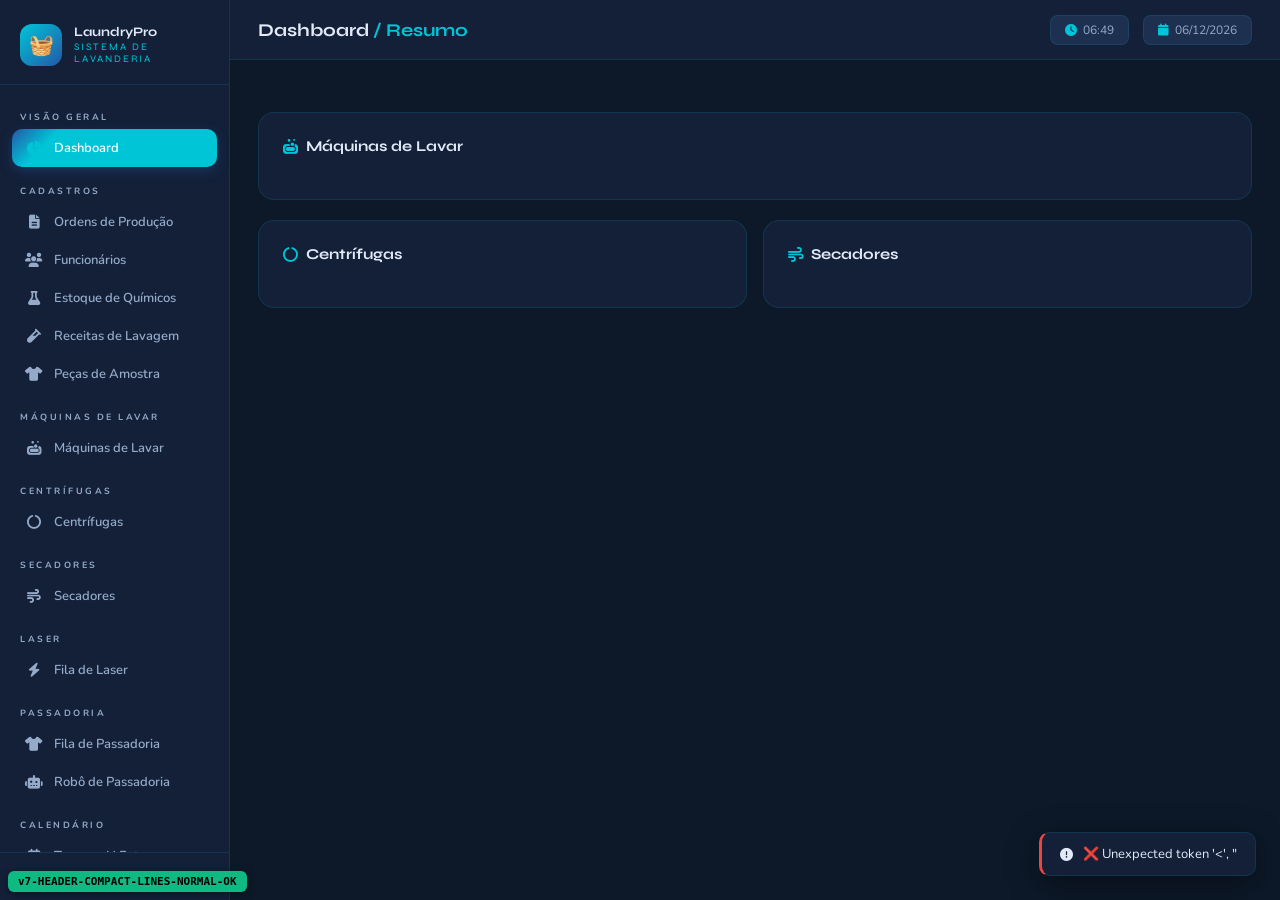
==== commit 85a5658c: "Add sub-modulo Robo de Passadoria dentro do setor de Passadoria - Novo modelo RoboPassadoriaItem: ig" ====
--- a/templates/index.html
+++ b/templates/index.html
@@ -227,6 +227,7 @@
     <button class="nav-btn" onclick="goPage('laser')"><i class="fas fa-bolt"></i>Fila de Laser</button>
     <div class="nav-section">Passadoria</div>
     <button class="nav-btn" onclick="goPage('passadoria')"><i class="fas fa-tshirt"></i>Fila de Passadoria</button>
+    <button class="nav-btn" onclick="goPage('passadoriarobo')"><i class="fas fa-robot"></i>Robô de Passadoria</button>
     <div class="nav-section">Calendário</div>
     <button class="nav-btn" onclick="goPage('calendario')"><i class="fas fa-calendar-alt"></i>Turnos e H.Extra</button>
     <div class="nav-section">Financeiro</div>
@@ -406,6 +407,29 @@
         </div>
         <div style="padding:8px 20px;font-size:13px;color:var(--txt2)" id="passadoria-total">Total: 0 itens</div>
         <div class="tbl-wrap"><table><thead><tr><th>Nº</th><th>OP</th><th>Referência</th><th>Descrição</th><th>Qtde Peças</th><th>Tempo/Peça</th><th>Qtde Passadeiras</th><th>Início</th><th>Previsão Fim</th><th>Status</th><th>Ações</th></tr></thead><tbody id="passadoria-tbody"></tbody></table></div>
+      </div>
+    </div>
+
+    <div class="page" id="page-passadoriarobo">
+      <div class="card" style="margin-bottom:16px;border-color:rgba(124,58,237,.3);background:rgba(124,58,237,.07)">
+        <div class="card-header"><div class="card-title"><i class="fas fa-calculator" style="color:#a78bfa"></i>Calculadora de Capacidade Diária</div></div>
+        <div style="padding:16px 20px;display:flex;gap:14px;flex-wrap:wrap;align-items:flex-end">
+          <div class="form-group" style="width:150px"><label>Minutos do Turno</label><input class="form-control" id="robo-calc-turno-min" type="number" value="540" oninput="calcCapacidadeRobo()"></div>
+          <div class="form-group" style="width:150px"><label>Tempo Padrão/Peça (min)</label><input class="form-control" id="robo-calc-tempo" type="number" step="0.01" value="0.85" oninput="calcCapacidadeRobo()"></div>
+          <div class="form-group" style="width:150px"><label>Qtde de Robôs</label><input class="form-control" id="robo-calc-qtd" type="number" value="2" oninput="calcCapacidadeRobo()"></div>
+          <div style="background:var(--cinza3);border-radius:10px;padding:10px 20px;text-align:center">
+            <div style="font-family:'Syne',sans-serif;font-size:24px;font-weight:800;color:#a78bfa" id="robo-calc-resultado">0</div>
+            <div style="font-size:11px;color:var(--txt2)">peças / dia (capacidade)</div>
+          </div>
+        </div>
+      </div>
+      <div class="card">
+        <div class="card-header">
+          <div class="card-title"><i class="fas fa-robot"></i>Fila de Robô de Passadoria</div>
+          <div><button class="btn btn-primary" onclick="openRoboForm()"><i class="fas fa-plus"></i>Novo Item</button></div>
+        </div>
+        <div style="padding:8px 20px;font-size:13px;color:var(--txt2)" id="robo-total">Total: 0 itens</div>
+        <div class="tbl-wrap"><table><thead><tr><th>Nº</th><th>OP</th><th>Referência</th><th>Descrição</th><th>Qtde Peças</th><th>Tempo/Peça</th><th>Qtde Robôs</th><th>Início</th><th>Previsão Fim</th><th>Status</th><th>Ações</th></tr></thead><tbody id="robo-tbody"></tbody></table></div>
       </div>
     </div>
   </div>
@@ -525,6 +549,33 @@
   <button class="btn btn-ghost" onclick="closePanel('passadoria-panel')">Cancelar</button>
   <button class="btn btn-warning btn-sm" onclick="simularPassadoria()"><i class="fas fa-calculator"></i>Simular</button>
   <button class="btn btn-primary" id="pass-btn-salvar" onclick="addPassadoria()"><i class="fas fa-plus"></i>Adicionar</button>
+</div></div></div>
+
+<div class="panel-overlay" id="robo-panel"><div class="panel" style="width:min(620px,97vw)"><div class="panel-head"><div class="panel-title" id="robo-panel-title"><i class="fas fa-robot" style="color:var(--ciano)"></i> Novo Item de Robô de Passadoria</div><button class="btn btn-ghost btn-sm" onclick="closePanel('robo-panel')"><i class="fas fa-times"></i></button></div><div class="panel-body"><input type="hidden" id="robo-edit-id">
+  <div class="form-grid">
+    <div class="form-group"><label>OP</label><input class="form-control" id="robo-op" placeholder="Ex: 48000"></div>
+    <div class="form-group"><label>Referência</label><input class="form-control" id="robo-ref" placeholder="Ex: CFHV41827-1"></div>
+    <div class="form-group" style="grid-column:1/-1"><label>Descrição do Produto</label><input class="form-control" id="robo-desc" placeholder="Ex: Camisa Jeans Manga Longa"></div>
+    <div class="form-group"><label>Qtde de Peças</label><input class="form-control" id="robo-pecas" type="number" placeholder="Ex: 1000"></div>
+    <div class="form-group"><label>Tempo Padrão/Peça (min)</label><input class="form-control" id="robo-tempo" type="number" step="0.01" value="0.85"></div>
+    <div class="form-group"><label>Qtde de Robôs</label><input class="form-control" id="robo-qtd-robos" type="number" value="1"></div>
+    <div class="form-group"><label>Data Início</label><input class="form-control" id="robo-data" type="date"></div>
+    <div class="form-group"><label>Hora Início</label><input class="form-control" id="robo-hora" type="time"></div>
+    <div class="form-group"><label>Status</label><select class="form-control" id="robo-status"><option value="aguardando">⏳ Aguardando</option><option value="em_processo">🔄 Em Processo</option><option value="concluido">✅ Concluído</option></select></div>
+    <div class="form-group" style="grid-column:1/-1"><label>Observação</label><input class="form-control" id="robo-obs" placeholder="Opcional"></div>
+  </div>
+  <div id="robo-simulacao" style="display:none;margin-top:14px;background:var(--cinza3);border-radius:10px;padding:14px">
+    <div style="display:flex;gap:20px;flex-wrap:wrap;align-items:center">
+      <div style="text-align:center"><div style="font-family:'DM Mono',monospace;font-size:14px;color:var(--ciano)" id="robo-sim-inicio">--</div><div style="font-size:11px;color:var(--txt2)">Início</div></div>
+      <div style="text-align:center"><div style="font-family:'DM Mono',monospace;font-size:14px;color:var(--laranja)" id="robo-sim-fim">--</div><div style="font-size:11px;color:var(--txt2)">Previsão de Fim</div></div>
+      <div style="text-align:center"><div style="font-family:'DM Mono',monospace;font-size:14px;color:var(--verde)" id="robo-sim-dur">--</div><div style="font-size:11px;color:var(--txt2)">Duração</div></div>
+      <div style="text-align:center"><div style="font-family:'DM Mono',monospace;font-size:14px;color:#a78bfa" id="robo-sim-ph">--</div><div style="font-size:11px;color:var(--txt2)">Peças/hora (total)</div></div>
+    </div>
+  </div>
+</div><div class="panel-foot">
+  <button class="btn btn-ghost" onclick="closePanel('robo-panel')">Cancelar</button>
+  <button class="btn btn-warning btn-sm" onclick="simularRobo()"><i class="fas fa-calculator"></i>Simular</button>
+  <button class="btn btn-primary" id="robo-btn-salvar" onclick="addRobo()"><i class="fas fa-plus"></i>Adicionar</button>
 </div></div></div>
 
 
@@ -759,7 +810,7 @@
 document.querySelectorAll('.panel-overlay').forEach(p=>{p.addEventListener('click',e=>{if(e.target===p)p.classList.remove('open')})});
 
 let currentLaserId=null,_laserEquipData=null;
-function goPage(page){document.querySelectorAll('.page').forEach(p=>p.classList.remove('active'));document.querySelectorAll('.nav-btn').forEach(b=>b.classList.remove('active'));document.getElementById('page-'+page)?.classList.add('active');event?.currentTarget?.classList.add('active');const titles={dashboard:'Dashboard / Resumo',ops:'Ordens de Produção',maquinas:'Máquinas',calendario:'Calendário de Turnos',faturamento:'Faturamento',dre:'DRE / Demonstrativo de Resultado',laser:'Fila de Laser / Equipamentos',funcionarios:'Funcionários / Custo de Mão de Obra',quimicos:'Estoque de Químicos',receitas:'Receitas de Lavagem',amostras:'Peças de Amostra',passadoria:'Fila de Passadoria'};const t=titles[page]||page;document.getElementById('topbar-title').innerHTML=t.includes('/')?t.replace(/\/(.*)/,'<span>/ $1</span>'):t;if(page==='dashboard')loadDashboard();if(page==='ops')loadOps();if(page==='calendario')renderCalendario();if(page==='faturamento')loadPrecos();if(page==='dre')initDRE();if(page==='laser')loadLaserGrid();if(page==='funcionarios')loadFuncionarios();if(page==='quimicos')loadQuimicos();if(page==='receitas')loadReceitas();if(page==='amostras')loadAmostras();if(page==='passadoria'){loadPassadoria();calcCapacidadePassadoria()}}
+function goPage(page){document.querySelectorAll('.page').forEach(p=>p.classList.remove('active'));document.querySelectorAll('.nav-btn').forEach(b=>b.classList.remove('active'));document.getElementById('page-'+page)?.classList.add('active');event?.currentTarget?.classList.add('active');const titles={dashboard:'Dashboard / Resumo',ops:'Ordens de Produção',maquinas:'Máquinas',calendario:'Calendário de Turnos',faturamento:'Faturamento',dre:'DRE / Demonstrativo de Resultado',laser:'Fila de Laser / Equipamentos',funcionarios:'Funcionários / Custo de Mão de Obra',quimicos:'Estoque de Químicos',receitas:'Receitas de Lavagem',amostras:'Peças de Amostra',passadoria:'Fila de Passadoria',passadoriarobo:'Robô de Passadoria'};const t=titles[page]||page;document.getElementById('topbar-title').innerHTML=t.includes('/')?t.replace(/\/(.*)/,'<span>/ $1</span>'):t;if(page==='dashboard')loadDashboard();if(page==='ops')loadOps();if(page==='calendario')renderCalendario();if(page==='faturamento')loadPrecos();if(page==='dre')initDRE();if(page==='laser')loadLaserGrid();if(page==='funcionarios')loadFuncionarios();if(page==='quimicos')loadQuimicos();if(page==='receitas')loadReceitas();if(page==='amostras')loadAmostras();if(page==='passadoria'){loadPassadoria();calcCapacidadePassadoria()}if(page==='passadoriarobo'){loadRobo();calcCapacidadeRobo()}}
 async function loadLaserGrid(){const equips=await api('/api/laser/equipamentos');document.getElementById('laser-grid').innerHTML=equips.map(e=>{const pct=e.total_filas>0?Math.round((e.concluido/e.total_filas)*100)||0:0;return`<div class="laser-card maq-card" onclick="openLaserPanel(${e.id},${e.numero})"><div class="maq-header" style="background:linear-gradient(135deg,#0d3b2e,#10b981)"><div class="maq-name">⚡ LASER ${String(e.numero).padStart(2,'0')}</div><div class="maq-icon">🔆</div></div><div class="maq-body"><div class="maq-stat-row"><div class="maq-stat"><div class="maq-stat-val">${e.total_filas}</div><div class="maq-stat-lbl">na fila</div></div><div class="maq-stat"><div class="maq-stat-val" style="color:var(--amarelo)">${e.em_processo}</div><div class="maq-stat-lbl">em processo</div></div><div class="maq-stat"><div class="maq-stat-val" style="color:var(--verde)">${e.concluido}</div><div class="maq-stat-lbl">concluídos</div></div><div class="maq-stat"><div class="maq-stat-val">${e.total_pecas.toLocaleString('pt-BR')}</div><div class="maq-stat-lbl">peças</div></div></div><div class="maq-progress"><div class="maq-progress-bar" style="width:${pct}%;background:linear-gradient(90deg,#10b981,#059669)"></div></div></div></div>`}).join('')}
 async function openLaserPanel(id,numero){currentLaserId=id;document.getElementById('laser-panel-title').innerHTML=`⚡ Laser ${String(numero).padStart(2,'0')}`;switchLaserTab('fila',document.querySelector('#laser-tabs .tab'));await loadLaserFila();document.getElementById('ap-data').value=new Date().toISOString().slice(0,10);document.getElementById('laser-panel').classList.add('open')}
 function switchLaserTab(tab,el){['fila','apontamento','config'].forEach(t=>{document.getElementById(`laser-tab-${t}`).style.display=t===tab?'':'none'});document.querySelectorAll('#laser-tabs .tab').forEach(b=>b.classList.remove('active'));if(el)el.classList.add('active');if(tab==='config')loadLaserConfig();if(tab==='apontamento')loadApontamentos()}
@@ -1434,6 +1485,126 @@
   loadPassadoria();
 }
 
+// ══════════════ ROBÔ DE PASSADORIA ══════════════
+function calcCapacidadeRobo(){
+  const turnoMin = parseFloat(document.getElementById('robo-calc-turno-min').value) || 0;
+  const tempo = parseFloat(document.getElementById('robo-calc-tempo').value) || 0;
+  const qtd = parseInt(document.getElementById('robo-calc-qtd').value) || 0;
+  const cap = tempo > 0 ? Math.floor(turnoMin / tempo) * qtd : 0;
+  document.getElementById('robo-calc-resultado').textContent = cap.toLocaleString('pt-BR');
+}
+
+async function loadRobo(){
+  const rows = await api('/api/passadoria-robo/fila');
+  document.getElementById('robo-total').textContent = `Total: ${rows.length} itens | ${rows.reduce((a,r)=>a+(r.qtde_pecas||0),0).toLocaleString('pt-BR')} peças`;
+  document.getElementById('robo-tbody').innerHTML = rows.length ? rows.map(r=>`<tr>
+    <td class="mono">${r.numero}</td>
+    <td>${r.op||'--'}</td>
+    <td>${r.referencia||'--'}</td>
+    <td>${r.descricao_produto||'--'}</td>
+    <td class="mono">${(r.qtde_pecas||0).toLocaleString('pt-BR')}</td>
+    <td class="mono">${r.tempo_padrao_min}</td>
+    <td class="mono">${r.qtde_robos}</td>
+    <td style="font-size:11px;color:var(--ciano)">${r.data_inicio?fmtDT(r.data_inicio):'--'}</td>
+    <td style="font-size:11px;color:var(--laranja)">${r.data_fim?fmtDT(r.data_fim):'--'}</td>
+    <td>${statusPassadoriaBadge(r.status)}</td>
+    <td><div style="display:flex;gap:4px">
+      <button class="btn btn-ghost btn-xs" title="Editar" onclick='openRoboForm(${JSON.stringify(r)})'><i class="fas fa-edit"></i></button>
+      <button class="btn btn-danger btn-xs" title="Excluir" onclick="deleteRobo(${r.id})"><i class="fas fa-trash"></i></button>
+    </div></td>
+  </tr>`).join('') : '<tr><td colspan="11" style="text-align:center;padding:24px;color:var(--txt2)">Fila vazia. Clique em "Novo Item" para adicionar.</td></tr>';
+}
+
+function openRoboForm(r=null){
+  document.getElementById('robo-edit-id').value = r ? r.id : '';
+  document.getElementById('robo-panel-title').innerHTML = r
+    ? `<i class="fas fa-edit" style="color:var(--ciano)"></i> Editar Item #${r.numero}`
+    : `<i class="fas fa-robot" style="color:var(--ciano)"></i> Novo Item de Robô de Passadoria`;
+  document.getElementById('robo-op').value = r?.op || '';
+  document.getElementById('robo-ref').value = r?.referencia || '';
+  document.getElementById('robo-desc').value = r?.descricao_produto || '';
+  document.getElementById('robo-pecas').value = r?.qtde_pecas || '';
+  document.getElementById('robo-tempo').value = r?.tempo_padrao_min ?? 0.85;
+  document.getElementById('robo-qtd-robos').value = r?.qtde_robos ?? 1;
+  document.getElementById('robo-status').value = r?.status || 'aguardando';
+  document.getElementById('robo-obs').value = r?.observacao || '';
+  if(r?.data_inicio){
+    const [d,h] = r.data_inicio.split('T');
+    document.getElementById('robo-data').value = d;
+    document.getElementById('robo-hora').value = h;
+  } else {
+    document.getElementById('robo-data').value = new Date().toISOString().slice(0,10);
+    document.getElementById('robo-hora').value = '';
+  }
+  document.getElementById('robo-simulacao').style.display = 'none';
+  const btn = document.getElementById('robo-btn-salvar');
+  if(r){ btn.innerHTML = '<i class="fas fa-save"></i>Atualizar'; btn.onclick = () => updateRobo(r.id); }
+  else { btn.innerHTML = '<i class="fas fa-plus"></i>Adicionar'; btn.onclick = addRobo; }
+  document.getElementById('robo-panel').classList.add('open');
+}
+
+function getRoboPayload(){
+  return {
+    op: document.getElementById('robo-op').value,
+    referencia: document.getElementById('robo-ref').value,
+    descricao_produto: document.getElementById('robo-desc').value,
+    qtde_pecas: document.getElementById('robo-pecas').value,
+    tempo_padrao_min: document.getElementById('robo-tempo').value,
+    qtde_robos: document.getElementById('robo-qtd-robos').value,
+    status: document.getElementById('robo-status').value,
+    observacao: document.getElementById('robo-obs').value,
+    data_inicio: (document.getElementById('robo-data').value && document.getElementById('robo-hora').value)
+      ? `${document.getElementById('robo-data').value}T${document.getElementById('robo-hora').value}` : null,
+  };
+}
+
+async function simularRobo(){
+  const data = document.getElementById('robo-data').value;
+  const hora = document.getElementById('robo-hora').value;
+  const pecas = parseInt(document.getElementById('robo-pecas').value || 0);
+  const tempo = parseFloat(document.getElementById('robo-tempo').value || 0.85);
+  const qtd = parseInt(document.getElementById('robo-qtd-robos').value || 1);
+  if(!data || !hora){ toast('Informe data e hora de início','error'); return; }
+  if(!pecas){ toast('Informe a quantidade de peças','error'); return; }
+  try{
+    const r = await api('/api/passadoria-robo/simular', 'POST', {data_inicio:`${data}T${hora}`, qtde_pecas:pecas, tempo_padrao_min:tempo, qtde_robos:qtd});
+    document.getElementById('robo-sim-inicio').textContent = r.data_inicio;
+    document.getElementById('robo-sim-fim').textContent = r.data_fim || '--';
+    document.getElementById('robo-sim-dur').textContent = r.duracao_fmt;
+    document.getElementById('robo-sim-ph').textContent = r.pecas_hora_total.toLocaleString('pt-BR') + ' pç/h';
+    document.getElementById('robo-simulacao').style.display = '';
+    toast('Simulação calculada com os turnos do calendário!','success');
+  }catch(e){ /* erro já mostrado */ }
+}
+
+async function addRobo(){
+  const payload = getRoboPayload();
+  if(!payload.qtde_pecas){ toast('Informe a quantidade de peças','error'); return; }
+  try{
+    await api('/api/passadoria-robo/fila', 'POST', payload);
+    toast('Item adicionado à fila!');
+    closePanel('robo-panel');
+    loadRobo();
+  }catch(e){ /* erro já mostrado */ }
+}
+
+async function updateRobo(id){
+  const payload = getRoboPayload();
+  try{
+    await api(`/api/passadoria-robo/fila/${id}`, 'PUT', payload);
+    toast('Item atualizado!');
+    closePanel('robo-panel');
+    loadRobo();
+  }catch(e){ /* erro já mostrado */ }
+}
+
+async function deleteRobo(id){
+  if(!confirm('Excluir este item da fila?')) return;
+  await api(`/api/passadoria-robo/fila/${id}`, 'DELETE');
+  toast('Item excluído','info');
+  loadRobo();
+}
+
 initHistMes();
 loadDashboard();
 </script>
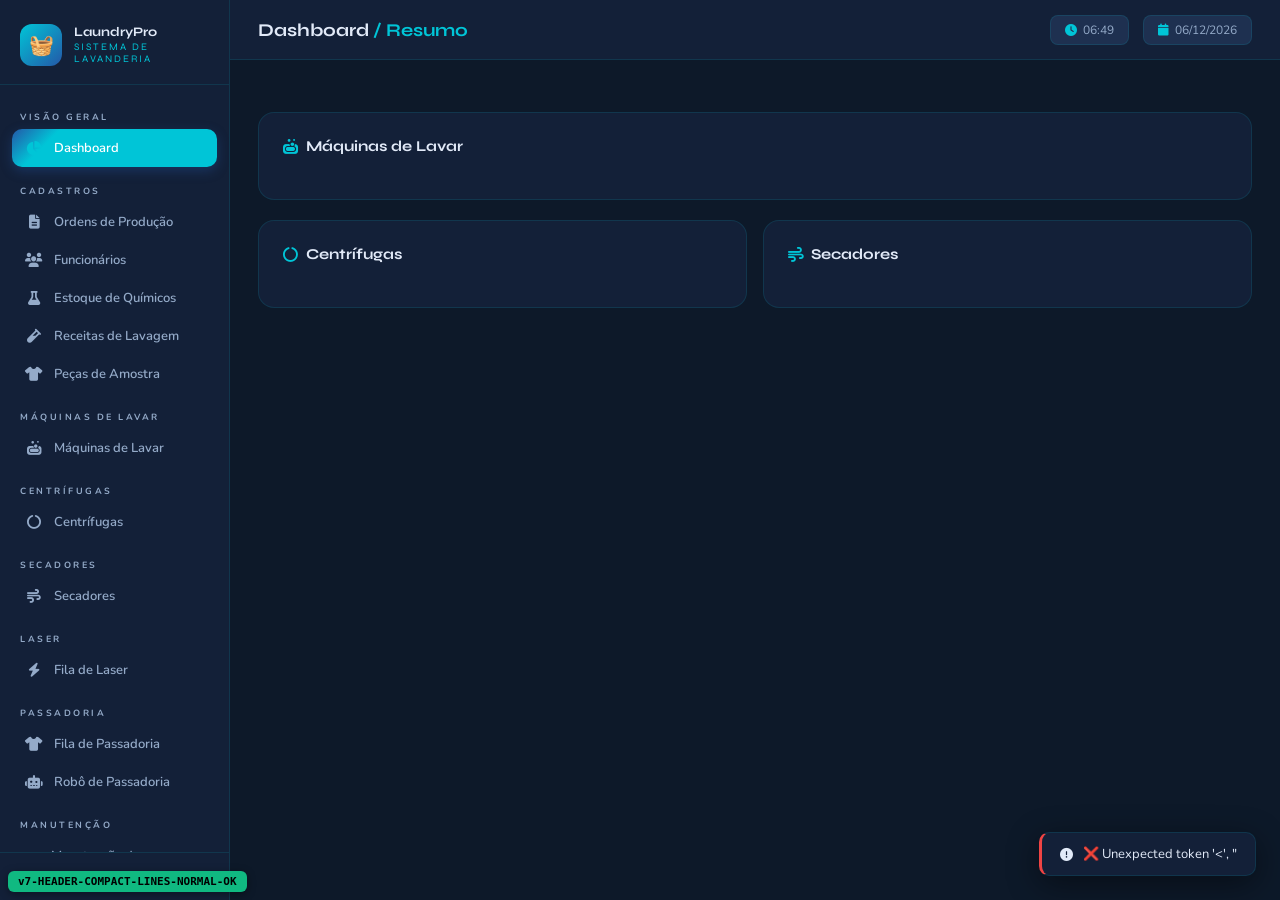
==== commit 8c6e04f5: "Add modulo de Manutencao de Equipamentos: planos preventiva/periodica com historico de execucoes Cad" ====
--- a/templates/index.html
+++ b/templates/index.html
@@ -228,6 +228,8 @@
     <div class="nav-section">Passadoria</div>
     <button class="nav-btn" onclick="goPage('passadoria')"><i class="fas fa-tshirt"></i>Fila de Passadoria</button>
     <button class="nav-btn" onclick="goPage('passadoriarobo')"><i class="fas fa-robot"></i>Robô de Passadoria</button>
+    <div class="nav-section">Manutenção</div>
+    <button class="nav-btn" onclick="goPage('manutencao')"><i class="fas fa-tools"></i>Manutenção de Equipamentos</button>
     <div class="nav-section">Calendário</div>
     <button class="nav-btn" onclick="goPage('calendario')"><i class="fas fa-calendar-alt"></i>Turnos e H.Extra</button>
     <div class="nav-section">Financeiro</div>
@@ -430,6 +432,25 @@
         </div>
         <div style="padding:8px 20px;font-size:13px;color:var(--txt2)" id="robo-total">Total: 0 itens</div>
         <div class="tbl-wrap"><table><thead><tr><th>Nº</th><th>OP</th><th>Referência</th><th>Descrição</th><th>Qtde Peças</th><th>Tempo/Peça</th><th>Qtde Robôs</th><th>Início</th><th>Previsão Fim</th><th>Status</th><th>Ações</th></tr></thead><tbody id="robo-tbody"></tbody></table></div>
+      </div>
+    </div>
+
+    <div class="page" id="page-manutencao">
+      <div class="stats-grid" id="manut-stats"></div>
+      <div class="card">
+        <div class="card-header">
+          <div class="card-title"><i class="fas fa-tools"></i>Manutenção de Equipamentos</div>
+          <div style="display:flex;gap:8px">
+            <select class="form-control" id="manut-filtro-status" style="width:180px" onchange="loadManutencoes()">
+              <option value="">Todos os Status</option>
+              <option value="vencida">Vencidas</option>
+              <option value="proxima">Próximas (7 dias)</option>
+              <option value="ok">Em dia</option>
+            </select>
+            <button class="btn btn-primary" onclick="openManutForm()"><i class="fas fa-plus"></i>Novo Plano</button>
+          </div>
+        </div>
+        <div class="tbl-wrap"><table><thead><tr><th>Equipamento</th><th>Tipo</th><th>Periodicidade</th><th>Última</th><th>Próxima</th><th>Responsável</th><th>Status</th><th>Ações</th></tr></thead><tbody id="manut-tbody"></tbody></table></div>
       </div>
     </div>
   </div>
@@ -696,6 +717,29 @@
     <div class="panel-foot"><div style="flex:1;font-size:13px;color:var(--txt2)" id="laser-panel-info"></div><button class="btn btn-ghost" onclick="closePanel('laser-panel')">Fechar</button></div>
   </div>
 </div>
+
+<div class="panel-overlay" id="manut-panel"><div class="panel" style="width:min(560px,97vw)"><div class="panel-head"><div class="panel-title" id="manut-panel-title"><i class="fas fa-tools" style="color:var(--ciano)"></i> Novo Plano de Manutenção</div><button class="btn btn-ghost btn-sm" onclick="closePanel('manut-panel')"><i class="fas fa-times"></i></button></div><div class="panel-body"><input type="hidden" id="manut-edit-id">
+  <div class="form-grid">
+    <div class="form-group" style="grid-column:1/-1"><label>Equipamento</label><input class="form-control" id="manut-equipamento" list="manut-equip-list" placeholder="Ex: MAQ 01, LASER 02, Caldeira, Compressor..."><datalist id="manut-equip-list"></datalist></div>
+    <div class="form-group"><label>Tipo de Manutenção</label><select class="form-control" id="manut-tipo"><option value="PREVENTIVA">Preventiva</option><option value="PERIODICA">Periódica</option></select></div>
+    <div class="form-group"><label>Periodicidade (dias)</label><input class="form-control" id="manut-periodicidade" type="number" step="1" value="30"></div>
+    <div class="form-group"><label>Última Execução</label><input class="form-control" id="manut-data-ultima" type="date"></div>
+    <div class="form-group"><label>Próxima Execução</label><input class="form-control" id="manut-data-proxima" type="date"></div>
+    <div class="form-group"><label>Responsável</label><input class="form-control" id="manut-responsavel" placeholder="Ex: Técnico / Empresa terceirizada"></div>
+    <div class="form-group"><label><input type="checkbox" id="manut-ativo" checked style="width:auto;margin-right:6px"> Ativo</label></div>
+    <div class="form-group" style="grid-column:1/-1"><label>Descrição do Serviço</label><textarea class="form-control" id="manut-descricao" rows="3" placeholder="Ex: Troca de óleo, lubrificação de rolamentos, verificação de correias..."></textarea></div>
+  </div>
+</div><div class="panel-foot"><button class="btn btn-ghost" onclick="closePanel('manut-panel')">Cancelar</button><button class="btn btn-primary" onclick="saveManutencao()"><i class="fas fa-save"></i>Salvar Plano</button></div></div></div>
+
+<div class="panel-overlay" id="manut-exec-panel"><div class="panel" style="width:min(460px,97vw)"><div class="panel-head"><div class="panel-title" id="manut-exec-panel-title">Registrar Execução</div><button class="btn btn-ghost btn-sm" onclick="closePanel('manut-exec-panel')"><i class="fas fa-times"></i></button></div><div class="panel-body"><input type="hidden" id="manut-exec-id">
+  <div class="form-group"><label>Data da Execução</label><input class="form-control" id="manut-exec-data" type="date"></div>
+  <div class="form-group"><label>Custo (R$)</label><input class="form-control" id="manut-exec-custo" type="number" step="0.01" placeholder="0.00"></div>
+  <div class="form-group"><label>Responsável</label><input class="form-control" id="manut-exec-responsavel" placeholder="Quem executou"></div>
+  <div class="form-group"><label>Observação</label><textarea class="form-control" id="manut-exec-obs" rows="3" placeholder="Ex: Peça trocada, condição encontrada..."></textarea></div>
+  <div style="font-size:12px;color:var(--txt2)">Ao confirmar, a próxima data será recalculada automaticamente com base na periodicidade do plano.</div>
+</div><div class="panel-foot"><button class="btn btn-ghost" onclick="closePanel('manut-exec-panel')">Cancelar</button><button class="btn btn-success" onclick="confirmarExecucaoManut()"><i class="fas fa-check"></i>Confirmar Execução</button></div></div></div>
+
+<div class="panel-overlay" id="manut-hist-panel"><div class="panel" style="width:min(560px,97vw)"><div class="panel-head"><div class="panel-title" id="manut-hist-panel-title">Histórico de Manutenções</div><button class="btn btn-ghost btn-sm" onclick="closePanel('manut-hist-panel')"><i class="fas fa-times"></i></button></div><div class="panel-body"><div class="tbl-wrap"><table><thead><tr><th>Data</th><th>Custo</th><th>Responsável</th><th>Observação</th></tr></thead><tbody id="manut-hist-tbody"></tbody></table></div></div></div></div>
 
 <div class="toast-area" id="toast-area"></div>
 <div id="print-area" style="display:none;position:fixed;top:0;left:0;width:100%;background:#fff;z-index:9999"></div>
@@ -810,7 +854,7 @@
 document.querySelectorAll('.panel-overlay').forEach(p=>{p.addEventListener('click',e=>{if(e.target===p)p.classList.remove('open')})});
 
 let currentLaserId=null,_laserEquipData=null;
-function goPage(page){document.querySelectorAll('.page').forEach(p=>p.classList.remove('active'));document.querySelectorAll('.nav-btn').forEach(b=>b.classList.remove('active'));document.getElementById('page-'+page)?.classList.add('active');event?.currentTarget?.classList.add('active');const titles={dashboard:'Dashboard / Resumo',ops:'Ordens de Produção',maquinas:'Máquinas',calendario:'Calendário de Turnos',faturamento:'Faturamento',dre:'DRE / Demonstrativo de Resultado',laser:'Fila de Laser / Equipamentos',funcionarios:'Funcionários / Custo de Mão de Obra',quimicos:'Estoque de Químicos',receitas:'Receitas de Lavagem',amostras:'Peças de Amostra',passadoria:'Fila de Passadoria',passadoriarobo:'Robô de Passadoria'};const t=titles[page]||page;document.getElementById('topbar-title').innerHTML=t.includes('/')?t.replace(/\/(.*)/,'<span>/ $1</span>'):t;if(page==='dashboard')loadDashboard();if(page==='ops')loadOps();if(page==='calendario')renderCalendario();if(page==='faturamento')loadPrecos();if(page==='dre')initDRE();if(page==='laser')loadLaserGrid();if(page==='funcionarios')loadFuncionarios();if(page==='quimicos')loadQuimicos();if(page==='receitas')loadReceitas();if(page==='amostras')loadAmostras();if(page==='passadoria'){loadPassadoria();calcCapacidadePassadoria()}if(page==='passadoriarobo'){loadRobo();calcCapacidadeRobo()}}
+function goPage(page){document.querySelectorAll('.page').forEach(p=>p.classList.remove('active'));document.querySelectorAll('.nav-btn').forEach(b=>b.classList.remove('active'));document.getElementById('page-'+page)?.classList.add('active');event?.currentTarget?.classList.add('active');const titles={dashboard:'Dashboard / Resumo',ops:'Ordens de Produção',maquinas:'Máquinas',calendario:'Calendário de Turnos',faturamento:'Faturamento',dre:'DRE / Demonstrativo de Resultado',laser:'Fila de Laser / Equipamentos',funcionarios:'Funcionários / Custo de Mão de Obra',quimicos:'Estoque de Químicos',receitas:'Receitas de Lavagem',amostras:'Peças de Amostra',passadoria:'Fila de Passadoria',passadoriarobo:'Robô de Passadoria',manutencao:'Manutenção de Equipamentos'};const t=titles[page]||page;document.getElementById('topbar-title').innerHTML=t.includes('/')?t.replace(/\/(.*)/,'<span>/ $1</span>'):t;if(page==='dashboard')loadDashboard();if(page==='ops')loadOps();if(page==='calendario')renderCalendario();if(page==='faturamento')loadPrecos();if(page==='dre')initDRE();if(page==='laser')loadLaserGrid();if(page==='funcionarios')loadFuncionarios();if(page==='quimicos')loadQuimicos();if(page==='receitas')loadReceitas();if(page==='amostras')loadAmostras();if(page==='passadoria'){loadPassadoria();calcCapacidadePassadoria()}if(page==='passadoriarobo'){loadRobo();calcCapacidadeRobo()}if(page==='manutencao')loadManutencoes();}
 async function loadLaserGrid(){const equips=await api('/api/laser/equipamentos');document.getElementById('laser-grid').innerHTML=equips.map(e=>{const pct=e.total_filas>0?Math.round((e.concluido/e.total_filas)*100)||0:0;return`<div class="laser-card maq-card" onclick="openLaserPanel(${e.id},${e.numero})"><div class="maq-header" style="background:linear-gradient(135deg,#0d3b2e,#10b981)"><div class="maq-name">⚡ LASER ${String(e.numero).padStart(2,'0')}</div><div class="maq-icon">🔆</div></div><div class="maq-body"><div class="maq-stat-row"><div class="maq-stat"><div class="maq-stat-val">${e.total_filas}</div><div class="maq-stat-lbl">na fila</div></div><div class="maq-stat"><div class="maq-stat-val" style="color:var(--amarelo)">${e.em_processo}</div><div class="maq-stat-lbl">em processo</div></div><div class="maq-stat"><div class="maq-stat-val" style="color:var(--verde)">${e.concluido}</div><div class="maq-stat-lbl">concluídos</div></div><div class="maq-stat"><div class="maq-stat-val">${e.total_pecas.toLocaleString('pt-BR')}</div><div class="maq-stat-lbl">peças</div></div></div><div class="maq-progress"><div class="maq-progress-bar" style="width:${pct}%;background:linear-gradient(90deg,#10b981,#059669)"></div></div></div></div>`}).join('')}
 async function openLaserPanel(id,numero){currentLaserId=id;document.getElementById('laser-panel-title').innerHTML=`⚡ Laser ${String(numero).padStart(2,'0')}`;switchLaserTab('fila',document.querySelector('#laser-tabs .tab'));await loadLaserFila();document.getElementById('ap-data').value=new Date().toISOString().slice(0,10);document.getElementById('laser-panel').classList.add('open')}
 function switchLaserTab(tab,el){['fila','apontamento','config'].forEach(t=>{document.getElementById(`laser-tab-${t}`).style.display=t===tab?'':'none'});document.querySelectorAll('#laser-tabs .tab').forEach(b=>b.classList.remove('active'));if(el)el.classList.add('active');if(tab==='config')loadLaserConfig();if(tab==='apontamento')loadApontamentos()}
@@ -1605,6 +1649,137 @@
   loadRobo();
 }
 
+// ── MANUTENÇÃO DE EQUIPAMENTOS ──────────────────────────────────────
+function statusManutBadge(status){
+  if(status==='vencida') return '<span style="color:#f87171"><i class="fas fa-circle" style="font-size:8px"></i> Vencida</span>';
+  if(status==='proxima') return '<span style="color:#fbbf24"><i class="fas fa-circle" style="font-size:8px"></i> Próxima</span>';
+  if(status==='sem_data') return '<span style="color:var(--txt2)"><i class="fas fa-circle" style="font-size:8px"></i> Sem data</span>';
+  return '<span style="color:var(--verde)"><i class="fas fa-circle" style="font-size:8px"></i> Em dia</span>';
+}
+function fmtDataBR(d){ if(!d) return '--'; const [y,m,dd]=d.split('-'); return `${dd}/${m}/${y}`; }
+
+async function loadManutEquipDatalist(){
+  try{
+    const nomes = await api('/api/manutencao/equipamentos');
+    document.getElementById('manut-equip-list').innerHTML = nomes.map(n=>`<option value="${n}">`).join('');
+  }catch(e){ /* erro já mostrado */ }
+}
+
+async function loadManutencoes(){
+  const filtro = document.getElementById('manut-filtro-status').value;
+  const rows = await api('/api/manutencoes');
+  const filtradas = filtro ? rows.filter(m=>m.status===filtro) : rows;
+
+  document.getElementById('manut-tbody').innerHTML = filtradas.length ? filtradas.map(m=>`<tr>
+    <td><b>${m.equipamento}</b>${m.descricao?`<div style="font-size:11px;color:var(--txt2)">${m.descricao}</div>`:''}</td>
+    <td>${m.tipo==='PERIODICA'?'Periódica':'Preventiva'}</td>
+    <td class="mono">${m.periodicidade_dias} dias</td>
+    <td class="mono" style="color:var(--txt2)">${fmtDataBR(m.data_ultima)}</td>
+    <td class="mono">${fmtDataBR(m.data_proxima)}</td>
+    <td>${m.responsavel||'--'}</td>
+    <td>${statusManutBadge(m.status)}</td>
+    <td><div style="display:flex;gap:4px;flex-wrap:wrap">
+      <button class="btn btn-success btn-xs" title="Registrar Execução" onclick='openExecForm(${JSON.stringify(m)})'><i class="fas fa-check"></i></button>
+      <button class="btn btn-ghost btn-xs" title="Histórico" onclick="verHistoricoManut(${m.id},'${m.equipamento.replace(/'/g,"\\'")}')"><i class="fas fa-history"></i></button>
+      <button class="btn btn-ghost btn-xs" title="Editar" onclick='openManutForm(${JSON.stringify(m)})'><i class="fas fa-edit"></i></button>
+      <button class="btn btn-danger btn-xs" title="Excluir" onclick="deleteManutencao(${m.id})"><i class="fas fa-trash"></i></button>
+    </div></td>
+  </tr>`).join('') : '<tr><td colspan="8" style="text-align:center;padding:24px;color:var(--txt2)">Nenhum plano de manutenção cadastrado ainda.</td></tr>';
+
+  const vencidas = rows.filter(m=>m.status==='vencida').length;
+  const proximas = rows.filter(m=>m.status==='proxima').length;
+  const emDia = rows.filter(m=>m.status==='ok').length;
+  document.getElementById('manut-stats').innerHTML = `
+    <div class="stat-card orange"><div class="stat-icon"><i class="fas fa-exclamation-triangle"></i></div><div class="stat-value">${vencidas}</div><div class="stat-label">Manutenções Vencidas</div></div>
+    <div class="stat-card purple"><div class="stat-icon"><i class="fas fa-clock"></i></div><div class="stat-value">${proximas}</div><div class="stat-label">Próximas (7 dias)</div></div>
+    <div class="stat-card green"><div class="stat-icon"><i class="fas fa-check-circle"></i></div><div class="stat-value">${emDia}</div><div class="stat-label">Em Dia</div></div>
+    <div class="stat-card blue"><div class="stat-icon"><i class="fas fa-tools"></i></div><div class="stat-value">${rows.length}</div><div class="stat-label">Total de Planos</div></div>`;
+}
+
+function openManutForm(m=null){
+  loadManutEquipDatalist();
+  document.getElementById('manut-edit-id').value = m ? m.id : '';
+  document.getElementById('manut-panel-title').innerHTML = m
+    ? `<i class="fas fa-edit" style="color:var(--ciano)"></i> Editar Plano: ${m.equipamento}`
+    : `<i class="fas fa-tools" style="color:var(--ciano)"></i> Novo Plano de Manutenção`;
+  document.getElementById('manut-equipamento').value = m?.equipamento || '';
+  document.getElementById('manut-tipo').value = m?.tipo || 'PREVENTIVA';
+  document.getElementById('manut-periodicidade').value = m?.periodicidade_dias ?? 30;
+  document.getElementById('manut-data-ultima').value = m?.data_ultima || '';
+  document.getElementById('manut-data-proxima').value = m?.data_proxima || '';
+  document.getElementById('manut-responsavel').value = m?.responsavel || '';
+  document.getElementById('manut-ativo').checked = m ? !!m.ativo : true;
+  document.getElementById('manut-descricao').value = m?.descricao || '';
+  document.getElementById('manut-panel').classList.add('open');
+}
+
+async function saveManutencao(){
+  const id = document.getElementById('manut-edit-id').value;
+  const equipamento = document.getElementById('manut-equipamento').value.trim();
+  if(!equipamento){ toast('Informe o equipamento','error'); return; }
+  const payload = {
+    equipamento,
+    tipo: document.getElementById('manut-tipo').value,
+    periodicidade_dias: document.getElementById('manut-periodicidade').value,
+    data_ultima: document.getElementById('manut-data-ultima').value || null,
+    data_proxima: document.getElementById('manut-data-proxima').value || null,
+    responsavel: document.getElementById('manut-responsavel').value,
+    ativo: document.getElementById('manut-ativo').checked,
+    descricao: document.getElementById('manut-descricao').value,
+  };
+  try{
+    if(id){ await api(`/api/manutencoes/${id}`, 'PUT', payload); toast('Plano atualizado!'); }
+    else  { await api('/api/manutencoes', 'POST', payload); toast('Plano de manutenção cadastrado!'); }
+    closePanel('manut-panel');
+    loadManutencoes();
+  }catch(e){ /* erro já mostrado */ }
+}
+
+async function deleteManutencao(id){
+  if(!confirm('Excluir este plano de manutenção? O histórico de execuções também será apagado.')) return;
+  await api(`/api/manutencoes/${id}`, 'DELETE');
+  toast('Plano excluído','info');
+  loadManutencoes();
+}
+
+function openExecForm(m){
+  document.getElementById('manut-exec-id').value = m.id;
+  document.getElementById('manut-exec-panel-title').innerHTML = `<i class="fas fa-check" style="color:var(--verde)"></i> Registrar Execução — ${m.equipamento}`;
+  document.getElementById('manut-exec-data').value = new Date().toISOString().slice(0,10);
+  document.getElementById('manut-exec-custo').value = '';
+  document.getElementById('manut-exec-responsavel').value = m.responsavel || '';
+  document.getElementById('manut-exec-obs').value = '';
+  document.getElementById('manut-exec-panel').classList.add('open');
+}
+
+async function confirmarExecucaoManut(){
+  const id = document.getElementById('manut-exec-id').value;
+  const payload = {
+    data_execucao: document.getElementById('manut-exec-data').value,
+    custo: document.getElementById('manut-exec-custo').value,
+    responsavel: document.getElementById('manut-exec-responsavel').value,
+    observacao: document.getElementById('manut-exec-obs').value,
+  };
+  try{
+    await api(`/api/manutencoes/${id}/executar`, 'POST', payload);
+    toast('Execução registrada! Próxima data recalculada.');
+    closePanel('manut-exec-panel');
+    loadManutencoes();
+  }catch(e){ /* erro já mostrado */ }
+}
+
+async function verHistoricoManut(id, equipamento){
+  document.getElementById('manut-hist-panel-title').innerHTML = `Histórico — ${equipamento}`;
+  const rows = await api(`/api/manutencoes/${id}/historico`);
+  document.getElementById('manut-hist-tbody').innerHTML = rows.length ? rows.map(e=>`<tr>
+    <td class="mono">${e.data_execucao_fmt}</td>
+    <td class="mono">${fmtBRL2(e.custo)}</td>
+    <td>${e.responsavel||'--'}</td>
+    <td style="font-size:12px;color:var(--txt2)">${e.observacao||'--'}</td>
+  </tr>`).join('') : '<tr><td colspan="4" style="text-align:center;padding:24px;color:var(--txt2)">Nenhuma execução registrada ainda.</td></tr>';
+  document.getElementById('manut-hist-panel').classList.add('open');
+}
+
 initHistMes();
 loadDashboard();
 </script>
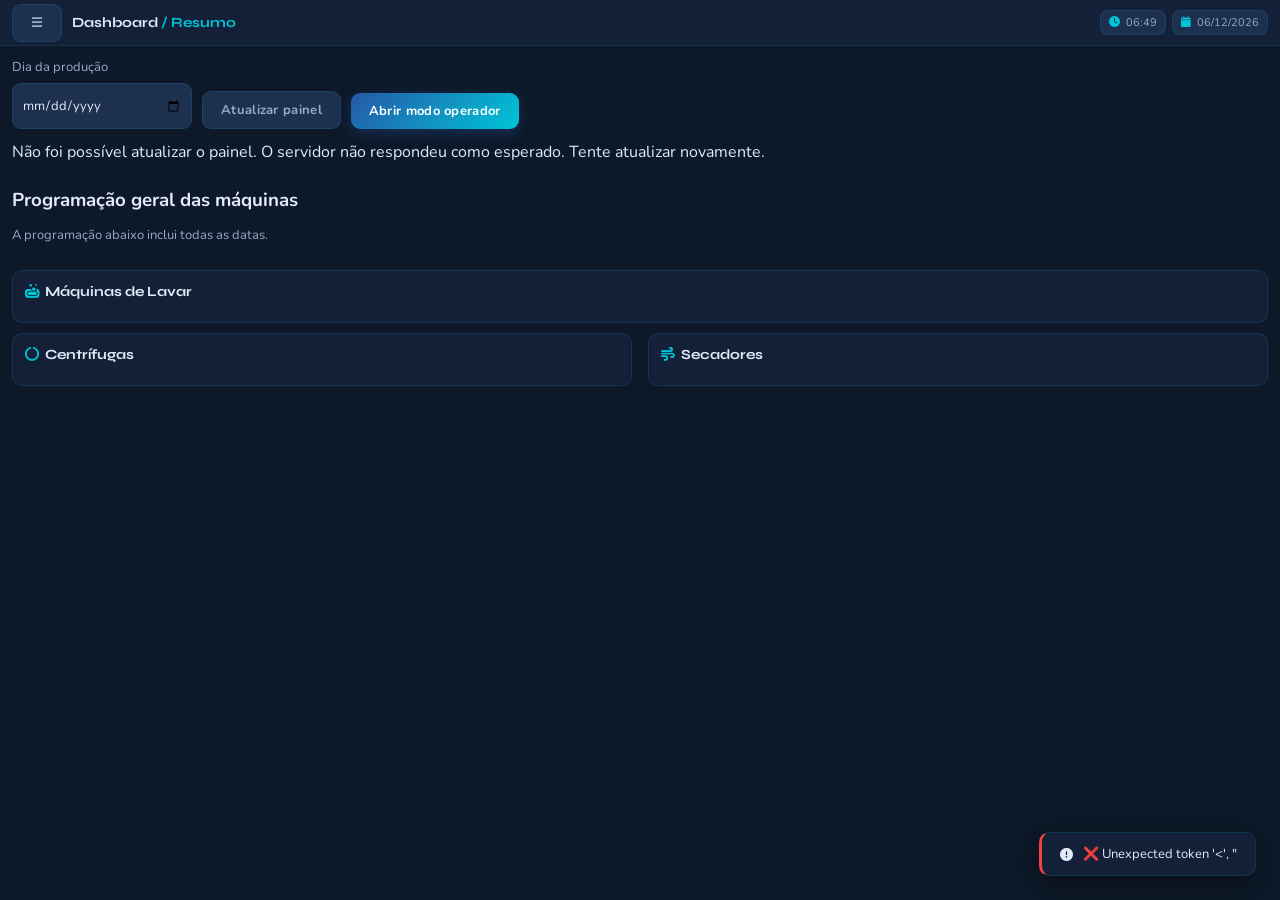
==== commit 6c0b1871: "Atualiza Chrona com operacao, gestao, relatorios e layout compacto" ====
--- a/templates/index.html
+++ b/templates/index.html
@@ -3,7 +3,7 @@
 <head>
 <meta charset="UTF-8">
 <meta name="viewport" content="width=device-width, initial-scale=1.0">
-<title>Sistema de Lavanderia</title>
+<title>Chrona Lavanderia</title>
 <link href="https://fonts.googleapis.com/css2?family=Syne:wght@400;600;700;800&family=DM+Mono:wght@400;500&family=Nunito:wght@400;500;600;700&display=swap" rel="stylesheet">
 <link rel="stylesheet" href="https://cdnjs.cloudflare.com/ajax/libs/font-awesome/6.5.0/css/all.min.css">
 <style>
@@ -203,14 +203,22 @@
   @page{margin:10mm 8mm;size:A4 landscape}
 }
 </style>
+<link rel="stylesheet" href="/static/operacao.css">
+<link rel="stylesheet" href="/static/gestao.css">
+<link rel="stylesheet" href="/static/impressao.css">
+<link rel="stylesheet" href="/static/programacao-op.css">
+<link rel="stylesheet" href="/static/time-fields.css">
+<link rel="stylesheet" href="/static/maquinas-layout.css?v=1">
+<link rel="stylesheet" href="/static/layout-global.css?v=2">
+<link rel="stylesheet" href="/static/conclusao.css?v=1">
 </head>
 <body>
-<div id="version-badge" style="position:fixed;bottom:8px;left:8px;z-index:9999;background:#10b981;color:#000;font-family:monospace;font-size:11px;font-weight:800;padding:4px 10px;border-radius:6px;box-shadow:0 2px 8px rgba(0,0,0,.4)">v7-HEADER-COMPACT-LINES-NORMAL-OK</div>
 <aside class="sidebar" id="sidebar">
-  <div class="logo"><div class="logo-icon">🧺</div><div class="logo-text">LaundryPro<span>Sistema de Lavanderia</span></div></div>
+  <div class="logo"><div class="logo-icon">🧺</div><div class="logo-text">Chrona Lavanderia<span>Sistema de Lavanderia</span></div></div>
   <nav>
     <div class="nav-section">Visão Geral</div>
     <button class="nav-btn active" onclick="goPage('dashboard')"><i class="fas fa-chart-pie"></i>Dashboard</button>
+    <button class="nav-btn" onclick="openOperator()"><i class="fas fa-hand-pointer"></i>Modo operador</button>
     <div class="nav-section">Cadastros</div>
     <button class="nav-btn" onclick="goPage('ops')"><i class="fas fa-file-alt"></i>Ordens de Produção</button>
     <button class="nav-btn" onclick="goPage('funcionarios')"><i class="fas fa-users"></i>Funcionários</button>
@@ -230,6 +238,8 @@
     <button class="nav-btn" onclick="goPage('passadoriarobo')"><i class="fas fa-robot"></i>Robô de Passadoria</button>
     <div class="nav-section">Manutenção</div>
     <button class="nav-btn" onclick="goPage('manutencao')"><i class="fas fa-tools"></i>Manutenção de Equipamentos</button>
+    <button class="nav-btn" onclick="goPage('checklist')"><i class="fas fa-clipboard-check"></i>Checklist Diário</button>
+    <button class="nav-btn" onclick="goPage('ordemservico')"><i class="fas fa-wrench"></i>Ordens de Serviço</button>
     <div class="nav-section">Calendário</div>
     <button class="nav-btn" onclick="goPage('calendario')"><i class="fas fa-calendar-alt"></i>Turnos e H.Extra</button>
     <div class="nav-section">Financeiro</div>
@@ -238,8 +248,10 @@
   </nav>
   <div class="sidebar-footer"><i class="fas fa-circle" style="color:var(--verde);font-size:8px"></i> Sistema Online</div>
 </aside>
+<button id="mobile-menu-backdrop" class="mobile-menu-backdrop" aria-label="Fechar menu" onclick="toggleMobileMenu()"></button>
 <div class="main">
   <div class="topbar">
+    <button id="mobile-menu-button" class="btn btn-ghost mobile-menu-button" aria-label="Abrir menu" aria-controls="sidebar" aria-expanded="false" onclick="toggleMobileMenu()">☰</button>
     <div class="topbar-title" id="topbar-title">Dashboard <span>/ Resumo</span></div>
     <div class="topbar-right">
       <div class="badge"><i class="fas fa-clock"></i><span id="clock">--:--</span></div>
@@ -248,12 +260,33 @@
   </div>
   <div class="content">
     <div class="page active" id="page-dashboard">
+
+      <div class="operation-toolbar">
+        <label>Dia da produção<input class="form-control" type="date" id="operation-date" onchange="loadOperationSummary()"></label>
+        <button class="btn btn-ghost" onclick="loadOperationSummary()">Atualizar painel</button>
+        <button class="btn btn-primary" onclick="openOperator()">Abrir modo operador</button>
+      </div>
+      <div id="operation-summary" aria-live="polite"></div>
+      <h3 style="margin:24px 0 12px">Programação geral das máquinas</h3>
+      <p class="operation-note">A programação abaixo inclui todas as datas.</p>
       <div class="stats-grid" id="dash-stats"></div>
       <div class="card"><div class="card-header"><div class="card-title"><i class="fas fa-soap"></i>Máquinas de Lavar</div></div><div class="maq-grid" id="dash-lavar"></div></div>
-      <div style="display:grid;grid-template-columns:1fr 1fr;gap:16px">
+      <div class="operation-mobile-grid">
         <div class="card"><div class="card-header"><div class="card-title"><i class="fas fa-circle-notch"></i>Centrífugas</div></div><div class="maq-grid" id="dash-centrifuga"></div></div>
         <div class="card"><div class="card-header"><div class="card-title"><i class="fas fa-wind"></i>Secadores</div></div><div class="maq-grid" id="dash-secador"></div></div>
       </div>
+    </div>
+
+    <div class="page" id="page-operador">
+      <div class="operation-toolbar">
+        <label>Operador<input class="form-control" id="operator-name" maxlength="80" autocomplete="name" placeholder="Seu nome"></label>
+        <label>Máquina<select class="form-control" id="operator-machine" onchange="loadOperator()"></select></label>
+        <button class="btn btn-ghost" onclick="loadOperator()">Atualizar fila</button>
+      </div>
+      <label><input type="checkbox" id="operator-completed" onchange="loadOperator()"> Mostrar concluídas</label>
+      <p class="operation-note">Os apontamentos registram o horário real em Brasília e preservam a programação prevista.</p>
+      <p id="operator-feedback" class="operation-note" role="status"></p>
+      <div id="operator-list" aria-live="polite"></div>
     </div>
     <div class="page" id="page-ops">
       <div class="card">
@@ -451,6 +484,35 @@
           </div>
         </div>
         <div class="tbl-wrap"><table><thead><tr><th>Equipamento</th><th>Tipo</th><th>Periodicidade</th><th>Última</th><th>Próxima</th><th>Responsável</th><th>Status</th><th>Ações</th></tr></thead><tbody id="manut-tbody"></tbody></table></div>
+      </div>
+    </div>
+
+    <div class="page" id="page-checklist">
+      <div class="card" style="margin-bottom:16px">
+        <div class="card-header">
+          <div class="card-title"><i class="fas fa-clipboard-check"></i>Checklist Diário de Inspeção</div>
+          <button class="btn btn-primary" onclick="openChecklistForm()"><i class="fas fa-plus"></i>Novo Checklist</button>
+        </div>
+        <div class="tbl-wrap"><table><thead><tr><th>Data</th><th>Turno</th><th>Operador</th><th>Itens</th><th>Não Conformes</th><th>Status</th><th>Ações</th></tr></thead><tbody id="checklist-tbody"></tbody></table></div>
+      </div>
+    </div>
+
+    <div class="page" id="page-ordemservico">
+      <div class="stats-grid" id="os-stats"></div>
+      <div class="card">
+        <div class="card-header">
+          <div class="card-title"><i class="fas fa-wrench"></i>Ordens de Serviço</div>
+          <div style="display:flex;gap:8px">
+            <select class="form-control" id="os-filtro-status" style="width:170px" onchange="loadOrdensServico()">
+              <option value="">Todos os Status</option>
+              <option value="ABERTA">Aberta</option>
+              <option value="EM_ANDAMENTO">Em Andamento</option>
+              <option value="CONCLUIDA">Concluída</option>
+            </select>
+            <button class="btn btn-primary" onclick="openOSForm()"><i class="fas fa-plus"></i>Nova O.S.</button>
+          </div>
+        </div>
+        <div class="tbl-wrap"><table><thead><tr><th>Equipamento</th><th>Origem</th><th>Problema</th><th>Prioridade</th><th>Responsável</th><th>Aberta em</th><th>Status</th><th>Ações</th></tr></thead><tbody id="os-tbody"></tbody></table></div>
       </div>
     </div>
   </div>
@@ -554,7 +616,7 @@
     <div class="form-group"><label>Tempo Padrão/Peça (min)</label><input class="form-control" id="pass-tempo" type="number" step="0.01" value="0.85"></div>
     <div class="form-group"><label>Qtde de Passadeiras</label><input class="form-control" id="pass-qtd-passadeiras" type="number" value="1"></div>
     <div class="form-group"><label>Data Início</label><input class="form-control" id="pass-data" type="date"></div>
-    <div class="form-group"><label>Hora Início</label><input class="form-control" id="pass-hora" type="time"></div>
+    <div class="form-group"><label>Hora Início</label><input class="form-control" id="pass-hora" type="time" min="00:00" max="23:59" step="60" lang="en-GB" inputmode="numeric"></div>
     <div class="form-group"><label>Status</label><select class="form-control" id="pass-status"><option value="aguardando">⏳ Aguardando</option><option value="em_processo">🔄 Em Processo</option><option value="concluido">✅ Concluído</option></select></div>
     <div class="form-group" style="grid-column:1/-1"><label>Observação</label><input class="form-control" id="pass-obs" placeholder="Opcional"></div>
   </div>
@@ -581,7 +643,7 @@
     <div class="form-group"><label>Tempo Padrão/Peça (min)</label><input class="form-control" id="robo-tempo" type="number" step="0.01" value="0.85"></div>
     <div class="form-group"><label>Qtde de Robôs</label><input class="form-control" id="robo-qtd-robos" type="number" value="1"></div>
     <div class="form-group"><label>Data Início</label><input class="form-control" id="robo-data" type="date"></div>
-    <div class="form-group"><label>Hora Início</label><input class="form-control" id="robo-hora" type="time"></div>
+    <div class="form-group"><label>Hora Início</label><input class="form-control" id="robo-hora" type="time" min="00:00" max="23:59" step="60" lang="en-GB" inputmode="numeric"></div>
     <div class="form-group"><label>Status</label><select class="form-control" id="robo-status"><option value="aguardando">⏳ Aguardando</option><option value="em_processo">🔄 Em Processo</option><option value="concluido">✅ Concluído</option></select></div>
     <div class="form-group" style="grid-column:1/-1"><label>Observação</label><input class="form-control" id="robo-obs" placeholder="Opcional"></div>
   </div>
@@ -607,7 +669,7 @@
 <div class="panel-sticky-top">
   <div class="panel-head"><div class="panel-title" id="maq-panel-title">Máquina</div><button class="btn btn-ghost btn-sm" onclick="closePanel('maq-panel')"><i class="fas fa-times"></i></button></div>
   <div style="padding:0 16px 4px">
-    <div class="card card-compact"><div class="form-grid" style="grid-template-columns:repeat(auto-fill,minmax(130px,1fr));gap:8px"><div class="form-group"><label>OP</label><input class="form-control" id="mc-op" placeholder="Nº OP"></div><div class="form-group"><label>Referência</label><input class="form-control" id="mc-ref" placeholder="Referência"></div><div class="form-group"><label>Tipo Lavação</label><input class="form-control" id="mc-lav" placeholder="Tipo"></div><div class="form-group"><label>Cap. Peso (kg)</label><input class="form-control" id="mc-cap" type="number" step="0.1"></div><div class="form-group"><label>Tempo/Carga (min)</label><input class="form-control" id="mc-tempo" type="number"></div><div class="form-group"><label>Data 1ª Carga</label><input class="form-control" id="mc-data" type="date"></div><div class="form-group"><label>Hora 1ª Carga</label><input class="form-control" id="mc-hora" type="time"></div><div class="form-group"><label>Qtde Cargas</label><input class="form-control" id="mc-qtd-cargas" type="number" value="10" min="1" max="60"></div></div><div style="display:flex;gap:6px;margin-top:6px;flex-wrap:wrap"><button class="btn btn-sm btn-primary" onclick="gerarCargas()"><i class="fas fa-magic"></i>Gerar Automático</button><button class="btn btn-sm btn-success" onclick="saveMaqConfig()"><i class="fas fa-save"></i>Salvar Config.</button><button class="btn btn-sm btn-ghost" onclick="addCargaManual()"><i class="fas fa-plus"></i>Add Carga</button><button class="btn btn-sm btn-warning" onclick="imprimirMaquinaEmProcesso()"><i class="fas fa-print"></i>Imprimir Em Processo</button></div></div>
+    <div class="card card-compact"><div class="form-grid" style="grid-template-columns:repeat(auto-fill,minmax(130px,1fr));gap:8px"><div class="form-group"><label>OP</label><input class="form-control" id="mc-op" placeholder="Nº OP"></div><div class="form-group"><label>Referência</label><input class="form-control" id="mc-ref" placeholder="Referência"></div><div class="form-group"><label>Tipo Lavação</label><input class="form-control" id="mc-lav" placeholder="Tipo"></div><div class="form-group"><label>Cap. Peso (kg)</label><input class="form-control" id="mc-cap" type="number" step="0.1"></div><div class="form-group"><label>Tempo/Carga (min)</label><input class="form-control" id="mc-tempo" type="number"></div><div class="form-group"><label>Data 1ª Carga</label><input class="form-control" id="mc-data" type="date"></div><div class="form-group"><label>Hora 1ª Carga</label><input class="form-control" id="mc-hora" class="form-control chrona-time" type="text" inputmode="numeric" autocomplete="off" placeholder="HH:MM" maxlength="5" aria-describedby="mc-hora-ajuda"><small id="mc-hora-ajuda" class="time-help">Digite no formato 24 horas: 00:00 a 23:59</small></div><div class="form-group"><label>Qtde Cargas</label><input class="form-control" id="mc-qtd-cargas" type="number" value="10" min="1" max="60"></div></div><div style="display:flex;gap:6px;margin-top:6px;flex-wrap:wrap"><button class="btn btn-sm btn-primary" onclick="gerarCargas()"><i class="fas fa-magic"></i>Gerar Automático</button><button class="btn btn-sm btn-success" onclick="saveMaqConfig()"><i class="fas fa-save"></i>Salvar Config.</button><button class="btn btn-sm btn-ghost" onclick="addCargaManual()"><i class="fas fa-plus"></i>Add Carga</button><button class="btn btn-sm btn-warning" onclick="imprimirMaquinaEmProcesso()"><i class="fas fa-print"></i>Imprimir em processo e aguardando</button></div></div>
     <div class="card card-compact" style="border-color:rgba(124,58,237,.3);background:rgba(124,58,237,.07)"><div style="font-family:'Syne',sans-serif;font-size:10px;font-weight:700;color:#a78bfa;margin-bottom:6px"><i class="fas fa-calculator"></i> Calculadora de Cargas por OP</div><div style="display:flex;gap:10px;flex-wrap:wrap;align-items:flex-end"><div class="form-group" style="min-width:160px"><label>Selecionar OP</label><select class="form-control" id="calc-op-select"><option value="">-- Selecione --</option></select></div><div class="form-group" style="width:110px"><label>Capacidade (kg)</label><input class="form-control" id="calc-cap" type="number" step="0.1" placeholder="80"></div><div class="form-group" style="width:130px"><label>Arred. Cargas</label><select class="form-control" id="calc-arred-cargas"><option value="baixo">↓ Para baixo</option><option value="cima">↑ Para cima</option></select></div><div class="form-group" style="width:130px"><label>Arred. Peças</label><select class="form-control" id="calc-arred-pecas"><option value="baixo">↓ Para baixo</option><option value="cima">↑ Para cima</option></select></div><button class="btn btn-purple btn-sm" onclick="calcularCargasOP()"><i class="fas fa-calculator"></i>Calcular</button></div><div id="calc-resultado" style="display:none;margin-top:12px;background:var(--cinza3);border-radius:10px;padding:14px"><div style="display:flex;gap:20px;flex-wrap:wrap;align-items:center"><div style="text-align:center"><div style="font-family:'Syne',sans-serif;font-size:28px;font-weight:800;color:#a78bfa" id="calc-num-cargas">0</div><div style="font-size:11px;color:var(--txt2)">Cargas</div></div><div style="text-align:center"><div style="font-family:'DM Mono',monospace;font-size:18px;color:var(--ciano)" id="calc-peso-carga">0</div><div style="font-size:11px;color:var(--txt2)">kg/carga</div></div><div style="text-align:center"><div style="font-family:'DM Mono',monospace;font-size:18px;color:var(--verde)" id="calc-pecas-carga">0</div><div style="font-size:11px;color:var(--txt2)">peças/carga</div></div><div style="text-align:center"><div style="font-family:'DM Mono',monospace;font-size:14px;color:var(--amarelo)" id="calc-peso-total-res">0</div><div style="font-size:11px;color:var(--txt2)">peso total kg</div></div><button class="btn btn-primary btn-sm" onclick="aplicarCalculoCargas()"><i class="fas fa-check"></i>Aplicar nas Cargas</button></div></div></div>
     <div class="maq-cols-head maq-cols-head-sm"><div>Mover</div><div>Nº</div><div>OP</div><div>Ref.</div><div>Lavação</div><div>Peças</div><div>Peso</div><div>Início</div><div>Saída</div><div>Status</div><div>Parada</div><div></div></div>
   </div>
@@ -616,7 +678,7 @@
 <div class="panel-foot"><div style="flex:1;font-size:13px;color:var(--txt2)">Total: <b id="maq-total-cargas" style="color:var(--txt)">0</b> cargas | <b id="maq-total-peso" style="color:var(--ciano)">0.000</b> kg</div><button class="btn btn-ghost" onclick="closePanel('maq-panel')">Fechar</button></div>
 </div></div>
 
-<div class="panel-overlay" id="cal-panel"><div class="panel" style="width:min(600px,97vw)"><div class="panel-head"><div class="panel-title" id="cal-panel-title">Turnos do Dia</div><button class="btn btn-ghost btn-sm" onclick="closePanel('cal-panel')"><i class="fas fa-times"></i></button></div><div class="panel-body"><input type="hidden" id="cal-selected-date"><div class="turno-editor"><div class="turno-block t1"><div class="turno-block-title">🌅 Turno 1</div><div class="turno-row"><div><div class="turno-label">Entrada</div><input class="form-control" id="t1-entrada" type="time" value="05:00"></div><div><div class="turno-label">Saída</div><input class="form-control" id="t1-saida" type="time" value="13:00"></div></div></div><div class="turno-block t2"><div class="turno-block-title">☀️ Turno 2</div><div class="turno-row"><div><div class="turno-label">Entrada</div><input class="form-control" id="t2-entrada" type="time" value="13:00"></div><div><div class="turno-label">Saída</div><input class="form-control" id="t2-saida" type="time" value="21:00"></div></div></div><div class="turno-block t3"><div class="turno-block-title">🌙 Turno 3</div><div class="turno-row"><div><div class="turno-label">Entrada</div><input class="form-control" id="t3-entrada" type="time" value="21:00"></div><div><div class="turno-label">Saída</div><input class="form-control" id="t3-saida" type="time" value="05:00"></div></div></div></div><div class="he-block"><div class="turno-block-title" style="color:var(--laranja)">⏱️ Hora Extra</div><div class="turno-row"><div><div class="turno-label">Início</div><input class="form-control" id="he-inicio" type="time"></div><div><div class="turno-label">Fim</div><input class="form-control" id="he-fim" type="time"></div></div><div style="margin-top:8px;font-size:12px;color:var(--txt2)">Total H.Extra: <b id="he-total" style="color:var(--laranja)">--</b></div></div><div class="form-group" style="margin-top:14px"><label>Observações</label><input class="form-control" id="cal-obs" placeholder="Observações do dia"></div></div><div class="panel-foot"><button class="btn btn-ghost" onclick="closePanel('cal-panel')">Cancelar</button><button class="btn btn-primary" onclick="saveTurnos()"><i class="fas fa-save"></i>Salvar Turnos</button></div></div></div>
+<div class="panel-overlay" id="cal-panel"><div class="panel" style="width:min(600px,97vw)"><div class="panel-head"><div class="panel-title" id="cal-panel-title">Turnos do Dia</div><button class="btn btn-ghost btn-sm" onclick="closePanel('cal-panel')"><i class="fas fa-times"></i></button></div><div class="panel-body"><input type="hidden" id="cal-selected-date"><div class="turno-editor"><div class="turno-block t1"><div class="turno-block-title">🌅 Turno 1</div><div class="turno-row"><div><div class="turno-label">Entrada</div><input class="form-control" id="t1-entrada" type="time" min="00:00" max="23:59" step="60" lang="en-GB" inputmode="numeric" value="05:00"></div><div><div class="turno-label">Saída</div><input class="form-control" id="t1-saida" type="time" min="00:00" max="23:59" step="60" lang="en-GB" inputmode="numeric" value="13:00"></div></div></div><div class="turno-block t2"><div class="turno-block-title">☀️ Turno 2</div><div class="turno-row"><div><div class="turno-label">Entrada</div><input class="form-control" id="t2-entrada" type="time" min="00:00" max="23:59" step="60" lang="en-GB" inputmode="numeric" value="13:00"></div><div><div class="turno-label">Saída</div><input class="form-control" id="t2-saida" type="time" min="00:00" max="23:59" step="60" lang="en-GB" inputmode="numeric" value="21:00"></div></div></div><div class="turno-block t3"><div class="turno-block-title">🌙 Turno 3</div><div class="turno-row"><div><div class="turno-label">Entrada</div><input class="form-control" id="t3-entrada" type="time" min="00:00" max="23:59" step="60" lang="en-GB" inputmode="numeric" value="21:00"></div><div><div class="turno-label">Saída</div><input class="form-control" id="t3-saida" type="time" min="00:00" max="23:59" step="60" lang="en-GB" inputmode="numeric" value="05:00"></div></div></div></div><div class="he-block"><div class="turno-block-title" style="color:var(--laranja)">⏱️ Hora Extra</div><div class="turno-row"><div><div class="turno-label">Início</div><input class="form-control" id="he-inicio" type="time" min="00:00" max="23:59" step="60" lang="en-GB" inputmode="numeric"></div><div><div class="turno-label">Fim</div><input class="form-control" id="he-fim" type="time" min="00:00" max="23:59" step="60" lang="en-GB" inputmode="numeric"></div></div><div style="margin-top:8px;font-size:12px;color:var(--txt2)">Total H.Extra: <b id="he-total" style="color:var(--laranja)">--</b></div></div><div class="form-group" style="margin-top:14px"><label>Observações</label><input class="form-control" id="cal-obs" placeholder="Observações do dia"></div></div><div class="panel-foot"><button class="btn btn-ghost" onclick="closePanel('cal-panel')">Cancelar</button><button class="btn btn-primary" onclick="saveTurnos()"><i class="fas fa-save"></i>Salvar Turnos</button></div></div></div>
 
 <div class="panel-overlay" id="preco-panel"><div class="panel" style="width:min(500px,97vw)"><div class="panel-head"><div class="panel-title" id="preco-panel-title"><i class="fas fa-tags" style="color:var(--ciano)"></i> Nova Entrada de Preço</div><button class="btn btn-ghost btn-sm" onclick="closePanel('preco-panel')"><i class="fas fa-times"></i></button></div><div class="panel-body"><input type="hidden" id="preco-edit-id"><div class="form-grid" style="grid-template-columns:1fr"><div class="form-group"><label>Nº OP</label><input class="form-control" id="preco-op" placeholder="Ex: 48000" style="text-transform:uppercase"></div><div class="form-group"><label>Referência</label><input class="form-control" id="preco-ref" placeholder="Ex: CFHV41827-1" style="text-transform:uppercase"></div><div class="form-group"><label>Preço por Peça (R$)</label><input class="form-control" id="preco-val" type="number" step="0.01" min="0" placeholder="Ex: 2.50"></div></div></div><div class="panel-foot"><button class="btn btn-ghost" onclick="closePanel('preco-panel')">Cancelar</button><button class="btn btn-primary" onclick="savePreco()"><i class="fas fa-save"></i>Salvar</button></div></div></div>
 
@@ -651,7 +713,7 @@
             <div class="form-group"><label>Qtde Peças</label><input class="form-control" id="lf-pecas" type="number" min="0" placeholder="0" oninput="limparSimulacao()"></div>
             <div class="form-group"><label>Tempo/Peça (min)</label><input class="form-control" id="lf-tempo" type="number" step="0.01" placeholder="Ex: 1.62" oninput="limparSimulacao()"><div style="font-size:10px;color:var(--txt2);margin-top:3px" id="lf-tempo-hint"></div></div>
             <div class="form-group"><label>Data Início</label><input class="form-control" id="lf-data" type="date" onchange="limparSimulacao()"></div>
-            <div class="form-group"><label>Hora Início</label><input class="form-control" id="lf-hora" type="time" onchange="limparSimulacao()"></div>
+            <div class="form-group"><label>Hora Início</label><input class="form-control" id="lf-hora" type="time" min="00:00" max="23:59" step="60" lang="en-GB" inputmode="numeric" onchange="limparSimulacao()"></div>
           </div>
           <div id="lf-simulacao" style="display:none;background:var(--cinza1);border:1px solid rgba(16,185,129,.3);border-radius:10px;padding:12px;margin-bottom:10px">
             <div style="font-size:11px;font-weight:700;color:var(--verde);letter-spacing:1px;text-transform:uppercase;margin-bottom:8px">⚡ Preview do Cálculo</div>
@@ -691,7 +753,7 @@
         <div id="novo-apont-form" style="display:none;background:var(--cinza3);border-radius:12px;padding:16px;margin-top:14px;border:1px solid var(--brd)">
           <div style="font-family:'Syne',sans-serif;font-size:13px;font-weight:700;color:var(--ciano);margin-bottom:12px">Novo Apontamento</div>
           <div style="display:grid;grid-template-columns:repeat(auto-fill,minmax(130px,1fr));gap:10px;margin-bottom:12px">
-            <div class="form-group"><label>Hora Ref.</label><input class="form-control" id="nav-hora" type="time"></div>
+            <div class="form-group"><label>Hora Ref.</label><input class="form-control" id="nav-hora" type="time" min="00:00" max="23:59" step="60" lang="en-GB" inputmode="numeric"></div>
             <div class="form-group"><label>OP</label><input class="form-control" id="nav-op" placeholder="OP"></div>
             <div class="form-group"><label>Referência</label><input class="form-control" id="nav-ref" placeholder="Ref."></div>
             <div class="form-group"><label>Projetado</label><input class="form-control" id="nav-proj" type="number" min="0" placeholder="Auto"></div>
@@ -741,6 +803,34 @@
 
 <div class="panel-overlay" id="manut-hist-panel"><div class="panel" style="width:min(560px,97vw)"><div class="panel-head"><div class="panel-title" id="manut-hist-panel-title">Histórico de Manutenções</div><button class="btn btn-ghost btn-sm" onclick="closePanel('manut-hist-panel')"><i class="fas fa-times"></i></button></div><div class="panel-body"><div class="tbl-wrap"><table><thead><tr><th>Data</th><th>Custo</th><th>Responsável</th><th>Observação</th></tr></thead><tbody id="manut-hist-tbody"></tbody></table></div></div></div></div>
 
+<div class="panel-overlay" id="checklist-panel"><div class="panel" style="width:min(720px,97vw)"><div class="panel-head"><div class="panel-title"><i class="fas fa-clipboard-check" style="color:var(--ciano)"></i> Novo Checklist Diário</div><button class="btn btn-ghost btn-sm" onclick="closePanel('checklist-panel')"><i class="fas fa-times"></i></button></div><div class="panel-body">
+  <div class="form-grid">
+    <div class="form-group"><label>Data</label><input class="form-control" id="check-data" type="date"></div>
+    <div class="form-group"><label>Turno</label><select class="form-control" id="check-turno"><option value="MANHA">Manhã</option><option value="TARDE">Tarde</option><option value="NOITE">Noite</option></select></div>
+    <div class="form-group"><label>Operador</label><input class="form-control" id="check-operador" placeholder="Nome do operador"></div>
+  </div>
+  <div id="checklist-itens-container" style="margin-top:16px"></div>
+  <div class="form-group" style="margin-top:10px"><label>Observações Gerais</label><textarea class="form-control" id="check-observacoes" rows="2"></textarea></div>
+</div><div class="panel-foot"><button class="btn btn-ghost" onclick="closePanel('checklist-panel')">Cancelar</button><button class="btn btn-primary" onclick="saveChecklist()"><i class="fas fa-save"></i>Salvar Checklist</button></div></div></div>
+
+<div class="panel-overlay" id="checklist-view-panel"><div class="panel" style="width:min(680px,97vw)"><div class="panel-head"><div class="panel-title" id="checklist-view-title">Checklist</div><button class="btn btn-ghost btn-sm" onclick="closePanel('checklist-view-panel')"><i class="fas fa-times"></i></button></div><div class="panel-body"><div id="checklist-view-body"></div></div></div></div>
+
+<div class="panel-overlay" id="os-panel"><div class="panel" style="width:min(560px,97vw)"><div class="panel-head"><div class="panel-title" id="os-panel-title"><i class="fas fa-wrench" style="color:var(--ciano)"></i> Nova Ordem de Serviço</div><button class="btn btn-ghost btn-sm" onclick="closePanel('os-panel')"><i class="fas fa-times"></i></button></div><div class="panel-body"><input type="hidden" id="os-edit-id">
+  <div class="form-grid">
+    <div class="form-group" style="grid-column:1/-1"><label>Equipamento</label><input class="form-control" id="os-equipamento" list="manut-equip-list" placeholder="Ex: MAQ 01, LASER 02, Caldeira..."></div>
+    <div class="form-group" style="grid-column:1/-1"><label>Descrição do Problema</label><textarea class="form-control" id="os-descricao" rows="3" placeholder="Descreva o problema encontrado"></textarea></div>
+    <div class="form-group"><label>Prioridade</label><select class="form-control" id="os-prioridade"><option value="BAIXA">Baixa</option><option value="MEDIA" selected>Média</option><option value="ALTA">Alta</option><option value="URGENTE">Urgente</option></select></div>
+    <div class="form-group"><label>Status</label><select class="form-control" id="os-status"><option value="ABERTA">Aberta</option><option value="EM_ANDAMENTO">Em Andamento</option><option value="CONCLUIDA">Concluída</option></select></div>
+    <div class="form-group" style="grid-column:1/-1"><label>Responsável</label><input class="form-control" id="os-responsavel" placeholder="Técnico responsável"></div>
+  </div>
+</div><div class="panel-foot"><button class="btn btn-ghost" onclick="closePanel('os-panel')">Cancelar</button><button class="btn btn-primary" onclick="saveOS()"><i class="fas fa-save"></i>Salvar O.S.</button></div></div></div>
+
+<div class="panel-overlay" id="os-fechar-panel"><div class="panel" style="width:min(460px,97vw)"><div class="panel-head"><div class="panel-title" id="os-fechar-panel-title">Fechar Ordem de Serviço</div><button class="btn btn-ghost btn-sm" onclick="closePanel('os-fechar-panel')"><i class="fas fa-times"></i></button></div><div class="panel-body"><input type="hidden" id="os-fechar-id">
+  <div class="form-group"><label>Custo (R$)</label><input class="form-control" id="os-fechar-custo" type="number" step="0.01" placeholder="0.00"></div>
+  <div class="form-group"><label>Responsável</label><input class="form-control" id="os-fechar-responsavel" placeholder="Quem executou"></div>
+  <div class="form-group"><label>Observação de Fechamento</label><textarea class="form-control" id="os-fechar-obs" rows="3" placeholder="O que foi feito para resolver"></textarea></div>
+</div><div class="panel-foot"><button class="btn btn-ghost" onclick="closePanel('os-fechar-panel')">Cancelar</button><button class="btn btn-success" onclick="confirmarFecharOS()"><i class="fas fa-check"></i>Concluir O.S.</button></div></div></div>
+
 <div class="toast-area" id="toast-area"></div>
 <div id="print-area" style="display:none;position:fixed;top:0;left:0;width:100%;background:#fff;z-index:9999"></div>
 
@@ -753,21 +843,21 @@
 function updateClock(){const n=new Date();document.getElementById('clock').textContent=n.toLocaleTimeString('pt-BR',{hour:'2-digit',minute:'2-digit'});document.getElementById('today-date').textContent=n.toLocaleDateString('pt-BR')}
 setInterval(updateClock,1000);updateClock();
 let currentMaqTipo='lavar';
-function goMaqPage(tipo){currentMaqTipo=tipo;document.querySelectorAll('.page').forEach(p=>p.classList.remove('active'));document.querySelectorAll('.nav-btn').forEach(b=>b.classList.remove('active'));document.getElementById('page-maquinas').classList.add('active');event?.currentTarget?.classList.add('active');const labels={lavar:'Máquinas de Lavar',centrifuga:'Centrífugas',secador:'Secadores'};document.getElementById('topbar-title').innerHTML=`${labels[tipo]} <span>/ Programação</span>`;renderMaqTabs(tipo);loadMaquinas(tipo)}
-async function loadDashboard(){const d=await api('/api/dashboard');const total_peso=[...d.lavar,...d.centrifuga,...d.secador].reduce((a,m)=>a+m.peso_total,0);document.getElementById('dash-stats').innerHTML=`<div class="stat-card blue"><div class="stat-icon"><i class="fas fa-soap"></i></div><div class="stat-value">${d.lavar.length}</div><div class="stat-label">Máquinas de Lavar</div></div><div class="stat-card purple"><div class="stat-icon"><i class="fas fa-circle-notch"></i></div><div class="stat-value">${d.centrifuga.length}</div><div class="stat-label">Centrífugas</div></div><div class="stat-card orange"><div class="stat-icon"><i class="fas fa-wind"></i></div><div class="stat-value">${d.secador.length}</div><div class="stat-label">Secadores</div></div><div class="stat-card green"><div class="stat-icon"><i class="fas fa-weight"></i></div><div class="stat-value">${total_peso.toLocaleString('pt-BR',{maximumFractionDigits:1})}</div><div class="stat-label">kg Programados Total</div></div>`;renderMaqCards('dash-lavar',d.lavar,'lavar');renderMaqCards('dash-centrifuga',d.centrifuga,'centrifuga');renderMaqCards('dash-secador',d.secador,'secador')}
+function goMaqPage(tipo){currentMaqTipo=tipo;document.querySelectorAll('.page').forEach(p=>p.classList.remove('active'));document.querySelectorAll('.nav-btn').forEach(b=>b.classList.remove('active'));document.getElementById('page-maquinas').classList.add('active');window.event?.currentTarget?.classList.add('active');const labels={lavar:'Máquinas de Lavar',centrifuga:'Centrífugas',secador:'Secadores'};document.getElementById('topbar-title').innerHTML=`${labels[tipo]} <span>/ Programação</span>`;renderMaqTabs(tipo);loadMaquinas(tipo)}
+async function loadDashboard(){const d=await api('/api/dashboard');const total_peso=[...d.lavar,...d.centrifuga,...d.secador].reduce((a,m)=>a+m.peso_total,0);document.getElementById('dash-stats').innerHTML=`<div class="stat-card blue"><div class="stat-icon"><i class="fas fa-soap"></i></div><div class="stat-value">${d.lavar.length}</div><div class="stat-label">Máquinas de Lavar</div></div><div class="stat-card purple"><div class="stat-icon"><i class="fas fa-circle-notch"></i></div><div class="stat-value">${d.centrifuga.length}</div><div class="stat-label">Centrífugas</div></div><div class="stat-card orange"><div class="stat-icon"><i class="fas fa-wind"></i></div><div class="stat-value">${d.secador.length}</div><div class="stat-label">Secadores</div></div>`;renderMaqCards('dash-lavar',d.lavar,'lavar');renderMaqCards('dash-centrifuga',d.centrifuga,'centrifuga');renderMaqCards('dash-secador',d.secador,'secador')}
 function renderMaqCards(containerId,maquinas,tipo){const icons={lavar:'🫧',centrifuga:'🌀',secador:'♨️'};const labels={lavar:'MAQ',centrifuga:'CF',secador:'SEC'};document.getElementById(containerId).innerHTML=maquinas.map(m=>{const pct=m.total_cargas>0?Math.round((m.concluidas||0)/m.total_cargas*100)||0:0;return`<div class="maq-card ${tipo}" onclick="openMaqPanel(${m.id||0},'${tipo}',${m.numero})"><div class="maq-header"><div class="maq-name">${labels[tipo]} ${String(m.numero).padStart(2,'0')}</div><div class="maq-icon">${icons[tipo]}</div></div><div class="maq-body"><div class="maq-stat-row"><div class="maq-stat"><div class="maq-stat-val">${m.capacidade}</div><div class="maq-stat-lbl">kg/carga</div></div><div class="maq-stat"><div class="maq-stat-val">${m.tempo_min}'</div><div class="maq-stat-lbl">min</div></div><div class="maq-stat"><div class="maq-stat-val">${m.total_cargas}</div><div class="maq-stat-lbl">cargas</div></div><div class="maq-stat"><div class="maq-stat-val">${m.peso_total.toLocaleString('pt-BR',{maximumFractionDigits:1})}</div><div class="maq-stat-lbl">kg</div></div></div><div class="maq-progress"><div class="maq-progress-bar" style="width:${pct}%"></div></div></div></div>`}).join('')}
 function renderMaqTabs(tipoAtivo){const tabs=[{k:'lavar',l:'🫧 Lavar'},{k:'centrifuga',l:'🌀 Centrífugas'},{k:'secador',l:'♨️ Secadores'}];document.getElementById('maq-tabs').innerHTML=tabs.map(t=>`<button class="tab ${t.k===tipoAtivo?'active':''}" onclick="switchMaqTab('${t.k}')">${t.l}</button>`).join('')}
 function switchMaqTab(tipo){currentMaqTipo=tipo;renderMaqTabs(tipo);loadMaquinas(tipo)}
 async function loadMaquinas(tipo){const maquinas=await api(`/api/maquinas?tipo=${tipo}`);renderMaqCards('maq-grid',maquinas,tipo)}
 let currentMaqId=null;
-async function openMaqPanel(id,tipo,numero){const maquinas=await api(`/api/maquinas?tipo=${tipo}`);const m=maquinas.find(x=>x.numero===numero);if(!m){toast('Máquina não encontrada','error');return}currentMaqId=m.id;const icons={lavar:'🫧',centrifuga:'🌀',secador:'♨️'};const labels={lavar:'Máquina de Lavar',centrifuga:'Centrífuga',secador:'Secador'};document.getElementById('maq-panel-title').innerHTML=`${icons[tipo]} ${labels[tipo]} ${String(numero).padStart(2,'0')}`;document.getElementById('mc-cap').value=m.capacidade;document.getElementById('mc-tempo').value=m.tempo_min;['mc-op','mc-ref','mc-lav','mc-data','mc-hora'].forEach(id=>document.getElementById(id).value='');document.getElementById('mc-qtd-cargas').value=10;await loadCargas();await loadOpsParaCalc();document.getElementById('calc-resultado').style.display='none';document.getElementById('calc-cap').value=m.capacidade;document.getElementById('maq-panel').classList.add('open')}
+async function openMaqPanel(id,tipo,numero){const maquinas=await api(`/api/maquinas?tipo=${tipo}`);const m=maquinas.find(x=>x.numero===numero);if(!m){toast('Máquina não encontrada','error');return}currentMaqId=m.id;const icons={lavar:'🫧',centrifuga:'🌀',secador:'♨️'};const labels={lavar:'Máquina de Lavar',centrifuga:'Centrífuga',secador:'Secador'};document.getElementById('maq-panel-title').innerHTML=`${icons[tipo]} ${labels[tipo]} ${String(numero).padStart(2,'0')}`;document.getElementById('mc-cap').value=m.capacidade;document.getElementById('mc-tempo').value=m.tempo_min;['mc-op','mc-ref','mc-lav','mc-data','mc-hora'].forEach(id=>document.getElementById(id).value='');document.getElementById('mc-qtd-cargas').value=10;await loadCargas();document.getElementById('calc-resultado').style.display='none';document.getElementById('calc-cap').value=m.capacidade;document.getElementById('maq-panel').classList.add('open')}
 let _calcResultado=null;
 async function loadCargas(){if(!currentMaqId)return;const data=await api(`/api/maquinas/${currentMaqId}/cargas`);const totalPeso=data.cargas.reduce((a,c)=>a+c.peso,0);document.getElementById('maq-total-cargas').textContent=data.cargas.length;document.getElementById('maq-total-peso').textContent=totalPeso.toLocaleString('pt-BR',{maximumFractionDigits:3,minimumFractionDigits:3});document.getElementById('cargas-list').innerHTML=data.cargas.map((c,idx)=>`<div class="carga-row carga-row-sm" id="cr-${c.id}" style="display:grid;grid-template-columns:52px 36px 82px 82px 90px 65px 68px 110px 110px 90px 75px 36px;gap:4px;align-items:center;border-radius:6px;background:var(--cinza3);border:1px solid var(--brd)"><div style="display:flex;flex-direction:column;gap:1px"><button class="btn btn-ghost btn-xs" ${idx===0?'disabled':''} onclick="moverCarga(${c.id},'cima')" style="padding:0 6px;font-size:9px"><i class="fas fa-chevron-up"></i></button><button class="btn btn-ghost btn-xs" ${idx===data.cargas.length-1?'disabled':''} onclick="moverCarga(${c.id},'baixo')" style="padding:0 6px;font-size:9px"><i class="fas fa-chevron-down"></i></button></div><div style="font-family:'DM Mono',monospace;font-size:11px;font-weight:500;text-align:center;background:var(--cinza4);border-radius:6px;padding:2px;color:var(--ciano)">${c.numero}</div><input class="carga-input" value="${c.op_manual||''}" onchange="patchCarga(${c.id},'op',this.value)" placeholder="OP"><input class="carga-input" value="${c.referencia||''}" onchange="patchCarga(${c.id},'referencia',this.value)" placeholder="Ref."><input class="carga-input" value="${c.lavacao||''}" onchange="patchCarga(${c.id},'lavacao',this.value)" placeholder="Lavação"><input class="carga-input" value="${c.qtde_pecas||0}" type="number" onchange="patchCarga(${c.id},'qtde_pecas',this.value)"><input class="carga-input" value="${c.peso||0}" type="number" step="0.001" onchange="patchCarga(${c.id},'peso',this.value)"><div style="font-family:'DM Mono',monospace;font-size:10px;color:var(--ciano);line-height:1.3">${c.data_inicio?fmtDT(c.data_inicio):'--'}</div><div style="font-family:'DM Mono',monospace;font-size:10px;color:var(--laranja);line-height:1.3">${c.data_saida?fmtDT(c.data_saida):'--'}</div><select class="carga-input" onchange="patchCarga(${c.id},'status',this.value)"><option value="aguardando" ${c.status==='aguardando'?'selected':''}>⏳ Aguard.</option><option value="em_processo" ${c.status==='em_processo'?'selected':''}>🔄 Em Proc.</option><option value="concluido" ${c.status==='concluido'?'selected':''}>✅ Concluído</option></select><div style="display:flex;flex-direction:column;gap:2px;align-items:center"><input class="carga-input" type="number" min="0" value="${c.parada_min!=null?c.parada_min:0}" oninput="patchCarga(${c.id},'parada_min',this.value)" style="width:60px;text-align:center"><span style="font-size:8px;color:var(--txt2)">min parada</span></div><button class="btn btn-danger btn-xs" onclick="deleteCarga(${c.id})"><i class="fas fa-trash"></i></button></div>`).join('')}
 async function moverCarga(id,direcao){const list=document.getElementById('cargas-list');const rows=[...list.querySelectorAll('[id^="cr-"]')];const ids=rows.map(r=>parseInt(r.id.replace('cr-','')));const idx=ids.indexOf(id);if(direcao==='cima'&&idx>0){ids.splice(idx,1);ids.splice(idx-1,0,id)}else if(direcao==='baixo'&&idx<ids.length-1){ids.splice(idx,1);ids.splice(idx+1,0,id)}else return;await api(`/api/maquinas/${currentMaqId}/reordenar`,'POST',{ordem:ids});toast('Ordem atualizada!','success');await loadCargas()}
 
 // ── GERAR CARGAS — pega OP da calculadora se campos vazios, calcula peças automaticamente ──
 async function gerarCargas(){
-  const data=document.getElementById('mc-data').value,hora=document.getElementById('mc-hora').value;
+  const data=document.getElementById('mc-data').value,hora=validarHora24(document.getElementById('mc-hora').value); if(document.getElementById('mc-hora').value && !hora){toast('Informe a hora no formato HH:MM (00:00 a 23:59)','error');return;}
   const cargasAtuais=await api(`/api/maquinas/${currentMaqId}/cargas`);
   const temCargas=cargasAtuais.cargas&&cargasAtuais.cargas.length>0;
   if(!temCargas&&(!data||!hora)){toast('Informe data e hora da 1ª carga','error');return}
@@ -803,7 +893,7 @@
 async function deleteCarga(id){await api(`/api/cargas/${id}`,'DELETE');await loadCargas();toast('Carga removida','info')}
 async function loadOpsParaCalc(){const ops=await api('/api/ops');const sel=document.getElementById('calc-op-select');if(!sel)return;sel.innerHTML='<option value="">-- Selecione --</option>'+ops.map(o=>`<option value="${o.id}">${o.op} — ${o.referencia} (${o.peso_total} kg / ${o.total_pecas} pç)</option>`).join('')}
 async function calcularCargasOP(){const opId=document.getElementById('calc-op-select').value;const cap=parseFloat(document.getElementById('calc-cap').value||80);const arredC=document.getElementById('calc-arred-cargas').value;const arredP=document.getElementById('calc-arred-pecas').value;if(!opId){toast('Selecione uma OP','error');return}const r=await api(`/api/ops/${opId}/calcular_cargas`,'POST',{capacidade:cap,arred_cargas:arredC,arred_pecas:arredP});_calcResultado=r;document.getElementById('calc-num-cargas').textContent=r.num_cargas;document.getElementById('calc-peso-carga').textContent=r.peso_carga.toLocaleString('pt-BR',{minimumFractionDigits:3})+' kg';document.getElementById('calc-pecas-carga').textContent=r.pecas_carga.toLocaleString('pt-BR')+' pç';document.getElementById('calc-peso-total-res').textContent=r.peso_total.toLocaleString('pt-BR',{minimumFractionDigits:3})+' kg';document.getElementById('calc-resultado').style.display='block';document.getElementById('mc-qtd-cargas').value=r.num_cargas}
-async function aplicarCalculoCargas(){if(!_calcResultado){toast('Calcule primeiro','error');return}const sel=document.getElementById('calc-op-select');const opTxt=sel.options[sel.selectedIndex]?.text||'';const opNum=opTxt.split('—')[0]?.trim()||'';const opId=sel.value;let refVal='',lavVal='';if(opId){try{const opDados=await api(`/api/ops/${opId}`);refVal=opDados.referencia||'';lavVal=opDados.lavacao||''}catch(e){}}document.getElementById('mc-qtd-cargas').value=_calcResultado.num_cargas;const cargasAtuais=await api(`/api/maquinas/${currentMaqId}/cargas`);const temCargas=cargasAtuais.cargas&&cargasAtuais.cargas.length>0;if(!temCargas){const data=document.getElementById('mc-data').value,hora=document.getElementById('mc-hora').value;if(!data||!hora){toast('Informe data e hora da 1ª carga','error');return}await api(`/api/maquinas/${currentMaqId}/gerar_cargas`,'POST',{op:opNum,referencia:refVal,lavacao:lavVal,op_id:parseInt(opId)||0,data_inicio:`${data}T${hora}`,quantidade:_calcResultado.num_cargas,peso_carga:_calcResultado.peso_carga,append:false});}else{await api(`/api/maquinas/${currentMaqId}/gerar_cargas`,'POST',{op:opNum,referencia:refVal,lavacao:lavVal,op_id:parseInt(opId)||0,data_inicio:null,quantidade:_calcResultado.num_cargas,peso_carga:_calcResultado.peso_carga,append:true});}const dadosM=await api(`/api/maquinas/${currentMaqId}/cargas`);for(const c of dadosM.cargas){await api(`/api/cargas/${c.id}`,'PUT',{qtde_pecas:_calcResultado.pecas_carga})}toast(`✅ ${_calcResultado.num_cargas} cargas geradas!`,'success');document.getElementById('calc-resultado').style.display='none';_calcResultado=null;await loadCargas()}
+async function aplicarCalculoCargas(){if(!_calcResultado){toast('Calcule primeiro','error');return}const sel=document.getElementById('calc-op-select');const opTxt=sel.options[sel.selectedIndex]?.text||'';const opNum=opTxt.split('—')[0]?.trim()||'';const opId=sel.value;let refVal='',lavVal='';if(opId){try{const opDados=await api(`/api/ops/${opId}`);opNum=opDados.op;refVal=opDados.referencia||'';lavVal=opDados.lavacao||''}catch(e){}}document.getElementById('mc-qtd-cargas').value=_calcResultado.num_cargas;const cargasAtuais=await api(`/api/maquinas/${currentMaqId}/cargas`);const temCargas=cargasAtuais.cargas&&cargasAtuais.cargas.length>0;if(!temCargas){const data=document.getElementById('mc-data').value,hora=validarHora24(document.getElementById('mc-hora').value); if(document.getElementById('mc-hora').value && !hora){toast('Informe a hora no formato HH:MM (00:00 a 23:59)','error');return;}if(!data||!hora){toast('Informe data e hora da 1ª carga','error');return}await api(`/api/maquinas/${currentMaqId}/gerar_cargas`,'POST',{op:opNum,referencia:refVal,lavacao:lavVal,op_id:parseInt(opId)||0,data_inicio:`${data}T${hora}`,quantidade:_calcResultado.num_cargas,peso_carga:_calcResultado.peso_carga,append:false});}else{await api(`/api/maquinas/${currentMaqId}/gerar_cargas`,'POST',{op:opNum,referencia:refVal,lavacao:lavVal,op_id:parseInt(opId)||0,data_inicio:null,quantidade:_calcResultado.num_cargas,peso_carga:_calcResultado.peso_carga,append:true});}const dadosM=await api(`/api/maquinas/${currentMaqId}/cargas`);for(const c of dadosM.cargas){await api(`/api/cargas/${c.id}`,'PUT',{qtde_pecas:_calcResultado.pecas_carga})}toast(`✅ ${_calcResultado.num_cargas} cargas geradas!`,'success');document.getElementById('calc-resultado').style.display='none';_calcResultado=null;await loadCargas()}
 function buildSizeInputs(){const groups=[{id:'sizes-letras',sizes:['PP','P','M','G','GG','XG']},{id:'sizes-num',sizes:['32','34','36','38','40','42','44','46','48','50']},{id:'sizes-inf',sizes:['01','02','03','04','06','08','10','12','14','16']}];groups.forEach(g=>{document.getElementById(g.id).innerHTML=g.sizes.map(s=>`<div class="size-input-group"><span class="size-label">${s}</span><input id="qtd-${s}" type="number" min="0" value="0" placeholder="Qtd" oninput="liveCalc()"><div class="size-sublabel">peças</div></div>`).join('')});document.getElementById('pesos-grid').innerHTML=TAMANHOS.map(s=>`<div class="size-input-group"><span class="size-label">${s}</span><input id="peso-${s}" type="number" min="0" step="0.001" value="0" placeholder="kg" oninput="liveCalc()"><div class="size-sublabel">kg/peça</div></div>`).join('')}
 function liveCalc(){let totalPecas=0,totalPeso=0;TAMANHOS.forEach(s=>{const q=parseFloat(document.getElementById('qtd-'+s)?.value||0)||0;const p=parseFloat(document.getElementById('peso-'+s)?.value||0)||0;totalPecas+=q;totalPeso+=q*p});document.getElementById('live-pecas').textContent=totalPecas.toLocaleString('pt-BR');document.getElementById('live-peso').textContent=totalPeso.toLocaleString('pt-BR',{minimumFractionDigits:3,maximumFractionDigits:3})+' kg'}
 function openOpForm(op=null){document.getElementById('op-edit-id').value=op?op.id:'';document.getElementById('op-panel-title').innerHTML=op?`<i class="fas fa-edit" style="color:var(--ciano)"></i> Editar OP ${op.op}`:`<i class="fas fa-file-alt" style="color:var(--ciano)"></i> Nova Ordem de Produção`;document.getElementById('op-num').value=op?.op||'';document.getElementById('op-ref').value=op?.referencia||'';document.getElementById('op-lav').value=op?.lavacao||'';document.getElementById('op-cap').value=op?.cap_pecas||'';buildSizeInputs();if(op){TAMANHOS.forEach(s=>{const qEl=document.getElementById('qtd-'+s),pEl=document.getElementById('peso-'+s);if(qEl)qEl.value=op.qtd[s]||0;if(pEl)pEl.value=op.peso_unit[s]||0})}document.getElementById('arr-result').style.display='none';liveCalc();document.getElementById('op-panel').classList.add('open')}
@@ -813,7 +903,7 @@
 
 let _allOps=[];
 async function loadOps(){_allOps=await api('/api/ops');filtrarOps()}
-function filtrarOps(){const termOP=(document.getElementById('busca-op')?.value||'').trim().toLowerCase();const termRef=(document.getElementById('busca-ref')?.value||'').trim().toLowerCase();const filtradas=_allOps.filter(o=>{const matchOp=!termOP||o.op.toLowerCase().includes(termOP);const matchRef=!termRef||o.referencia.toLowerCase().includes(termRef);return matchOp&&matchRef});const countEl=document.getElementById('ops-count');if(countEl)countEl.textContent=`${filtradas.length} de ${_allOps.length} OPs`;document.getElementById('ops-tbody').innerHTML=filtradas.length?filtradas.map(o=>`<tr><td class="mono">${o.op}</td><td><b>${o.referencia}</b></td><td style="color:var(--txt2)">${o.lavacao||'--'}</td><td class="mono">${o.total_pecas.toLocaleString('pt-BR')}</td><td class="mono" style="color:var(--ciano)">${o.peso_total.toLocaleString('pt-BR',{minimumFractionDigits:3})} kg</td><td style="color:var(--txt2);font-size:11px">${o.created_at}</td><td style="display:flex;gap:5px;flex-wrap:wrap;align-items:center"><button class="btn btn-ghost btn-xs" onclick='openOpForm(${JSON.stringify(o).replace(/'/g,"&#39;")})'><i class="fas fa-edit"></i></button><button class="btn btn-purple btn-xs" onclick='copiarOp(${JSON.stringify(o).replace(/'/g,"&#39;")})'><i class="fas fa-copy"></i> Copiar</button><button class="btn btn-success btn-xs" onclick='abrirFaturarOp(${JSON.stringify(o).replace(/'/g,"&#39;")})' title="Faturar esta OP"><i class="fas fa-file-invoice-dollar"></i> Faturar</button><button class="btn btn-danger btn-xs" onclick="deleteOp(${o.id})"><i class="fas fa-trash"></i></button></td></tr>`).join(''):'<tr><td colspan="7" style="text-align:center;padding:24px;color:var(--txt2)">Nenhuma OP encontrada.</td></tr>'}
+function filtrarOps(){const termOP=(document.getElementById('busca-op')?.value||'').trim().toLowerCase();const termRef=(document.getElementById('busca-ref')?.value||'').trim().toLowerCase();const filtradas=_allOps.filter(o=>{const matchOp=!termOP||o.op.toLowerCase().includes(termOP);const matchRef=!termRef||o.referencia.toLowerCase().includes(termRef);return matchOp&&matchRef});const countEl=document.getElementById('ops-count');if(countEl)countEl.textContent=`${filtradas.length} de ${_allOps.length} OPs`;document.getElementById('ops-tbody').innerHTML=filtradas.length?filtradas.map(o=>`<tr><td class="mono">${o.op}</td><td><b>${o.referencia}</b></td><td style="color:var(--txt2)">${o.lavacao||'--'}</td><td class="mono">${o.total_pecas.toLocaleString('pt-BR')}</td><td class="mono" style="color:var(--ciano)">${o.peso_total.toLocaleString('pt-BR',{minimumFractionDigits:3})} kg</td><td style="color:var(--txt2);font-size:11px">${o.created_at}</td><td style="display:flex;gap:5px;flex-wrap:wrap;align-items:center"><button class="btn btn-ghost btn-xs" onclick='openOpForm(${JSON.stringify(o).replace(/'/g,"&#39;")})'><i class="fas fa-edit"></i></button><button class="btn btn-purple btn-xs" onclick='copiarOp(${JSON.stringify(o).replace(/'/g,"&#39;")})'><i class="fas fa-copy"></i> Copiar</button><button class="btn btn-success btn-xs" onclick='abrirFaturarOp(${JSON.stringify(o).replace(/'/g,"&#39;")})' title="Faturar esta OP"><i class="fas fa-file-invoice-dollar"></i> Faturar</button><button title="Arquivar cadastro" aria-label="Arquivar cadastro" class="btn btn-danger btn-xs" onclick="deleteOp(${o.id})"><i class="fas fa-box-archive"></i> Arquivar</button></td></tr>`).join(''):'<tr><td colspan="7" style="text-align:center;padding:24px;color:var(--txt2)">Nenhuma OP encontrada.</td></tr>'}
 function limparBusca(){document.getElementById('busca-op').value='';document.getElementById('busca-ref').value='';filtrarOps()}
 async function deleteOp(id){if(!confirm('Excluir esta OP?'))return;await api(`/api/ops/${id}`,'DELETE');toast('OP excluída','info');loadOps()}
 
@@ -834,27 +924,26 @@
 document.getElementById('he-fim').addEventListener('input',calcHe);
 async function saveTurnos(){const data=document.getElementById('cal-selected-date').value;const obs=document.getElementById('cal-obs').value;const heI=document.getElementById('he-inicio').value,heF=document.getElementById('he-fim').value;for(const n of[1,2,3]){await api('/api/turnos','POST',{data,turno_num:n,entrada:document.getElementById(`t${n}-entrada`).value,saida:document.getElementById(`t${n}-saida`).value,he_inicio:n===1?heI:'',he_fim:n===1?heF:'',observacao:n===1?obs:''})}toast('Turnos salvos!','success');closePanel('cal-panel');renderCalendario()}
 
-async function loadPrecos(){const rows=await api('/api/precos');document.getElementById('precos-tbody').innerHTML=rows.length?rows.map(r=>`<tr><td><b style="font-family:'DM Mono',monospace">${r.op}</b></td><td><b style="font-family:'DM Mono',monospace">${r.referencia}</b></td><td class="mono" style="color:var(--verde)">${fmtBRL(r.preco_peca)}</td><td style="font-size:11px;color:var(--txt2)">${r.created_at}</td><td style="display:flex;gap:5px"><button class="btn btn-ghost btn-xs" onclick='openPrecoForm(${JSON.stringify(r).replace(/'/g,"&#39;")})'><i class="fas fa-edit"></i></button><button class="btn btn-danger btn-xs" onclick="deletePreco(${r.id})"><i class="fas fa-trash"></i></button></td></tr>`).join(''):'<tr><td colspan="5" style="text-align:center;padding:24px;color:var(--txt2)">Nenhum preço cadastrado ainda.</td></tr>'}
+async function loadPrecos(){const rows=await api('/api/precos');document.getElementById('precos-tbody').innerHTML=rows.length?rows.map(r=>`<tr><td><b style="font-family:'DM Mono',monospace">${r.op}</b></td><td><b style="font-family:'DM Mono',monospace">${r.referencia}</b></td><td class="mono" style="color:var(--verde)">${fmtBRL(r.preco_peca)}</td><td style="font-size:11px;color:var(--txt2)">${r.created_at}</td><td style="display:flex;gap:5px"><button class="btn btn-ghost btn-xs" onclick='openPrecoForm(${JSON.stringify(r).replace(/'/g,"&#39;")})'><i class="fas fa-edit"></i></button><button title="Arquivar cadastro" aria-label="Arquivar cadastro" class="btn btn-danger btn-xs" onclick="deletePreco(${r.id})"><i class="fas fa-box-archive"></i> Arquivar</button></td></tr>`).join(''):'<tr><td colspan="5" style="text-align:center;padding:24px;color:var(--txt2)">Nenhum preço cadastrado ainda.</td></tr>'}
 function openPrecoForm(r=null){document.getElementById('preco-edit-id').value=r?r.id:'';document.getElementById('preco-panel-title').innerHTML=r?`<i class="fas fa-edit" style="color:var(--ciano)"></i> Editar: OP ${r.op} / ${r.referencia}`:`<i class="fas fa-tags" style="color:var(--ciano)"></i> Nova Entrada de Preço`;document.getElementById('preco-op').value=r?.op||'';document.getElementById('preco-ref').value=r?.referencia||'';document.getElementById('preco-val').value=r?.preco_peca||'';document.getElementById('preco-panel').classList.add('open')}
 async function savePreco(){const id=document.getElementById('preco-edit-id').value;const body={op:document.getElementById('preco-op').value.trim().toUpperCase(),referencia:document.getElementById('preco-ref').value.trim().toUpperCase(),preco_peca:parseFloat(document.getElementById('preco-val').value||0)};if(!body.op||!body.referencia){toast('Preencha OP e Referência','error');return}if(id)await api(`/api/precos/${id}`,'PUT',body);else await api('/api/precos','POST',body);toast('Preço salvo!','success');closePanel('preco-panel');loadPrecos()}
 async function deletePreco(id){if(!confirm('Excluir esta entrada de preço?'))return;await api(`/api/precos/${id}`,'DELETE');toast('Preço excluído','info');loadPrecos()}
 function switchFatTab(tab,el){['precos','prontas','historico'].forEach(t=>{document.getElementById(`fat-tab-${t}`).style.display=t===tab?'':'none'});document.querySelectorAll('#page-faturamento .tab').forEach(b=>b.classList.remove('active'));if(el)el.classList.add('active');if(tab==='prontas')loadOpsProntas();if(tab==='historico')loadHistorico()}
-async function loadOpsProntas(){const ops=await api('/api/ops_prontas');document.getElementById('prontas-tbody').innerHTML=ops.length?ops.map(o=>`<tr><td class="mono">${o.op}</td><td><b>${o.referencia}</b></td><td style="color:var(--txt2);font-size:12px">${o.lavacao||'--'}</td><td class="mono">${o.total_pecas.toLocaleString('pt-BR')}</td><td class="mono" style="color:var(--ciano)">${fmtBRL(o.preco_peca)}</td><td class="mono" style="color:var(--verde);font-weight:700">${fmtBRL(o.valor_total)}</td><td>${o.ja_faturada?'<span class="pill pill-faturado"><i class="fas fa-check"></i>Faturada</span>':'<span class="pill pill-pendente"><i class="fas fa-clock"></i>Pendente</span>'}</td><td>${!o.ja_faturada?`<button class="btn btn-success btn-xs" onclick="faturarOp(${JSON.stringify(o).replace(/'/g,"&#39;")})"><i class="fas fa-file-invoice-dollar"></i> Faturar</button>`:'<span style="font-size:11px;color:var(--txt2)">—</span>'}</td></tr>`).join(''):'<tr><td colspan="8" style="text-align:center;padding:24px;color:var(--txt2)">Nenhuma OP pronta para faturar.</td></tr>'}
-async function faturarOp(o){if(!confirm(`Faturar OP ${o.op} — ${o.referencia}?\nValor: ${fmtBRL(o.valor_total)}`))return;const hoje=new Date().toISOString().slice(0,10);await api('/api/faturamento','POST',{op_numero:o.op,referencia:o.referencia,lavacao:o.lavacao,qtd_pecas:o.total_pecas,preco_peca:o.preco_peca,valor_total:o.valor_total,data_faturamento:hoje});toast(`✅ OP ${o.op} faturada — ${fmtBRL(o.valor_total)}`,'success');loadOpsProntas()}
+async function loadOpsProntas(){const ops=await api('/api/ops_prontas');document.getElementById('prontas-tbody').innerHTML=ops.length?ops.map(o=>`<tr><td class="mono">${o.op}</td><td><b>${o.referencia}</b></td><td style="color:var(--txt2);font-size:12px">${o.lavacao||'--'}</td><td class="mono">${o.total_pecas.toLocaleString('pt-BR')}</td><td class="mono" style="color:var(--ciano)">${fmtBRL(o.preco_peca)}</td><td class="mono" style="color:var(--verde);font-weight:700">${fmtBRL(o.valor_total)}</td><td>${o.ja_faturada?'<span class="pill pill-faturado"><i class="fas fa-check"></i>Faturada</span>':'<span class="pill pill-pendente"><i class="fas fa-clock"></i>Pendente</span>'}</td><td>${!o.ja_faturada?`<button class="btn btn-success btn-xs" onclick='faturarOp(${JSON.stringify(o).replace(/'/g,"&#39;")})'><i class="fas fa-file-invoice-dollar"></i> Faturar</button>`:'<span style="font-size:11px;color:var(--txt2)">—</span>'}</td></tr>`).join(''):'<tr><td colspan="8" style="text-align:center;padding:24px;color:var(--txt2)">Nenhuma OP pronta para faturar.</td></tr>'}
+async function faturarOp(o){if(!confirm(`Faturar OP ${o.op} — ${o.referencia}?\nValor: ${fmtBRL(o.valor_total)}`))return;const hoje=new Date().toISOString().slice(0,10);await api('/api/faturamento','POST',{op_id:o.id,op_numero:o.op,referencia:o.referencia,lavacao:o.lavacao,qtd_pecas:o.total_pecas,preco_peca:o.preco_peca,valor_total:o.valor_total,data_faturamento:hoje});toast(`✅ OP ${o.op} faturada — ${fmtBRL(o.valor_total)}`,'success');loadOpsProntas()}
 function initHistMes(){const n=new Date();document.getElementById('fat-hist-mes').value=`${n.getFullYear()}-${String(n.getMonth()+1).padStart(2,'0')}`}
-async function loadHistorico(){const v=document.getElementById('fat-hist-mes').value;const[ano,mes]=v?v.split('-'):[new Date().getFullYear(),new Date().getMonth()+1];const rows=await api(`/api/faturamento?ano=${ano}&mes=${mes}`);let total=0;document.getElementById('historico-tbody').innerHTML=rows.length?rows.map(r=>{total+=r.valor_total;return`<tr><td style="font-size:12px;color:var(--txt2)">${r.data_faturamento}</td><td class="mono">${r.op_numero}</td><td><b>${r.referencia}</b></td><td class="mono">${r.qtd_pecas.toLocaleString('pt-BR')}</td><td class="mono" style="color:var(--ciano)">${fmtBRL(r.preco_peca)}</td><td class="mono" style="color:var(--verde);font-weight:700">${fmtBRL(r.valor_total)}</td><td><button class="btn btn-danger btn-xs" onclick="deleteFaturamento(${r.id})"><i class="fas fa-trash"></i></button></td></tr>`}).join(''):'<tr><td colspan="7" style="text-align:center;padding:24px;color:var(--txt2)">Nenhum registro neste período.</td></tr>';document.getElementById('hist-total').textContent=fmtBRL(total)}
+async function loadHistorico(){const v=document.getElementById('fat-hist-mes').value;const[ano,mes]=v?v.split('-'):[new Date().getFullYear(),new Date().getMonth()+1];const rows=await api(`/api/faturamento?ano=${ano}&mes=${mes}`);let total=0;document.getElementById('historico-tbody').innerHTML=rows.length?rows.map(r=>{total+=r.valor_total;return`<tr><td style="font-size:12px;color:var(--txt2)">${r.data_faturamento}</td><td class="mono">${r.op_numero}</td><td><b>${r.referencia}</b></td><td class="mono">${r.qtd_pecas.toLocaleString('pt-BR')}</td><td class="mono" style="color:var(--ciano)">${fmtBRL(r.preco_peca)}</td><td class="mono" style="color:var(--verde);font-weight:700">${fmtBRL(r.valor_total)}</td><td><button title="Arquivar cadastro" aria-label="Arquivar cadastro" class="btn btn-danger btn-xs" onclick="deleteFaturamento(${r.id})"><i class="fas fa-box-archive"></i> Arquivar</button></td></tr>`}).join(''):'<tr><td colspan="7" style="text-align:center;padding:24px;color:var(--txt2)">Nenhum registro neste período.</td></tr>';document.getElementById('hist-total').textContent=fmtBRL(total)}
 async function deleteFaturamento(id){if(!confirm('Excluir este registro?'))return;await api(`/api/faturamento/${id}`,'DELETE');toast('Registro excluído','info');loadHistorico()}
 function initDRE(){const n=new Date();const input=document.getElementById('dre-mes');if(!input.value)input.value=`${n.getFullYear()}-${String(n.getMonth()+1).padStart(2,'0')}`;loadDRE()}
 const mesesNomes=['Janeiro','Fevereiro','Março','Abril','Maio','Junho','Julho','Agosto','Setembro','Outubro','Novembro','Dezembro'];
 async function loadDRE(){const v=document.getElementById('dre-mes').value;if(!v)return;const[ano,mes]=v.split('-');const d=await api(`/api/dre?ano=${ano}&mes=${mes}`);document.getElementById('dre-mes-label').textContent=`${mesesNomes[parseInt(mes)-1]} / ${ano}`;document.getElementById('dre-total-val').textContent=d.total_faturado.toLocaleString('pt-BR',{minimumFractionDigits:2,maximumFractionDigits:2});document.getElementById('dre-ops').textContent=d.total_ops;document.getElementById('dre-pecas').textContent=d.total_pecas.toLocaleString('pt-BR');const ticket=d.total_ops>0?d.total_faturado/d.total_ops:0;document.getElementById('dre-ticket').textContent=fmtBRL(ticket);document.getElementById('dre-tbody').innerHTML=d.registros.length?d.registros.map(r=>`<tr><td style="font-size:12px;color:var(--txt2)">${r.data_faturamento}</td><td class="mono">${r.op_numero}</td><td><b>${r.referencia}</b></td><td class="mono">${r.qtd_pecas.toLocaleString('pt-BR')}</td><td class="mono" style="color:var(--ciano)">${fmtBRL(r.preco_peca)}</td><td class="mono" style="color:var(--verde);font-weight:700">${fmtBRL(r.valor_total)}</td></tr>`).join(''):'<tr><td colspan="6" style="text-align:center;padding:24px;color:var(--txt2)">Nenhum faturamento neste período.</td></tr>'}
 
-async function imprimirMaquinaEmProcesso(){if(!currentMaqId){toast('Nenhuma maquina selecionada','error');return}const data=await api(`/api/maquinas/${currentMaqId}/cargas`);const cargas=data.cargas||[];const emProcesso=cargas.filter(c=>c.status==='em_processo');const now=new Date().toLocaleString('pt-BR');const titulo=document.getElementById('maq-panel-title').textContent.trim();const totalPeso=emProcesso.reduce((a,c)=>a+(c.peso||0),0);const totalPecas=emProcesso.reduce((a,c)=>a+(c.qtde_pecas||0),0);const conc=cargas.filter(c=>c.status==='concluido').length;const proc=emProcesso.length;const linhasPrincipal=emProcesso.length?emProcesso.map((c,i)=>`<tr style="${i%2===1?'background:#f5f5f5':''}"><td style="border:1px solid #bbb;padding:4px 5px;text-align:center;font-weight:700">${c.numero}</td><td style="border:1px solid #bbb;padding:4px 5px;font-weight:700">${c.op_manual||'-'}</td><td style="border:1px solid #bbb;padding:4px 5px">${c.referencia||'-'}</td><td style="border:1px solid #bbb;padding:4px 5px;font-size:9px">${c.lavacao||'-'}</td><td style="border:1px solid #bbb;padding:4px 5px;text-align:right">${(c.qtde_pecas||0).toLocaleString('pt-BR')}</td><td style="border:1px solid #bbb;padding:4px 5px;text-align:right">${(c.peso||0).toFixed(3)}</td><td style="border:1px solid #bbb;padding:4px 5px;font-size:9px">${c.data_inicio?fmtDT(c.data_inicio):'--'}</td><td style="border:1px solid #bbb;padding:4px 5px;font-size:9px">${c.data_saida?fmtDT(c.data_saida):'--'}</td></tr>`).join(''):'<tr><td colspan="8" style="border:1px solid #bbb;padding:16px;text-align:center;font-style:italic;color:#666">Nenhuma carga Em Processo no momento.</td></tr>';const linhasControle=emProcesso.length?emProcesso.map((c,i)=>`<tr style="${i%2===1?'background:#f5f5f5':''}"><td style="border:1px solid #bbb;padding:4px 5px;text-align:center;font-weight:700">${c.numero}</td><td style="border:1px solid #bbb;padding:4px 5px;font-weight:700">${c.op_manual||'-'}</td><td style="border:1px solid #bbb;padding:4px 44px">&nbsp;</td><td style="border:1px solid #bbb;padding:4px 44px">&nbsp;</td><td style="border:1px solid #bbb;padding:4px 36px">&nbsp;</td></tr>`).join(''):'<tr><td colspan="5" style="border:1px solid #bbb;padding:16px;text-align:center;color:#666">—</td></tr>';const htmlConteudo=`<div style="border-bottom:2px solid #1a2e5a;padding-bottom:8px;margin-bottom:10px;display:flex;justify-content:space-between;align-items:flex-start"><div><div style="font-size:12px;font-weight:900;color:#1a2e5a;letter-spacing:1px">LaundryPro — Sistema de Lavanderia</div><div style="font-size:15px;font-weight:900;margin-top:3px;color:#000">${titulo} — Programação de Máquina</div></div><div style="text-align:right;font-size:9.5px;line-height:2;color:#333"><div>Emitido: <b>${now}</b></div><div>Total cargas: <b>${cargas.length}</b> | Em Processo: <b>${proc}</b> | Concluídas: <b>${conc}</b></div><div>Peso em processo: <b>${totalPeso.toFixed(1)} kg</b> | Peças: <b>${totalPecas.toLocaleString('pt-BR')}</b></div></div></div><div style="margin-bottom:8px"><span style="font-size:9px;background:#1a2e5a;color:#fff;padding:3px 10px;border-radius:4px;font-weight:700;-webkit-print-color-adjust:exact;print-color-adjust:exact">EM PROCESSO — ${proc} carga${proc!==1?'s':''}</span></div><div style="display:flex;gap:10px;align-items:flex-start"><div style="flex:2.2;min-width:0"><div style="font-size:9px;font-weight:700;color:#1a2e5a;margin-bottom:3px;text-transform:uppercase;letter-spacing:1px">▶ Cargas em Processo</div><table style="width:100%;border-collapse:collapse;font-size:9px"><thead><tr style="background:#1a2e5a;-webkit-print-color-adjust:exact;print-color-adjust:exact"><th style="border:1px solid #1a2e5a;padding:4px 5px;color:#fff;text-align:center">#</th><th style="border:1px solid #1a2e5a;padding:4px 5px;color:#fff">OP</th><th style="border:1px solid #1a2e5a;padding:4px 5px;color:#fff">Referência</th><th style="border:1px solid #1a2e5a;padding:4px 5px;color:#fff">Lavação</th><th style="border:1px solid #1a2e5a;padding:4px 5px;color:#fff;text-align:right">Peças</th><th style="border:1px solid #1a2e5a;padding:4px 5px;color:#fff;text-align:right">kg</th><th style="border:1px solid #1a2e5a;padding:4px 5px;color:#fff">Início</th><th style="border:1px solid #1a2e5a;padding:4px 5px;color:#fff">Saída Prev.</th></tr></thead><tbody>${linhasPrincipal}</tbody><tfoot><tr style="background:#e8eef7;font-weight:700;-webkit-print-color-adjust:exact;print-color-adjust:exact"><td colspan="4" style="border:1px solid #bbb;padding:4px 5px;text-align:right;font-size:8px">TOTAL EM PROCESSO:</td><td style="border:1px solid #bbb;padding:4px 5px;text-align:right">${totalPecas.toLocaleString('pt-BR')}</td><td style="border:1px solid #bbb;padding:4px 5px;text-align:right">${totalPeso.toFixed(3)}</td><td colspan="2" style="border:1px solid #bbb;padding:4px 5px"></td></tr></tfoot></table></div><div style="flex:1.3;min-width:0"><div style="font-size:9px;font-weight:700;color:#1a2e5a;margin-bottom:3px;text-transform:uppercase;letter-spacing:1px">▶ Controle Entrada / Saída</div><table style="width:100%;border-collapse:collapse;font-size:9px"><thead><tr style="background:#1a2e5a;-webkit-print-color-adjust:exact;print-color-adjust:exact"><th style="border:1px solid #1a2e5a;padding:4px 5px;color:#fff;text-align:center">#</th><th style="border:1px solid #1a2e5a;padding:4px 5px;color:#fff">OP</th><th style="border:1px solid #1a2e5a;padding:4px 5px;color:#fff;text-align:center">Entrada Real</th><th style="border:1px solid #1a2e5a;padding:4px 5px;color:#fff;text-align:center">Saída Real</th><th style="border:1px solid #1a2e5a;padding:4px 5px;color:#fff;text-align:center">Rubrica</th></tr></thead><tbody>${linhasControle}</tbody></table></div></div><div style="margin-top:8px;display:flex;justify-content:space-between;font-size:8px;color:#888;border-top:1px solid #ccc;padding-top:3px"><span>LaundryPro — Sistema de Lavanderia</span><span>${titulo} | ${proc} em processo</span><span>Impresso: ${now}</span></div>`;const janela=window.open('','_blank','width=1400,height=800');if(!janela){toast('Pop-up bloqueado! Permita pop-ups para este site.','error');return}janela.document.write('<!DOCTYPE html><html><head><meta charset="UTF-8"><title>Impressao - '+titulo+'</title><style>*{box-sizing:border-box}body{font-family:Arial,sans-serif;font-size:10px;color:#000;background:#fff;margin:10px;-webkit-print-color-adjust:exact;print-color-adjust:exact}@page{size:A4 landscape;margin:8mm}@media print{body{margin:0;padding:4mm}}</style></head><body>'+htmlConteudo+'<scr'+'ipt>window.onload=function(){window.print();setTimeout(()=>window.close(),2000)}<'+'/scr'+'ipt></body></html>');janela.document.close()}
 
 function closePanel(id){document.getElementById(id).classList.remove('open')}
 document.querySelectorAll('.panel-overlay').forEach(p=>{p.addEventListener('click',e=>{if(e.target===p)p.classList.remove('open')})});
 
 let currentLaserId=null,_laserEquipData=null;
-function goPage(page){document.querySelectorAll('.page').forEach(p=>p.classList.remove('active'));document.querySelectorAll('.nav-btn').forEach(b=>b.classList.remove('active'));document.getElementById('page-'+page)?.classList.add('active');event?.currentTarget?.classList.add('active');const titles={dashboard:'Dashboard / Resumo',ops:'Ordens de Produção',maquinas:'Máquinas',calendario:'Calendário de Turnos',faturamento:'Faturamento',dre:'DRE / Demonstrativo de Resultado',laser:'Fila de Laser / Equipamentos',funcionarios:'Funcionários / Custo de Mão de Obra',quimicos:'Estoque de Químicos',receitas:'Receitas de Lavagem',amostras:'Peças de Amostra',passadoria:'Fila de Passadoria',passadoriarobo:'Robô de Passadoria',manutencao:'Manutenção de Equipamentos'};const t=titles[page]||page;document.getElementById('topbar-title').innerHTML=t.includes('/')?t.replace(/\/(.*)/,'<span>/ $1</span>'):t;if(page==='dashboard')loadDashboard();if(page==='ops')loadOps();if(page==='calendario')renderCalendario();if(page==='faturamento')loadPrecos();if(page==='dre')initDRE();if(page==='laser')loadLaserGrid();if(page==='funcionarios')loadFuncionarios();if(page==='quimicos')loadQuimicos();if(page==='receitas')loadReceitas();if(page==='amostras')loadAmostras();if(page==='passadoria'){loadPassadoria();calcCapacidadePassadoria()}if(page==='passadoriarobo'){loadRobo();calcCapacidadeRobo()}if(page==='manutencao')loadManutencoes();}
+function goPage(page){document.querySelectorAll('.page').forEach(p=>p.classList.remove('active'));document.querySelectorAll('.nav-btn').forEach(b=>b.classList.remove('active'));document.getElementById('page-'+page)?.classList.add('active');window.event?.currentTarget?.classList.add('active');const titles={dashboard:'Dashboard / Resumo',ops:'Ordens de Produção',maquinas:'Máquinas',calendario:'Calendário de Turnos',faturamento:'Faturamento',dre:'DRE / Demonstrativo de Resultado',laser:'Fila de Laser / Equipamentos',funcionarios:'Funcionários / Custo de Mão de Obra',quimicos:'Estoque de Químicos',receitas:'Receitas de Lavagem',amostras:'Peças de Amostra',passadoria:'Fila de Passadoria',passadoriarobo:'Robô de Passadoria',manutencao:'Manutenção de Equipamentos',checklist:'Checklist Diário de Inspeção',ordemservico:'Ordens de Serviço'};const t=titles[page]||page;document.getElementById('topbar-title').innerHTML=t.includes('/')?t.replace(/\/(.*)/,'<span>/ $1</span>'):t;if(page==='dashboard')loadDashboard();if(page==='ops')loadOps();if(page==='calendario')renderCalendario();if(page==='faturamento')loadPrecos();if(page==='dre')initDRE();if(page==='laser')loadLaserGrid();if(page==='funcionarios')loadFuncionarios();if(page==='quimicos')loadQuimicos();if(page==='receitas')loadReceitas();if(page==='amostras')loadAmostras();if(page==='passadoria'){loadPassadoria();calcCapacidadePassadoria()}if(page==='passadoriarobo'){loadRobo();calcCapacidadeRobo()}if(page==='manutencao')loadManutencoes();if(page==='checklist')loadChecklists();if(page==='ordemservico')loadOrdensServico();}
 async function loadLaserGrid(){const equips=await api('/api/laser/equipamentos');document.getElementById('laser-grid').innerHTML=equips.map(e=>{const pct=e.total_filas>0?Math.round((e.concluido/e.total_filas)*100)||0:0;return`<div class="laser-card maq-card" onclick="openLaserPanel(${e.id},${e.numero})"><div class="maq-header" style="background:linear-gradient(135deg,#0d3b2e,#10b981)"><div class="maq-name">⚡ LASER ${String(e.numero).padStart(2,'0')}</div><div class="maq-icon">🔆</div></div><div class="maq-body"><div class="maq-stat-row"><div class="maq-stat"><div class="maq-stat-val">${e.total_filas}</div><div class="maq-stat-lbl">na fila</div></div><div class="maq-stat"><div class="maq-stat-val" style="color:var(--amarelo)">${e.em_processo}</div><div class="maq-stat-lbl">em processo</div></div><div class="maq-stat"><div class="maq-stat-val" style="color:var(--verde)">${e.concluido}</div><div class="maq-stat-lbl">concluídos</div></div><div class="maq-stat"><div class="maq-stat-val">${e.total_pecas.toLocaleString('pt-BR')}</div><div class="maq-stat-lbl">peças</div></div></div><div class="maq-progress"><div class="maq-progress-bar" style="width:${pct}%;background:linear-gradient(90deg,#10b981,#059669)"></div></div></div></div>`}).join('')}
 async function openLaserPanel(id,numero){currentLaserId=id;document.getElementById('laser-panel-title').innerHTML=`⚡ Laser ${String(numero).padStart(2,'0')}`;switchLaserTab('fila',document.querySelector('#laser-tabs .tab'));await loadLaserFila();document.getElementById('ap-data').value=new Date().toISOString().slice(0,10);document.getElementById('laser-panel').classList.add('open')}
 function switchLaserTab(tab,el){['fila','apontamento','config'].forEach(t=>{document.getElementById(`laser-tab-${t}`).style.display=t===tab?'':'none'});document.querySelectorAll('#laser-tabs .tab').forEach(b=>b.classList.remove('active'));if(el)el.classList.add('active');if(tab==='config')loadLaserConfig();if(tab==='apontamento')loadApontamentos()}
@@ -879,7 +968,7 @@
 async function updateApontamento(id,val){await api(`/api/laser/apontamentos/${id}`,'PUT',{realizado:parseInt(val||0)});await loadApontamentos()}
 async function deleteApontamento(id){if(!confirm('Excluir apontamento?'))return;await api(`/api/laser/apontamentos/${id}`,'DELETE');toast('Apontamento excluído','info');await loadApontamentos()}
 async function loadLaserConfig(){if(!currentLaserId)return;const ivs=await api(`/api/laser/equipamentos/${currentLaserId}/intervalos`);renderIntervalos(ivs)}
-function renderIntervalos(ivs){const el=document.getElementById('intervalos-list');el.innerHTML=ivs.length?ivs.map(iv=>`<div style="display:grid;grid-template-columns:1fr 100px 100px 36px;gap:8px;align-items:center;padding:8px 10px;background:var(--cinza3);border-radius:8px;margin-bottom:6px;border:1px solid var(--brd)"><input class="carga-input" value="${iv.nome||''}" onchange="updateIntervalo(${iv.id},'nome',this.value)" placeholder="Nome (ex: Almoço T1)"><input class="carga-input" type="time" value="${iv.hora_inicio||''}" onchange="updateIntervalo(${iv.id},'hora_inicio',this.value)"><input class="carga-input" type="time" value="${iv.hora_fim||''}" onchange="updateIntervalo(${iv.id},'hora_fim',this.value)"><button class="btn btn-danger btn-xs" onclick="deleteIntervalo(${iv.id})"><i class="fas fa-trash"></i></button></div>`).join(''):'<div style="color:var(--txt2);font-size:13px;padding:12px">Nenhum intervalo cadastrado.</div>'}
+function renderIntervalos(ivs){const el=document.getElementById('intervalos-list');el.innerHTML=ivs.length?ivs.map(iv=>`<div style="display:grid;grid-template-columns:1fr 100px 100px 36px;gap:8px;align-items:center;padding:8px 10px;background:var(--cinza3);border-radius:8px;margin-bottom:6px;border:1px solid var(--brd)"><input class="carga-input" value="${iv.nome||''}" onchange="updateIntervalo(${iv.id},'nome',this.value)" placeholder="Nome (ex: Almoço T1)"><input class="carga-input" type="time" min="00:00" max="23:59" step="60" lang="en-GB" inputmode="numeric" value="${iv.hora_inicio||''}" onchange="updateIntervalo(${iv.id},'hora_inicio',this.value)"><input class="carga-input" type="time" min="00:00" max="23:59" step="60" lang="en-GB" inputmode="numeric" value="${iv.hora_fim||''}" onchange="updateIntervalo(${iv.id},'hora_fim',this.value)"><button class="btn btn-danger btn-xs" onclick="deleteIntervalo(${iv.id})"><i class="fas fa-trash"></i></button></div>`).join(''):'<div style="color:var(--txt2);font-size:13px;padding:12px">Nenhum intervalo cadastrado.</div>'}
 async function addIntervalo(){await api(`/api/laser/equipamentos/${currentLaserId}/intervalos`,'POST',{nome:'',hora_inicio:'12:00',hora_fim:'13:00'});const ivs=await api(`/api/laser/equipamentos/${currentLaserId}/intervalos`);renderIntervalos(ivs)}
 async function updateIntervalo(id,field,value){await api(`/api/laser/intervalos/${id}`,'PUT',{[field]:value})}
 async function deleteIntervalo(id){if(!confirm('Excluir intervalo?'))return;await api(`/api/laser/intervalos/${id}`,'DELETE');const ivs=await api(`/api/laser/equipamentos/${currentLaserId}/intervalos`);renderIntervalos(ivs);toast('Intervalo excluído','info')}
@@ -899,7 +988,7 @@
     <td>${f.ativo?'<span style="color:var(--verde)"><i class="fas fa-circle" style="font-size:8px"></i> Ativo</span>':'<span style="color:var(--txt2)"><i class="fas fa-circle" style="font-size:8px"></i> Inativo</span>'}</td>
     <td><div style="display:flex;gap:6px">
       <button class="btn btn-ghost btn-xs" onclick='openFuncForm(${JSON.stringify(f)})'><i class="fas fa-edit"></i></button>
-      <button class="btn btn-danger btn-xs" onclick="deleteFuncionario(${f.id})"><i class="fas fa-trash"></i></button>
+      <button title="Arquivar cadastro" aria-label="Arquivar cadastro" class="btn btn-danger btn-xs" onclick="deleteFuncionario(${f.id})"><i class="fas fa-box-archive"></i> Arquivar</button>
     </div></td>
   </tr>`).join('') : '<tr><td colspan="9" style="text-align:center;padding:24px;color:var(--txt2)">Nenhum funcionário cadastrado ainda.</td></tr>';
 }
@@ -1014,7 +1103,7 @@
       <button class="btn btn-ghost btn-xs" title="Entrada/Saída" onclick='openMovPanel(${JSON.stringify(p)})'><i class="fas fa-exchange-alt"></i></button>
       <button class="btn btn-ghost btn-xs" title="Histórico" onclick="verHistorico(${p.id},'${p.nome.replace(/'/g,"\\'")}')"><i class="fas fa-history"></i></button>
       <button class="btn btn-ghost btn-xs" title="Editar" onclick='openQuimForm(${JSON.stringify(p)})'><i class="fas fa-edit"></i></button>
-      <button class="btn btn-danger btn-xs" title="Excluir" onclick="deleteQuimico(${p.id})"><i class="fas fa-trash"></i></button>
+      <button title="Arquivar cadastro" aria-label="Arquivar cadastro" class="btn btn-danger btn-xs" onclick="deleteQuimico(${p.id})"><i class="fas fa-box-archive"></i> Arquivar</button>
     </div></td>
   </tr>`).join('') : '<tr><td colspan="9" style="text-align:center;padding:24px;color:var(--txt2)">Nenhum produto cadastrado ainda.</td></tr>';
 
@@ -1159,7 +1248,7 @@
     <td><div style="display:flex;gap:4px;flex-wrap:wrap">
       <button class="btn btn-ghost btn-xs" title="Editar" onclick="openReceitaFormById(${r.id})"><i class="fas fa-edit"></i></button>
       <button class="btn btn-ghost btn-xs" title="Duplicar / Nova Versão" onclick="duplicarReceita(${r.id})"><i class="fas fa-copy"></i></button>
-      <button class="btn btn-danger btn-xs" title="Excluir" onclick="deleteReceita(${r.id})"><i class="fas fa-trash"></i></button>
+      <button title="Arquivar cadastro" aria-label="Arquivar cadastro" class="btn btn-danger btn-xs" onclick="deleteReceita(${r.id})"><i class="fas fa-box-archive"></i> Arquivar</button>
     </div></td>
   </tr>`).join('') : '<tr><td colspan="7" style="text-align:center;padding:24px;color:var(--txt2)">Nenhuma receita cadastrada ainda.</td></tr>';
 }
@@ -1315,7 +1404,7 @@
       ${a.status==='em_teste' ? `<button class="btn btn-success btn-xs" title="Aprovar e Lacrar" onclick="aprovarAmostra(${a.id})"><i class="fas fa-check"></i></button><button class="btn btn-danger btn-xs" title="Reprovar" onclick="reprovarAmostra(${a.id})"><i class="fas fa-times"></i></button>` : ''}
       ${a.status==='reprovada' ? `<button class="btn btn-ghost btn-xs" title="Nova Versão para Retestar" onclick="novaVersaoAmostra(${a.id})"><i class="fas fa-redo"></i></button>` : ''}
       <button class="btn btn-ghost btn-xs" title="Editar" onclick="openAmostraFormById(${a.id})"><i class="fas fa-edit"></i></button>
-      <button class="btn btn-danger btn-xs" title="Excluir" onclick="deleteAmostra(${a.id})"><i class="fas fa-trash"></i></button>
+      <button title="Arquivar cadastro" aria-label="Arquivar cadastro" class="btn btn-danger btn-xs" onclick="deleteAmostra(${a.id})"><i class="fas fa-box-archive"></i> Arquivar</button>
     </div></td>
   </tr>`).join('') : '<tr><td colspan="6" style="text-align:center;padding:24px;color:var(--txt2)">Nenhuma peça de amostra cadastrada ainda.</td></tr>';
 }
@@ -1682,7 +1771,7 @@
       <button class="btn btn-success btn-xs" title="Registrar Execução" onclick='openExecForm(${JSON.stringify(m)})'><i class="fas fa-check"></i></button>
       <button class="btn btn-ghost btn-xs" title="Histórico" onclick="verHistoricoManut(${m.id},'${m.equipamento.replace(/'/g,"\\'")}')"><i class="fas fa-history"></i></button>
       <button class="btn btn-ghost btn-xs" title="Editar" onclick='openManutForm(${JSON.stringify(m)})'><i class="fas fa-edit"></i></button>
-      <button class="btn btn-danger btn-xs" title="Excluir" onclick="deleteManutencao(${m.id})"><i class="fas fa-trash"></i></button>
+      <button title="Arquivar cadastro" aria-label="Arquivar cadastro" class="btn btn-danger btn-xs" onclick="deleteManutencao(${m.id})"><i class="fas fa-box-archive"></i> Arquivar</button>
     </div></td>
   </tr>`).join('') : '<tr><td colspan="8" style="text-align:center;padding:24px;color:var(--txt2)">Nenhum plano de manutenção cadastrado ainda.</td></tr>';
 
@@ -1780,8 +1869,231 @@
   document.getElementById('manut-hist-panel').classList.add('open');
 }
 
+// ── CHECKLIST DIÁRIO DE INSPEÇÃO ────────────────────────────────────
+function statusChecklistBadge(status){
+  if(status==='nao_conforme') return '<span style="color:#f87171"><i class="fas fa-circle" style="font-size:8px"></i> Não Conforme</span>';
+  return '<span style="color:var(--verde)"><i class="fas fa-circle" style="font-size:8px"></i> Conforme</span>';
+}
+const turnoLabel = {MANHA:'Manhã',TARDE:'Tarde',NOITE:'Noite'};
+
+async function loadChecklists(){
+  const rows = await api('/api/checklist/inspecoes');
+  document.getElementById('checklist-tbody').innerHTML = rows.length ? rows.map(i=>`<tr>
+    <td class="mono">${i.data_fmt}</td>
+    <td>${turnoLabel[i.turno]||i.turno}</td>
+    <td>${i.operador||'--'}</td>
+    <td class="mono">${i.total_itens}</td>
+    <td class="mono" style="color:${i.total_nc?'#f87171':'var(--txt2)'}">${i.total_nc}</td>
+    <td>${statusChecklistBadge(i.status_geral)}</td>
+    <td><button class="btn btn-ghost btn-xs" title="Ver" onclick="verChecklist(${i.id})"><i class="fas fa-eye"></i></button></td>
+  </tr>`).join('') : '<tr><td colspan="7" style="text-align:center;padding:24px;color:var(--txt2)">Nenhum checklist registrado ainda.</td></tr>';
+}
+
+let _checklistItensCache = [];
+async function openChecklistForm(){
+  document.getElementById('check-data').value = new Date().toISOString().slice(0,10);
+  document.getElementById('check-turno').value = 'MANHA';
+  document.getElementById('check-operador').value = '';
+  document.getElementById('check-observacoes').value = '';
+  _checklistItensCache = await api('/api/checklist/itens');
+  renderChecklistItensForm(_checklistItensCache);
+  document.getElementById('checklist-panel').classList.add('open');
+}
+
+function renderChecklistItensForm(itens){
+  const grupos = {};
+  itens.forEach(it=>{ (grupos[it.modulo] = grupos[it.modulo]||[]).push(it); });
+  document.getElementById('checklist-itens-container').innerHTML = Object.keys(grupos).map(modulo=>`
+    <div style="margin-bottom:16px">
+      <div style="font-weight:700;color:var(--ciano);font-size:12px;text-transform:uppercase;letter-spacing:1px;margin-bottom:8px">${modulo}</div>
+      ${grupos[modulo].map(it=>`
+        <div style="background:var(--cinza3);border-radius:10px;padding:10px 14px;margin-bottom:8px">
+          <div style="font-size:13px;margin-bottom:6px"><b>${it.codigo}</b> ${it.descricao}</div>
+          <div style="display:flex;gap:14px;align-items:center">
+            <label style="display:flex;align-items:center;gap:4px;font-size:12px;cursor:pointer"><input type="radio" name="check-item-${it.id}" value="C" checked onchange="toggleJustificativa(${it.id})"> Conforme</label>
+            <label style="display:flex;align-items:center;gap:4px;font-size:12px;cursor:pointer"><input type="radio" name="check-item-${it.id}" value="NC" onchange="toggleJustificativa(${it.id})"> Não Conforme</label>
+            <label style="display:flex;align-items:center;gap:4px;font-size:12px;cursor:pointer"><input type="radio" name="check-item-${it.id}" value="NA" onchange="toggleJustificativa(${it.id})"> N/A</label>
+          </div>
+          <textarea class="form-control" id="check-just-${it.id}" placeholder="Justificativa obrigatória para Não Conforme" style="display:none;margin-top:8px" rows="2"></textarea>
+        </div>`).join('')}
+    </div>`).join('');
+}
+
+function toggleJustificativa(itemId){
+  const checked = document.querySelector(`input[name="check-item-${itemId}"]:checked`);
+  const ta = document.getElementById(`check-just-${itemId}`);
+  ta.style.display = (checked && checked.value==='NC') ? '' : 'none';
+}
+
+async function saveChecklist(){
+  const itens = _checklistItensCache.map(it=>{
+    const checked = document.querySelector(`input[name="check-item-${it.id}"]:checked`);
+    const status = checked ? checked.value : 'C';
+    const justificativa = status==='NC' ? (document.getElementById(`check-just-${it.id}`).value||'').trim() : '';
+    return {item_id: it.id, status, justificativa};
+  });
+  const semJustificativa = itens.find(i=>i.status==='NC' && !i.justificativa);
+  if(semJustificativa){ toast('Todo item Não Conforme precisa de justificativa','error'); return; }
+  const payload = {
+    data: document.getElementById('check-data').value,
+    turno: document.getElementById('check-turno').value,
+    operador: document.getElementById('check-operador').value,
+    observacoes: document.getElementById('check-observacoes').value,
+    itens,
+  };
+  try{
+    const r = await api('/api/checklist/inspecoes', 'POST', payload);
+    if(r.os_abertas && r.os_abertas.length){
+      toast(`Checklist salvo! ${r.os_abertas.length} Ordem(ns) de Serviço aberta(s) automaticamente.`,'error');
+    } else {
+      toast('Checklist salvo! Tudo conforme.');
+    }
+    closePanel('checklist-panel');
+    loadChecklists();
+  }catch(e){ /* erro já mostrado */ }
+}
+
+async function verChecklist(id){
+  const i = await api(`/api/checklist/inspecoes/${id}`);
+  document.getElementById('checklist-view-title').innerHTML = `Checklist — ${i.data_fmt} (${turnoLabel[i.turno]||i.turno})`;
+  const grupos = {};
+  i.respostas.forEach(r=>{ (grupos[r.modulo] = grupos[r.modulo]||[]).push(r); });
+  const statusIcon = {C:'<span style="color:var(--verde)">✓ Conforme</span>',NC:'<span style="color:#f87171">✕ Não Conforme</span>',NA:'<span style="color:var(--txt2)">— N/A</span>'};
+  document.getElementById('checklist-view-body').innerHTML = `
+    <div style="font-size:12px;color:var(--txt2);margin-bottom:12px">Operador: <b style="color:var(--txt)">${i.operador||'--'}</b> ${i.observacoes?`— ${i.observacoes}`:''}</div>
+    ${Object.keys(grupos).map(modulo=>`
+      <div style="margin-bottom:14px">
+        <div style="font-weight:700;color:var(--ciano);font-size:12px;text-transform:uppercase;margin-bottom:6px">${modulo}</div>
+        ${grupos[modulo].map(r=>`
+          <div style="background:var(--cinza3);border-radius:8px;padding:8px 12px;margin-bottom:6px;font-size:13px">
+            <div style="display:flex;justify-content:space-between;gap:10px"><span><b>${r.codigo}</b> ${r.descricao}</span>${statusIcon[r.status]||r.status}</div>
+            ${r.justificativa?`<div style="font-size:12px;color:var(--txt2);margin-top:4px">${r.justificativa}${r.ordem_servico_id?` — O.S. #${r.ordem_servico_id} aberta`:''}</div>`:''}
+          </div>`).join('')}
+      </div>`).join('')}`;
+  document.getElementById('checklist-view-panel').classList.add('open');
+}
+
+// ── ORDENS DE SERVIÇO ────────────────────────────────────────────────
+function statusOSBadge(status){
+  if(status==='ABERTA') return '<span style="color:#f87171"><i class="fas fa-circle" style="font-size:8px"></i> Aberta</span>';
+  if(status==='EM_ANDAMENTO') return '<span style="color:#fbbf24"><i class="fas fa-circle" style="font-size:8px"></i> Em Andamento</span>';
+  return '<span style="color:var(--verde)"><i class="fas fa-circle" style="font-size:8px"></i> Concluída</span>';
+}
+function prioridadeBadge(p){
+  const cores = {BAIXA:'var(--txt2)',MEDIA:'var(--ciano)',ALTA:'var(--amarelo)',URGENTE:'#f87171'};
+  const labels = {BAIXA:'Baixa',MEDIA:'Média',ALTA:'Alta',URGENTE:'Urgente'};
+  return `<span style="color:${cores[p]||'var(--txt2)'};font-weight:700">${labels[p]||p}</span>`;
+}
+
+async function loadOrdensServico(){
+  const status = document.getElementById('os-filtro-status').value;
+  const rows = await api('/api/os' + (status?`?status=${status}`:''));
+  document.getElementById('os-tbody').innerHTML = rows.length ? rows.map(o=>`<tr>
+    <td><b>${o.equipamento}</b></td>
+    <td style="font-size:12px;color:var(--txt2)">${o.origem==='CHECKLIST'?'Checklist':'Manual'}</td>
+    <td style="font-size:13px;max-width:260px">${o.descricao_problema}</td>
+    <td>${prioridadeBadge(o.prioridade)}</td>
+    <td>${o.responsavel||'--'}</td>
+    <td style="font-size:11px;color:var(--txt2)">${o.data_abertura_fmt}</td>
+    <td>${statusOSBadge(o.status)}</td>
+    <td><div style="display:flex;gap:4px;flex-wrap:wrap">
+      ${o.status!=='CONCLUIDA'?`<button class="btn btn-success btn-xs" title="Fechar O.S." onclick='openFecharOS(${JSON.stringify(o)})'><i class="fas fa-check"></i></button>`:''}
+      ${o.status==='ABERTA'?`<button class="btn btn-ghost btn-xs" title="Iniciar" onclick="iniciarOS(${o.id})"><i class="fas fa-play"></i></button>`:''}
+      <button class="btn btn-ghost btn-xs" title="Editar" onclick='openOSForm(${JSON.stringify(o)})'><i class="fas fa-edit"></i></button>
+      <button title="Arquivar cadastro" aria-label="Arquivar cadastro" class="btn btn-danger btn-xs" onclick="deleteOS(${o.id})"><i class="fas fa-box-archive"></i> Arquivar</button>
+    </div></td>
+  </tr>`).join('') : '<tr><td colspan="8" style="text-align:center;padding:24px;color:var(--txt2)">Nenhuma ordem de serviço registrada.</td></tr>';
+
+  const abertas = rows.filter(o=>o.status==='ABERTA').length;
+  const andamento = rows.filter(o=>o.status==='EM_ANDAMENTO').length;
+  const concluidas = rows.filter(o=>o.status==='CONCLUIDA').length;
+  document.getElementById('os-stats').innerHTML = `
+    <div class="stat-card orange"><div class="stat-icon"><i class="fas fa-exclamation-circle"></i></div><div class="stat-value">${abertas}</div><div class="stat-label">Abertas</div></div>
+    <div class="stat-card purple"><div class="stat-icon"><i class="fas fa-cogs"></i></div><div class="stat-value">${andamento}</div><div class="stat-label">Em Andamento</div></div>
+    <div class="stat-card green"><div class="stat-icon"><i class="fas fa-check-circle"></i></div><div class="stat-value">${concluidas}</div><div class="stat-label">Concluídas</div></div>
+    <div class="stat-card blue"><div class="stat-icon"><i class="fas fa-wrench"></i></div><div class="stat-value">${rows.length}</div><div class="stat-label">Total</div></div>`;
+}
+
+function openOSForm(o=null){
+  loadManutEquipDatalist();
+  document.getElementById('os-edit-id').value = o ? o.id : '';
+  document.getElementById('os-panel-title').innerHTML = o
+    ? `<i class="fas fa-edit" style="color:var(--ciano)"></i> Editar O.S. — ${o.equipamento}`
+    : `<i class="fas fa-wrench" style="color:var(--ciano)"></i> Nova Ordem de Serviço`;
+  document.getElementById('os-equipamento').value = o?.equipamento || '';
+  document.getElementById('os-descricao').value = o?.descricao_problema || '';
+  document.getElementById('os-prioridade').value = o?.prioridade || 'MEDIA';
+  document.getElementById('os-status').value = o?.status || 'ABERTA';
+  document.getElementById('os-responsavel').value = o?.responsavel || '';
+  document.getElementById('os-panel').classList.add('open');
+}
+
+async function saveOS(){
+  const id = document.getElementById('os-edit-id').value;
+  const equipamento = document.getElementById('os-equipamento').value.trim();
+  const descricao_problema = document.getElementById('os-descricao').value.trim();
+  if(!equipamento || !descricao_problema){ toast('Informe equipamento e descrição do problema','error'); return; }
+  const payload = {
+    equipamento, descricao_problema,
+    prioridade: document.getElementById('os-prioridade').value,
+    status: document.getElementById('os-status').value,
+    responsavel: document.getElementById('os-responsavel').value,
+  };
+  try{
+    if(id){ await api(`/api/os/${id}`, 'PUT', payload); toast('O.S. atualizada!'); }
+    else  { await api('/api/os', 'POST', payload); toast('Ordem de serviço aberta!'); }
+    closePanel('os-panel');
+    loadOrdensServico();
+  }catch(e){ /* erro já mostrado */ }
+}
+
+async function iniciarOS(id){
+  await api(`/api/os/${id}`, 'PUT', {status:'EM_ANDAMENTO'});
+  toast('O.S. em andamento');
+  loadOrdensServico();
+}
+
+async function deleteOS(id){
+  if(!confirm('Excluir esta ordem de serviço?')) return;
+  await api(`/api/os/${id}`, 'DELETE');
+  toast('O.S. excluída','info');
+  loadOrdensServico();
+}
+
+function openFecharOS(o){
+  document.getElementById('os-fechar-id').value = o.id;
+  document.getElementById('os-fechar-panel-title').innerHTML = `Fechar O.S. — ${o.equipamento}`;
+  document.getElementById('os-fechar-custo').value = '';
+  document.getElementById('os-fechar-responsavel').value = o.responsavel || '';
+  document.getElementById('os-fechar-obs').value = '';
+  document.getElementById('os-fechar-panel').classList.add('open');
+}
+
+async function confirmarFecharOS(){
+  const id = document.getElementById('os-fechar-id').value;
+  const payload = {
+    custo: document.getElementById('os-fechar-custo').value,
+    responsavel: document.getElementById('os-fechar-responsavel').value,
+    observacao_fechamento: document.getElementById('os-fechar-obs').value,
+  };
+  try{
+    await api(`/api/os/${id}/fechar`, 'POST', payload);
+    toast('Ordem de serviço concluída!');
+    closePanel('os-fechar-panel');
+    loadOrdensServico();
+  }catch(e){ /* erro já mostrado */ }
+}
+
 initHistMes();
 loadDashboard();
 </script>
+<script src="/static/operacao.js"></script>
+<script src="/static/gestao.js"></script>
+<script src="/static/impressao.js?v=2"></script>
+<script src="/static/programacao-op.js"></script>
+<script src="/static/time-fields.js"></script>
+<script src="/static/maquinas-layout.js?v=1"></script>
+<script src="/static/layout-global.js?v=2"></script>
+<script src="/static/conclusao.js?v=1"></script>
 </body>
 </html>
--- a/static/operacao.css
+++ b/static/operacao.css
@@ -0,0 +1,23 @@
+.operation-toolbar{display:flex;flex-wrap:wrap;gap:16px;align-items:end;margin-bottom:20px}
+.operation-toolbar label{display:flex;flex-direction:column;gap:7px;color:var(--txt2);font-size:13px}
+.operation-toolbar input,.operation-toolbar select{min-height:46px;min-width:180px}
+.operation-note{color:var(--txt2);font-size:13px;line-height:1.6;margin:12px 0}
+.operation-stages{display:grid;grid-template-columns:repeat(3,minmax(0,1fr));gap:16px}
+.operation-stage strong{display:block;font-size:24px;color:var(--ciano);margin:12px 0}
+.operation-alerts{display:flex;flex-wrap:wrap;gap:10px;margin:16px 0}
+.operation-alerts button{min-height:46px;white-space:normal;text-align:left}
+.operator-card{border-left:4px solid var(--ciano)}
+.operator-card[data-status="pausado"]{border-left-color:var(--amarelo)}
+.operator-card h3{font-size:20px;margin-bottom:12px;overflow-wrap:anywhere}
+.operator-card p{line-height:1.7;overflow-wrap:anywhere}
+.operator-actions{display:flex;flex-wrap:wrap;gap:12px;margin-top:18px}
+.operator-actions button{min-height:52px;min-width:120px;font-size:16px}
+.operator-card textarea{margin-top:10px;min-height:70px}
+.operator-card details{margin-top:16px;color:var(--txt2);font-size:13px}
+.operator-card li{margin:10px 0;overflow-wrap:anywhere}
+.operator-card ol{padding-left:22px}
+.operation-feedback{padding:16px;background:var(--cinza3);border-radius:10px;line-height:1.6}
+.operation-mobile-grid{display:grid;grid-template-columns:1fr 1fr;gap:16px}
+.mobile-menu-button,.mobile-menu-backdrop{display:none}
+@media(max-width:900px){.mobile-menu-button{display:block;min-width:48px;min-height:44px}.mobile-menu-backdrop.visible{display:block;position:fixed;inset:0;background:rgba(0,0,0,.45);z-index:90;border:0}.topbar-title{font-size:15px}.sidebar{transition:none}}
+@media(max-width:700px){.operation-stages,.operation-mobile-grid{grid-template-columns:1fr}.content{padding:16px}.operation-toolbar>*{width:100%}.operator-actions button{flex:1}.topbar{padding:0 16px}.topbar-right .badge:last-child{display:none}.operator-card{padding:18px}}
--- a/static/gestao.css
+++ b/static/gestao.css
@@ -0,0 +1,15 @@
+.gestao-toolbar,.gestao-actions{display:flex;gap:10px;align-items:end;flex-wrap:wrap;margin:16px 0}
+.gestao-grid{display:grid;grid-template-columns:repeat(auto-fit,minmax(220px,1fr));gap:14px;margin:16px 0}
+.gestao-card{padding:20px;background:var(--cinza2);border:1px solid var(--brd);border-radius:12px;min-width:0;overflow-wrap:anywhere}
+.gestao-card h3{margin-bottom:12px}.gestao-card p{margin:8px 0}.gestao-card strong{font-size:22px}
+.gestao-field{display:flex;flex-direction:column;gap:6px;min-width:0;font-size:13px}
+.gestao-field input,.gestao-field select,.gestao-field textarea{width:100%;padding:10px;background:var(--cinza1);color:var(--txt);border:1px solid var(--brd);border-radius:7px;font:inherit;min-width:0}
+.gestao-note{color:var(--txt2);font-size:13px;line-height:1.6;margin:10px 0}.gestao-warning{color:var(--laranja)}
+.gestao-table{overflow-x:auto}.gestao-table table{width:100%;border-collapse:collapse}.gestao-table th,.gestao-table td{padding:12px;text-align:left;border-bottom:1px solid var(--brd)}
+.gestao-route{list-style:none;padding:0;display:grid;gap:10px}.gestao-route li{padding:14px;border-left:3px solid var(--ciano);background:var(--cinza3);border-radius:6px}
+.gestao-route select{max-width:200px}.gestao-route input{max-width:220px}.gestao-history{max-height:360px;overflow:auto;padding-left:24px}.gestao-history li{margin-bottom:12px;overflow-wrap:anywhere}
+#gestao-dialog{margin:auto;width:min(620px,94vw);max-height:90vh;overflow:auto;padding:24px;border:1px solid var(--brd);border-radius:14px;background:var(--cinza2);color:var(--txt)}
+#gestao-dialog::backdrop{background:#0009}#gestao-dialog form{display:grid;gap:14px}
+#gestao-feedback{min-height:24px;margin:12px 0;white-space:pre-wrap;overflow-wrap:anywhere}
+.nav-group{margin-bottom:8px}.nav-group summary{cursor:pointer;padding:12px 8px;font-size:12px;font-weight:700;color:var(--txt2)}
+@media(max-width:600px){.gestao-grid{grid-template-columns:1fr}.gestao-card{padding:14px}.gestao-toolbar>*{width:100%}.gestao-route .gestao-actions>*{max-width:none;width:100%}}
--- a/static/impressao.css
+++ b/static/impressao.css
@@ -0,0 +1,22 @@
+@media print{
+  @page{size:A4 landscape;margin:10mm 8mm}
+  html,body{overflow:visible!important;height:auto!important;min-height:0!important}
+  body> :not(#print-area){display:none!important}
+  #print-area{display:block!important;position:static!important;width:100%!important;height:auto!important;overflow:visible!important;padding:0!important;color:#000!important;background:#fff!important;font:10px Arial,sans-serif!important}
+  #print-area h1{font-size:18px;margin:0 0 6px}
+  #print-area header{border-bottom:2px solid #1a2e5a;margin-bottom:12px;padding-bottom:8px}
+  #print-area p{margin:4px 0}
+  #print-area h2{font-size:12px;margin:14px 0 6px;break-after:avoid}
+  #print-area table{width:100%;border-collapse:collapse;table-layout:fixed;font-size:9px;margin-bottom:12px}
+  #print-area th,#print-area td{border:1px solid #999;padding:5px 4px;overflow-wrap:anywhere;vertical-align:middle}
+  #print-area th{font-size:9px;text-align:left}
+  #print-area th:first-child{width:5%}
+  #print-area th:nth-child(3),#print-area th:nth-child(4){width:12%}
+  #print-area th:nth-child(5),#print-area th:nth-child(6){width:6%}
+  #print-area th:nth-child(7),#print-area th:nth-child(8){width:11%}
+  #print-area .print-number{text-align:right}
+  #print-area .print-write{height:28px}
+  #print-area thead{display:table-header-group}
+  #print-area tr{break-inside:avoid}
+  #print-area footer{border-top:1px solid #999;padding-top:8px;font-weight:bold}
+}
--- a/static/programacao-op.css
+++ b/static/programacao-op.css
@@ -0,0 +1,3 @@
+.op-programacao{display:inline-block;padding:5px 9px;border-radius:6px;font-size:12px;font-weight:700;white-space:nowrap;border:1px solid}
+.op-programada{color:#86efac;background:#14532d;border-color:#22c55e}
+.op-sem-programar{color:#fecaca;background:#7f1d1d;border-color:#f87171}
--- a/static/time-fields.css
+++ b/static/time-fields.css
@@ -0,0 +1 @@
+.time-help{display:block;margin-top:4px;font-size:10px;color:var(--txt2)}.chrona-time{font-variant-numeric:tabular-nums}
--- a/static/maquinas-layout.css
+++ b/static/maquinas-layout.css
@@ -0,0 +1,20 @@
+#maq-panel .panel{width:100vw;max-width:100vw;height:100vh;height:100dvh;min-height:0;border:0}
+#maq-panel .panel-head{padding:7px 12px;min-height:44px;gap:8px}
+#maq-panel .panel-title{font-size:14px;line-height:1.25}
+.maq-acoes{display:flex;align-items:center;gap:6px}
+#maq-panel .panel-sticky-top{flex-shrink:0;position:relative}
+#maq-panel .panel-sticky-top>div:last-child{padding:0 12px 6px!important}
+#maq-programacao summary{cursor:pointer;padding:7px 0;font-size:12px;font-weight:700;color:var(--ciano);min-height:32px}
+.maq-programacao-campos{max-height:40vh;overflow:auto;padding:2px}
+#maq-panel .card-compact{padding:8px;margin-bottom:6px}
+#maq-panel .form-group{gap:3px;margin-bottom:0;min-width:0}
+#maq-panel .form-group label{font-size:10px;margin-bottom:2px}
+#maq-panel .form-control{padding:5px 8px;min-height:30px;font-size:12px}
+#maq-panel .time-help{font-size:10px;margin-top:2px}
+#maq-panel .panel-scroll-body{min-height:0;padding:0 12px 8px!important;overflow:auto;overscroll-behavior:contain}
+#maq-panel .maq-cols-head,#maq-panel .carga-row{grid-template-columns:44px 36px minmax(82px,1fr) minmax(82px,1fr) minmax(100px,1.3fr) 65px 78px 112px 112px 106px 75px 36px!important;min-width:1080px;gap:4px;padding-left:8px!important;padding-right:8px!important}
+#maq-panel .maq-cols-head{position:sticky;top:0;z-index:2;font-size:10px!important;padding-top:8px!important;padding-bottom:8px!important;border-radius:0}
+#maq-panel .carga-row{min-height:38px}
+#maq-panel .panel-foot{padding:6px 12px;min-height:42px;flex-shrink:0;align-items:center}
+#maq-panel .panel-foot .btn{padding:5px 12px;font-size:12px}
+@media(max-width:600px){#maq-panel .panel-title{font-size:12px}.maq-acoes .btn{font-size:11px;padding:7px}#maq-panel .panel-foot{flex-wrap:wrap}#maq-panel .form-grid{grid-template-columns:repeat(2,minmax(0,1fr))!important}.maq-programacao-campos{max-height:35vh}}
--- a/static/layout-global.css
+++ b/static/layout-global.css
@@ -0,0 +1,61 @@
+/* Shared screen layout; print layouts retain their own spacing. */
+@media screen {
+  .sidebar{transform:translateX(-100%);transition:transform .2s}
+  .sidebar.open{transform:translateX(0)}
+  .main{margin-left:0;min-width:0}
+  .mobile-menu-button{display:inline-flex;min-width:40px;min-height:36px;justify-content:center}
+  .mobile-menu-backdrop.visible{display:block;position:fixed;inset:0;background:#0007;z-index:90;border:0}
+  .topbar:has(#mobile-menu-button[aria-expanded="true"]){z-index:110}
+  .topbar{height:46px;padding:0 12px;gap:10px}
+  .topbar-title{font-size:14px;flex:1;min-width:0}
+  .topbar-right{gap:6px}.badge{padding:4px 8px;font-size:11px}
+  .content{padding:12px;min-width:0}
+  .card{padding:12px;margin-bottom:10px;border-radius:10px;min-width:0}
+  .card-header{margin-bottom:10px;gap:8px}.card-title{font-size:14px}
+  .card-header>div{flex-wrap:wrap;max-width:100%;gap:6px}
+  .stats-grid{gap:10px;margin-bottom:12px}.stat-card{padding:12px}
+  .stat-icon{font-size:18px;margin-bottom:6px}.stat-value{font-size:23px}
+  .tabs{padding:3px;margin-bottom:10px;max-width:100%;overflow-x:auto}
+  .tab{padding:7px 12px;white-space:nowrap}
+  .maq-grid{gap:10px}.maq-header{padding:10px 12px}.maq-body{padding:10px 12px}
+  .form-grid{gap:10px}.form-group{min-width:0}.form-control{padding:7px 9px;min-height:34px}
+  .panel-overlay>.panel{width:100vw!important;max-width:100vw!important;height:100vh;height:100dvh;min-height:0;border:0}
+  .panel-head{padding:7px 12px;min-height:44px;flex-shrink:0;gap:8px}
+  .panel-title{font-size:14px}.panel-head button{min-width:34px;min-height:30px}
+  .panel-body{padding:12px;min-height:0;overflow:auto}
+  .panel-foot{padding:7px 12px;gap:8px;flex-shrink:0;flex-wrap:wrap}
+  .tbl-wrap,.gestao-table{max-width:100%;overflow:auto}
+  .tbl-wrap th,.tbl-wrap td,.gestao-table th,.gestao-table td{padding:8px 10px}
+  .gestao-toolbar,.gestao-actions{gap:8px;margin:10px 0}
+  .gestao-grid{gap:10px;margin:10px 0}.gestao-card{padding:12px}
+  .gestao-card h3{margin-bottom:8px}.gestao-card strong{font-size:20px}
+  .gestao-field input,.gestao-field select,.gestao-field textarea{padding:7px;min-height:34px}
+  .gestao-route li{padding:10px}.gestao-note{margin:7px 0}
+  #gestao-dialog{width:100vw;max-width:100vw;height:100vh;height:100dvh;max-height:100dvh;margin:0;border-radius:0;padding:16px}
+  #gestao-dialog form{max-width:1100px;margin:0 auto;gap:10px}
+  .fat-modal{width:100vw;height:100vh;height:100dvh;overflow:auto;border-radius:0;padding:16px}
+  .fat-modal-title{font-size:14px;margin-bottom:12px}
+  .operation-toolbar{gap:10px;margin-bottom:12px}.operation-stages{gap:10px}
+  .operation-stage strong{font-size:21px;margin:8px 0}
+  .operator-card h3{font-size:17px;margin-bottom:8px}.operator-actions{margin-top:10px}
+  .layout-tools{padding:0;margin-bottom:10px;border:1px solid var(--brd);border-radius:8px;background:var(--cinza2)}
+  .layout-tools>summary{cursor:pointer;color:var(--ciano);font-size:12px;font-weight:700;padding:9px 12px;min-height:36px}
+  .layout-tools>.card{margin:0!important;border:0;border-radius:0}
+  .layout-tools:focus-within{border-color:var(--ciano)}
+  #laser-tab-fila{overflow-x:auto}
+  #laser-fila-list{min-width:1020px}
+  #laser-tab-fila>.layout-tools{min-width:0}
+  #laser-tab-fila>div[style*="grid-template-columns"]{min-width:1020px}
+  #page-passadoria .tbl-wrap,#page-passadoriarobo .tbl-wrap{max-height:calc(100dvh - 200px)}
+  #page-passadoria thead,#page-passadoriarobo thead{position:sticky;top:0;z-index:1;background:var(--cinza2)}
+  body:has(.panel-overlay.open){overflow:hidden}
+}
+@media screen and (max-width:600px){
+  .topbar-title{font-size:12px}.content{padding:8px}.topbar{padding:0 8px}
+  .card{padding:10px}.card-header>div{display:flex;flex-wrap:wrap}
+  .card-header .form-control{max-width:100%}.form-grid{grid-template-columns:minmax(0,1fr)}
+  .panel-body{padding:10px}.panel-foot .btn{min-height:38px}
+  .btn{white-space:normal}.operation-toolbar input,.operation-toolbar select{min-width:0;max-width:100%}
+  .turno-editor{grid-template-columns:1fr}.gestao-grid{grid-template-columns:1fr}
+  .cal-grid{min-width:560px}#page-calendario{overflow-x:auto}
+}
--- a/static/conclusao.css
+++ b/static/conclusao.css
@@ -0,0 +1,5 @@
+#conclusao-dialog{width:100vw;max-width:100vw;height:100vh;height:100dvh;max-height:100dvh;margin:0;border:1px solid var(--brd);padding:16px;background:var(--cinza2);color:var(--txt);overflow:auto}
+#conclusao-dialog::backdrop{background:#0009}
+#conclusao-dialog form{max-width:900px;margin:0 auto;display:grid;gap:12px}
+#conclusao-dialog h2{font-size:20px}
+#conclusao-erro{color:var(--laranja);min-height:20px}
